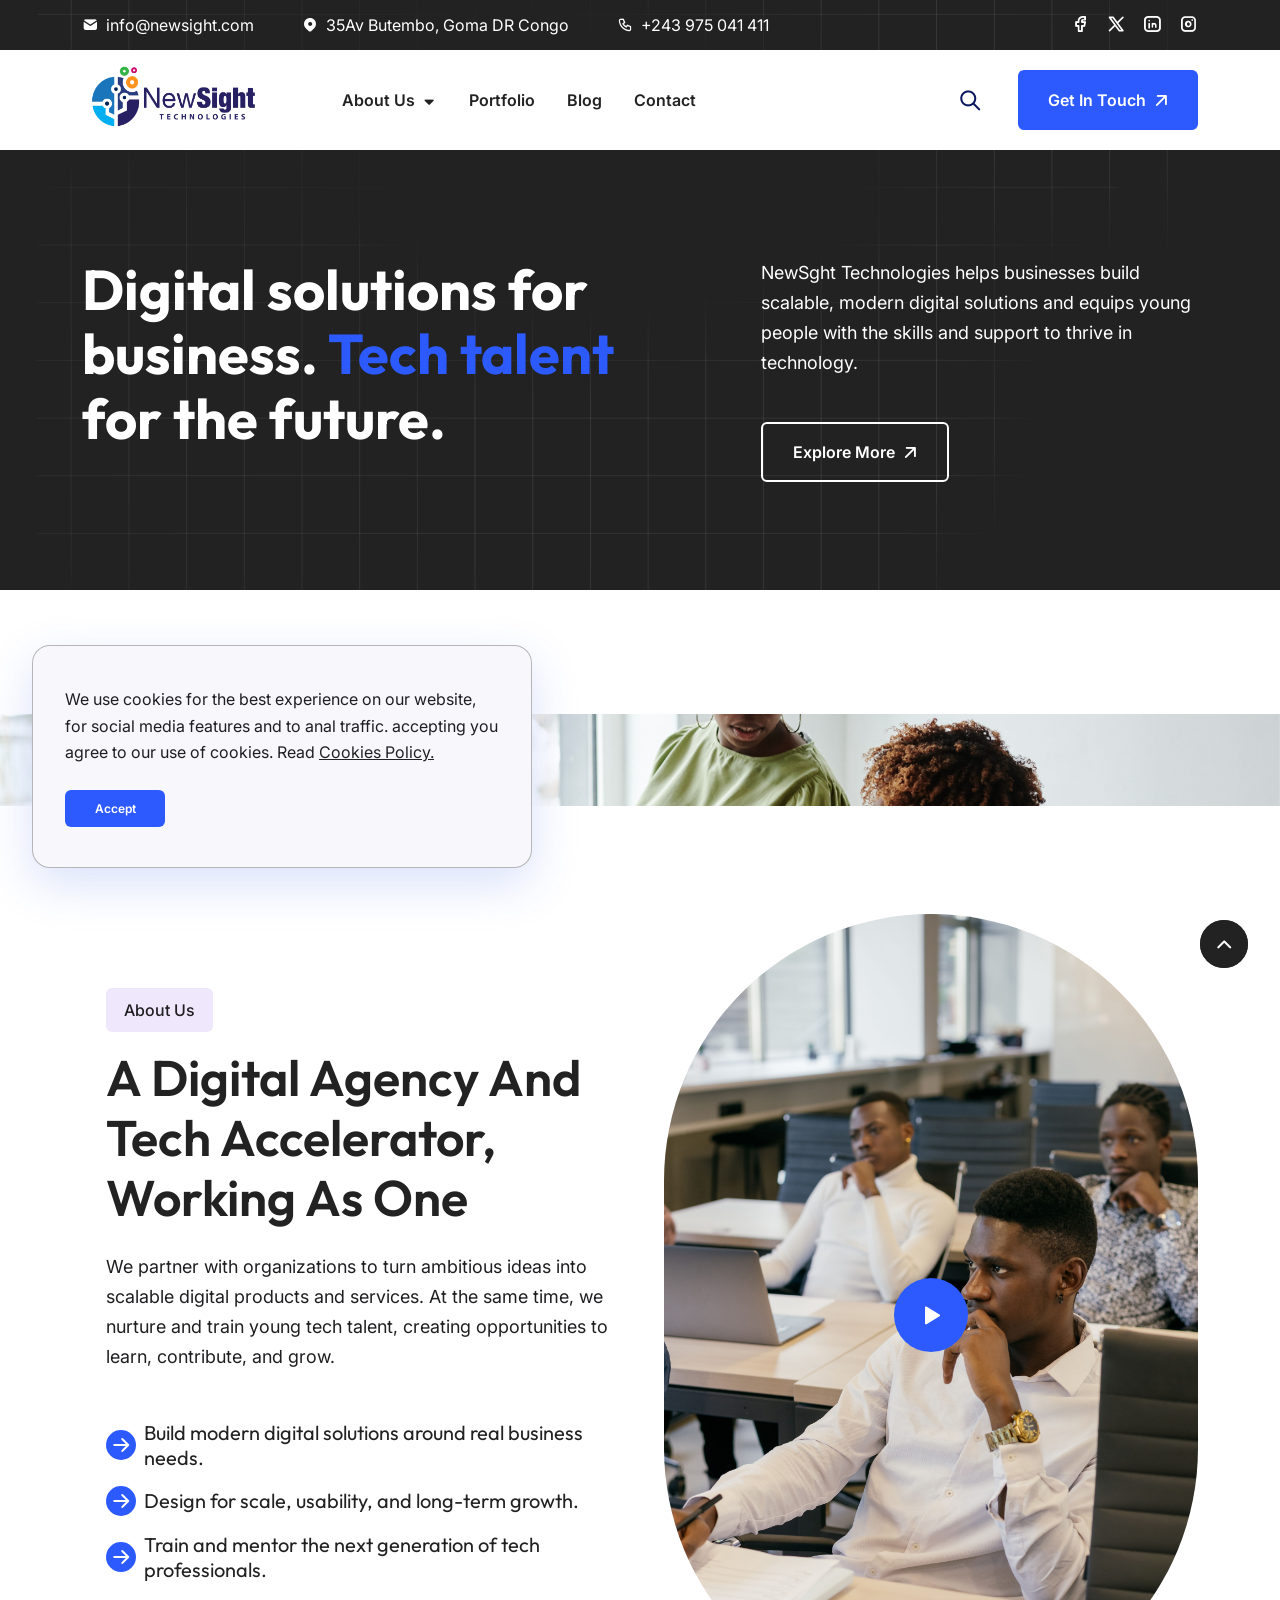
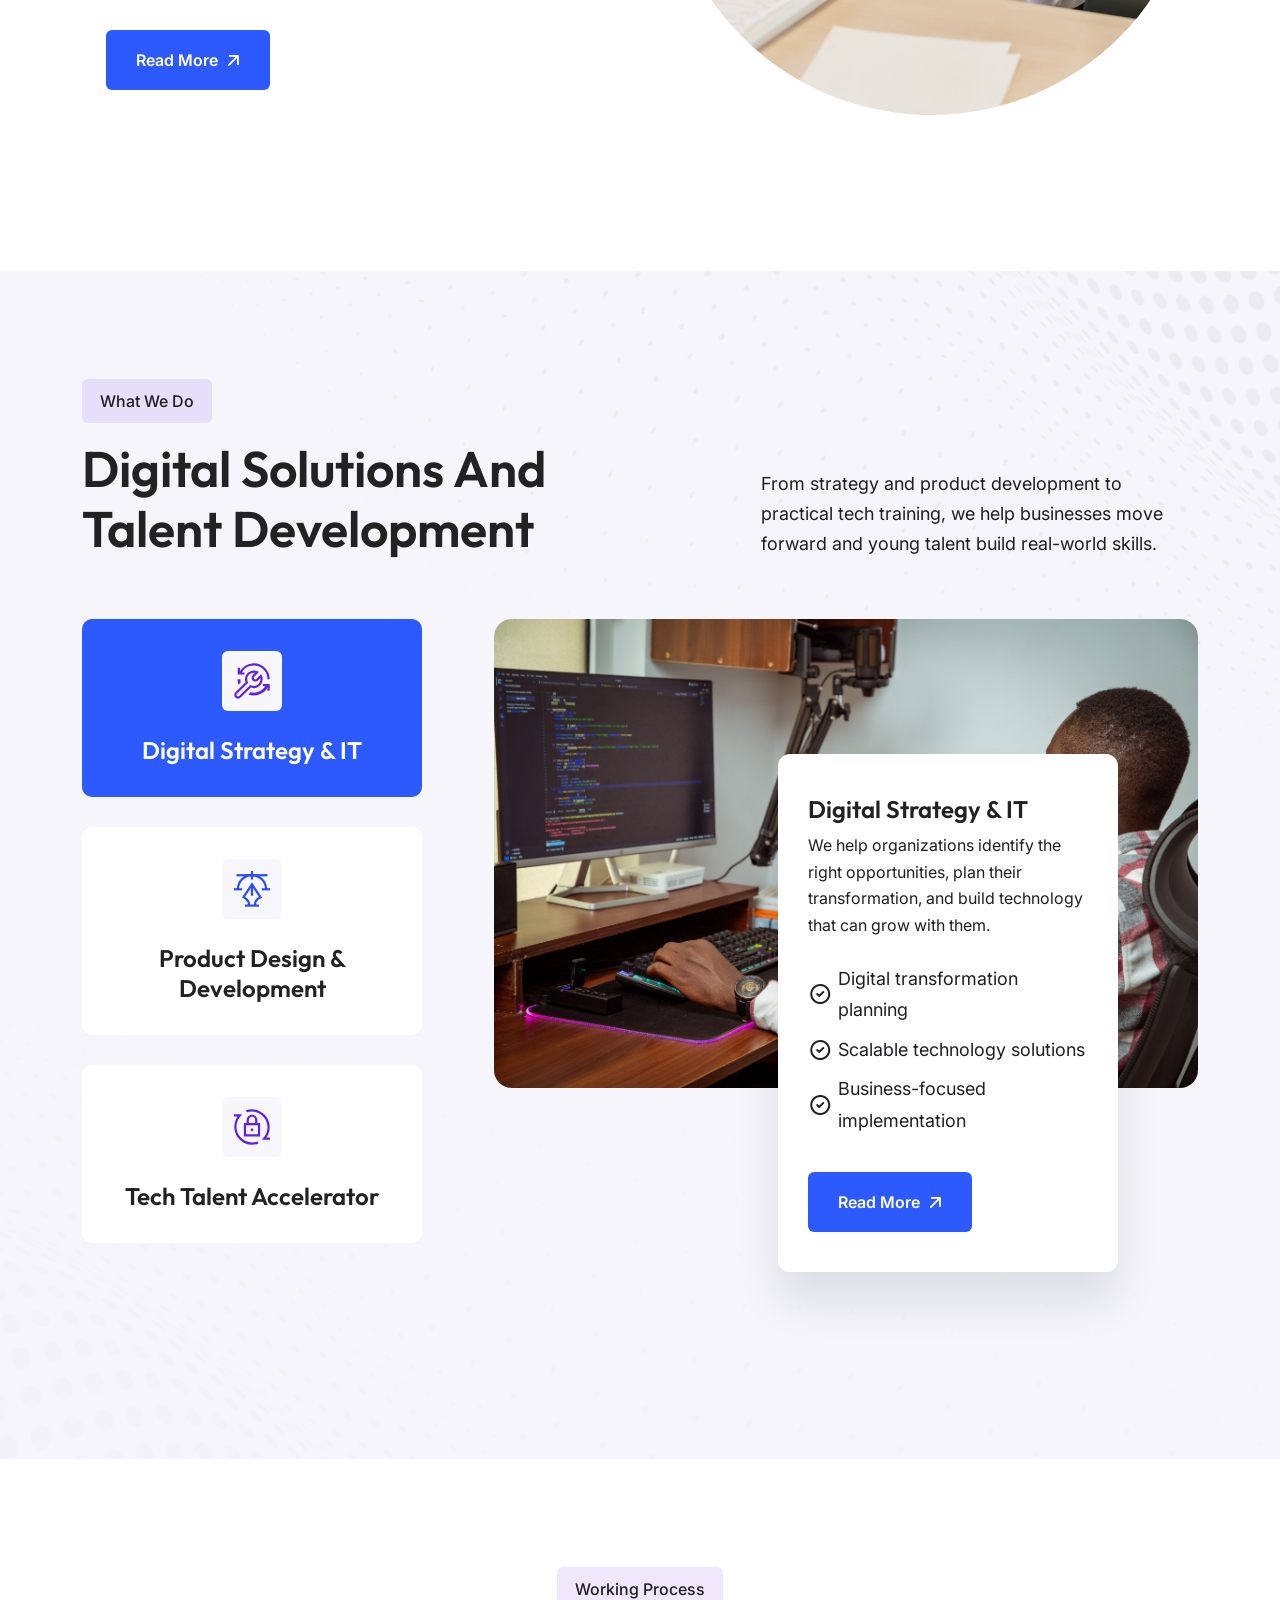
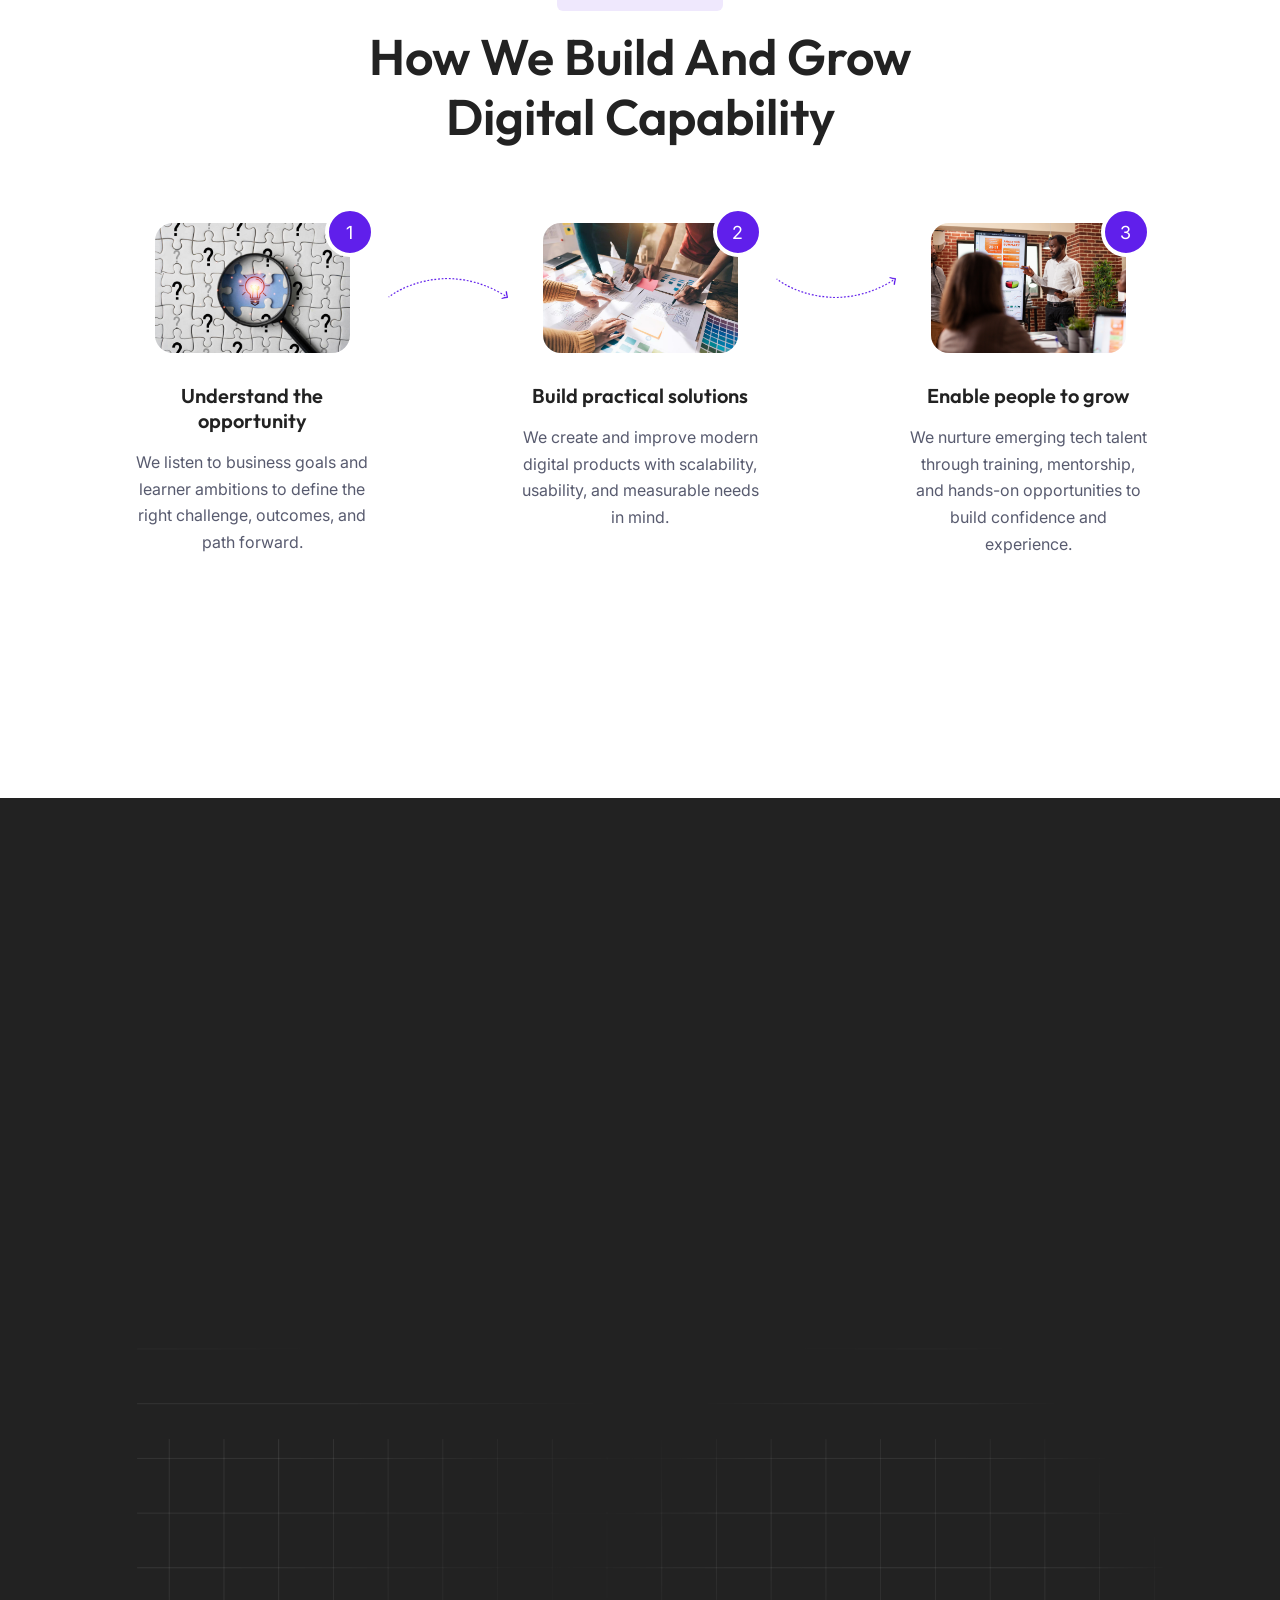
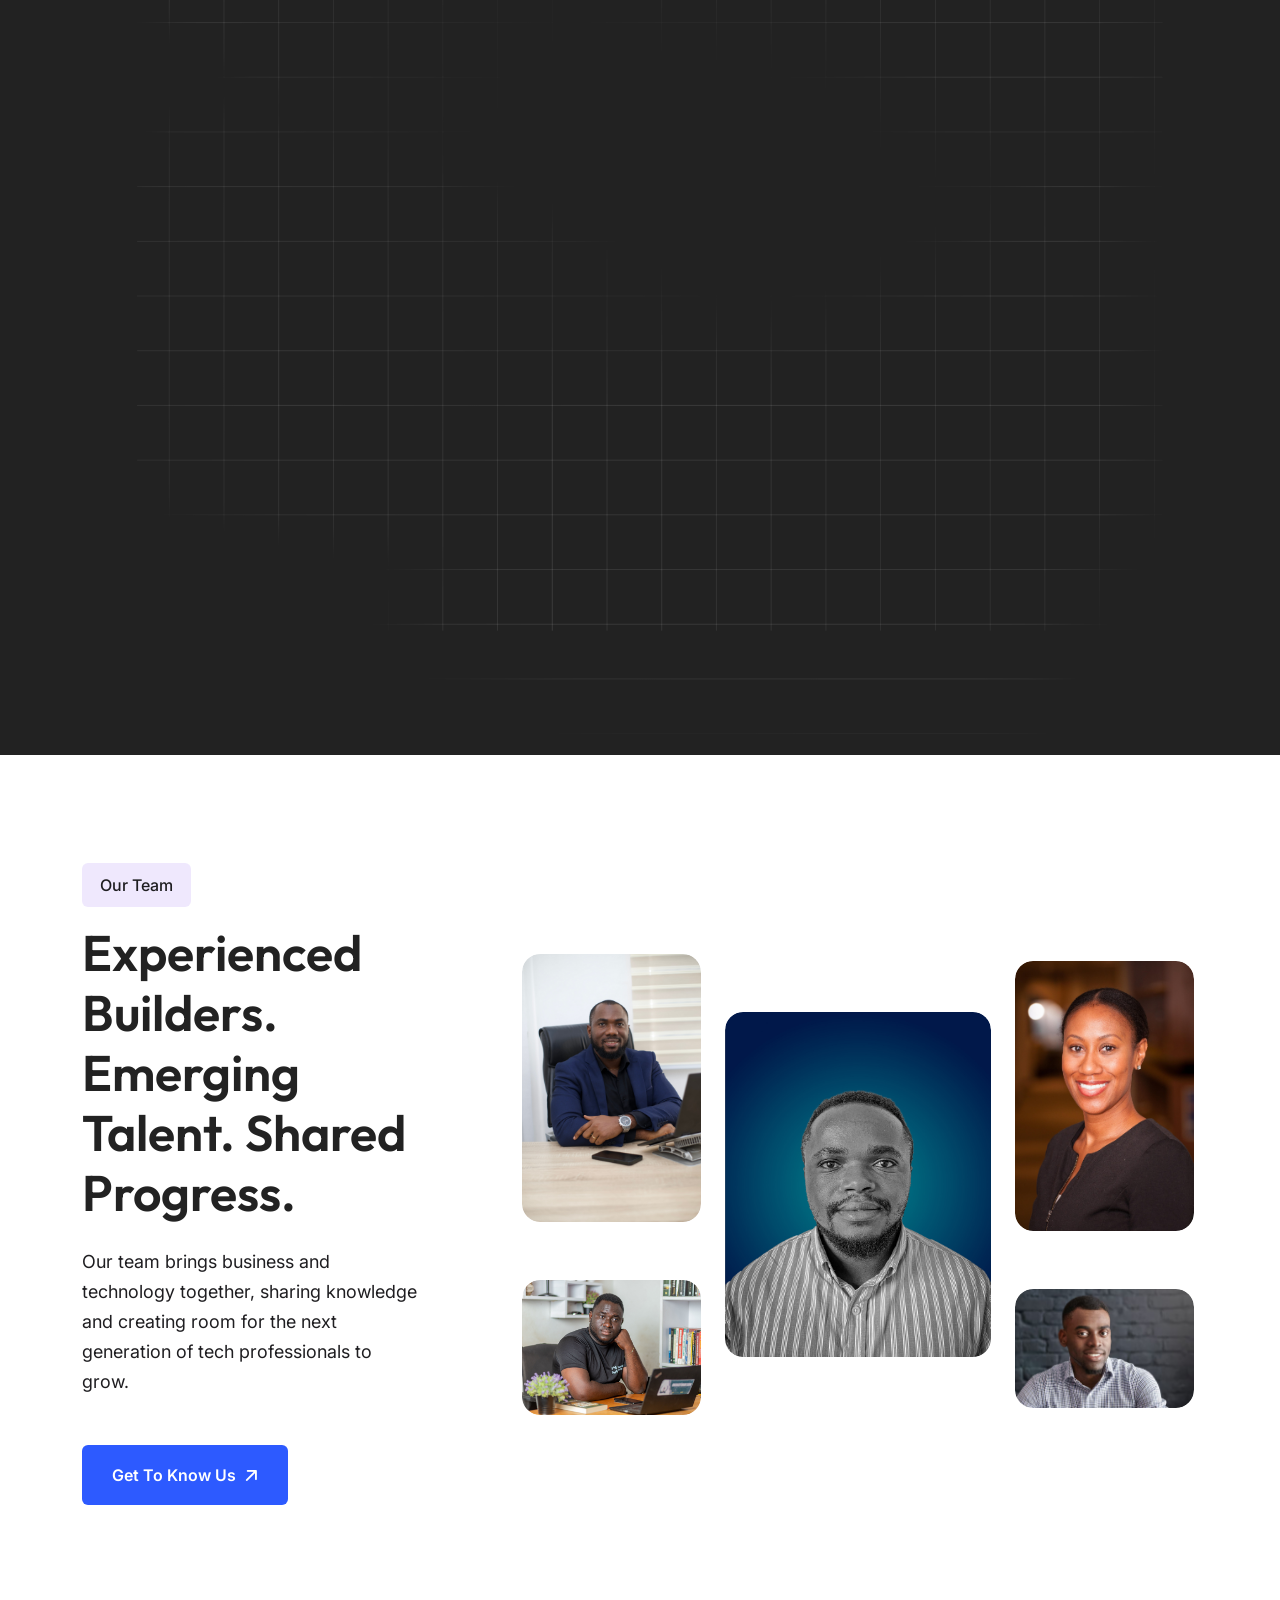
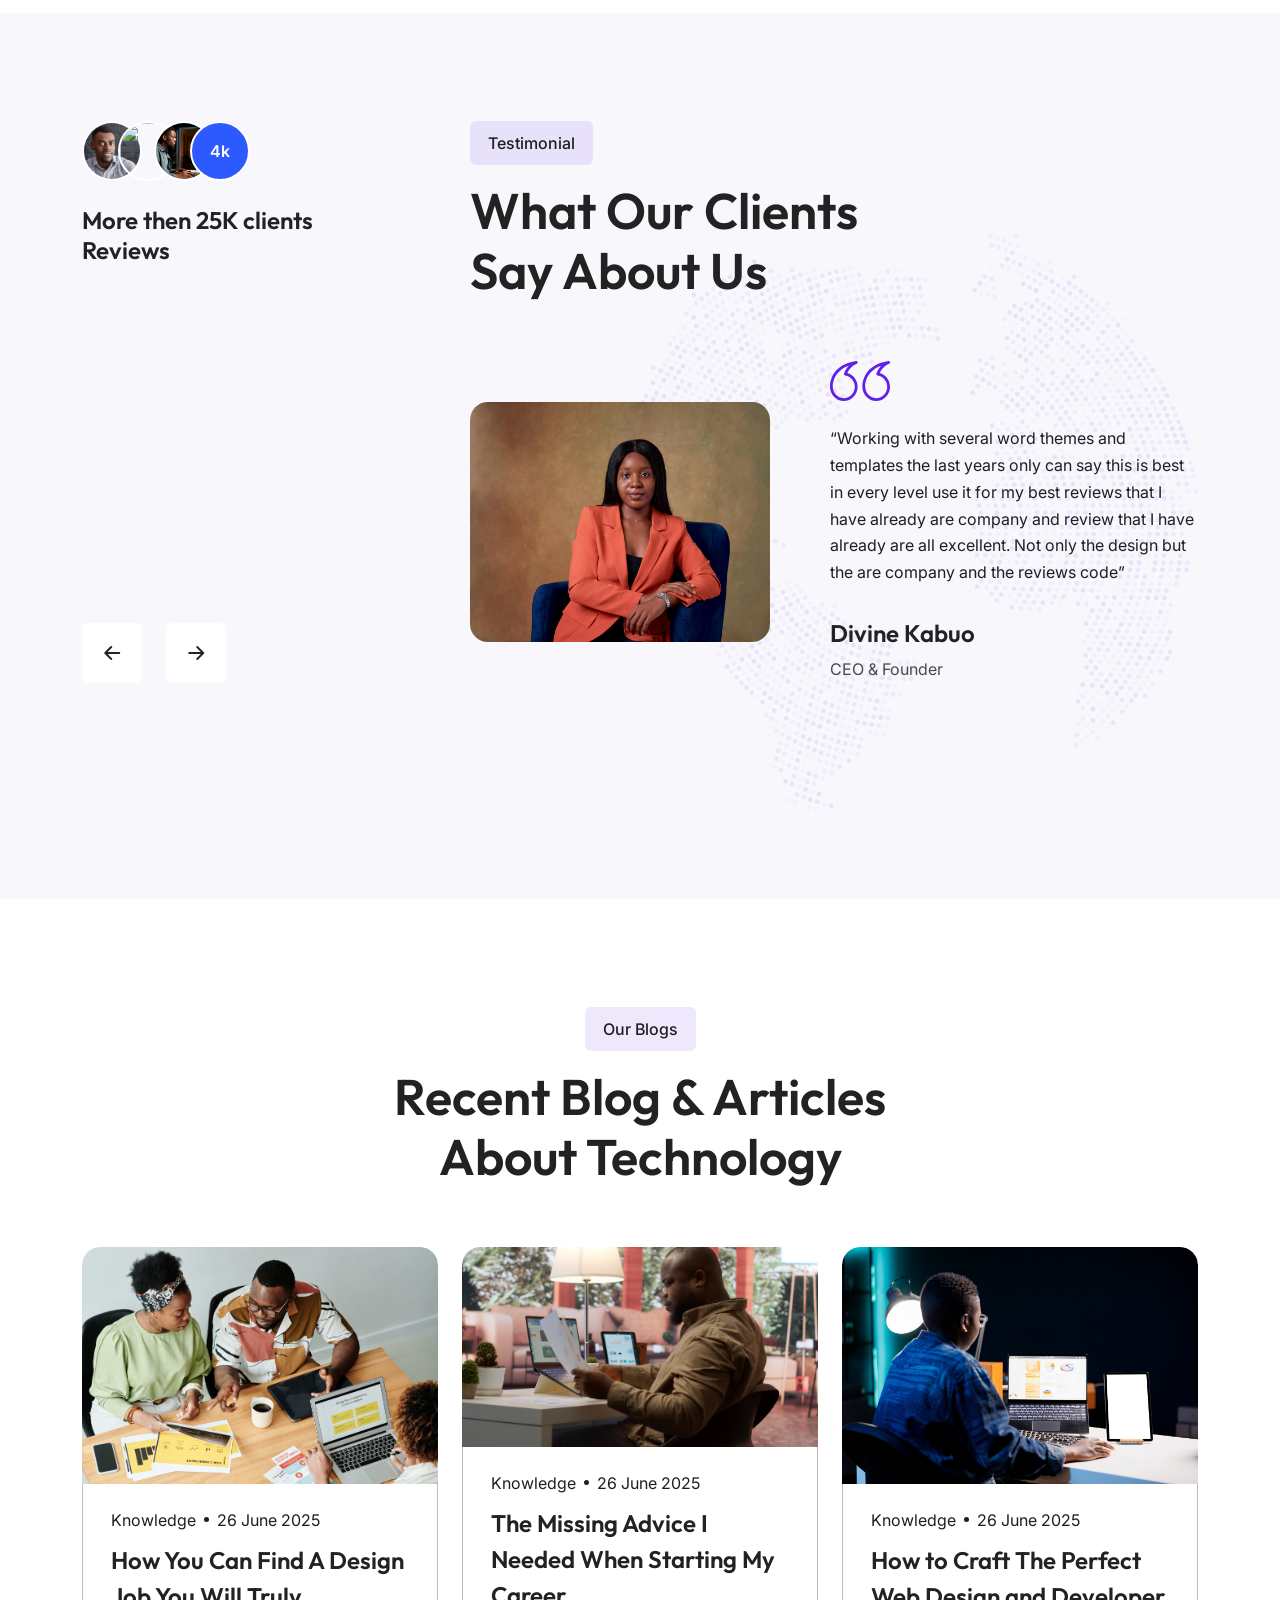
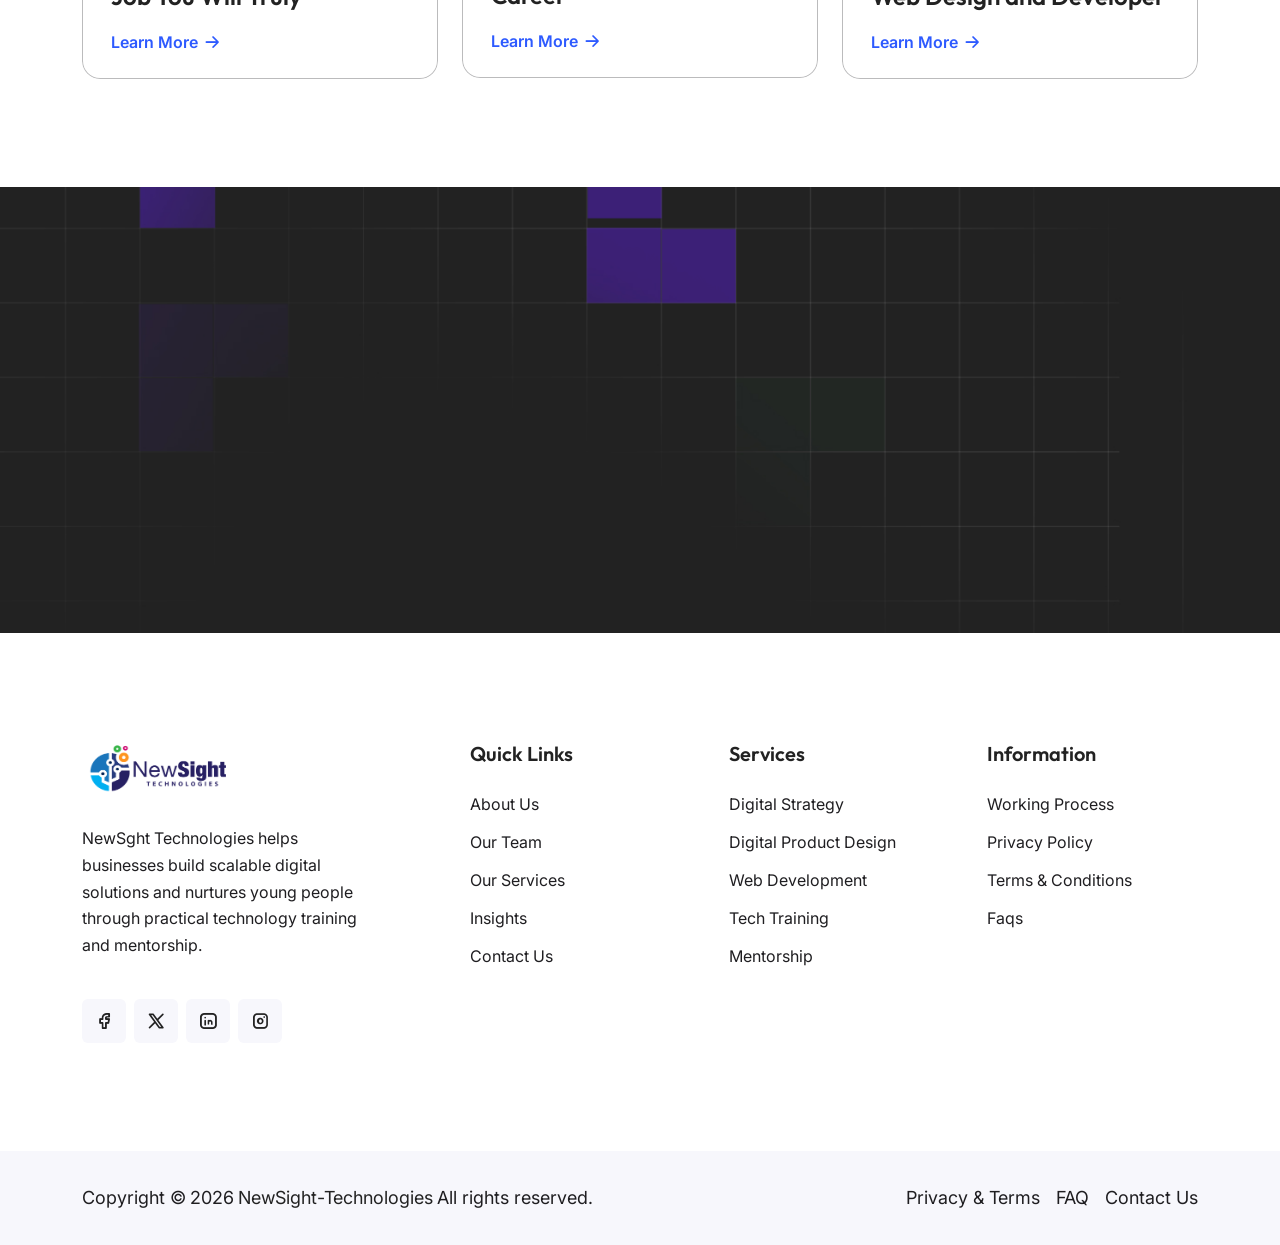
==== index.html @ 495a7aba "Add NewSght Technologies website" ====
<!DOCTYPE html>
<html lang="en">

<head>
   <meta charset="utf-8">
   <meta name="viewport" content="width=device-width, initial-scale=1">
   <meta name="description"
      content="NewSght Technologies helps businesses build scalable digital solutions while training and nurturing the next generation of tech talent.">

   <!-- Title & Favicon -->
   <title>NewSght Technologies | Digital Transformation &amp; Tech Talent</title>
   <link rel="shortcut icon" href="assets/img/core-img/icon.png" type="image/x-icon">

   <!-- Stylesheet -->
   <link rel="stylesheet" href="assets/css/animate.css">
   <link rel="stylesheet" href="assets/css/tabler-icons.min.css">
   <link rel="stylesheet" href="assets/css/bootstrap.min.css">
   <link rel="stylesheet" href="assets/css/swiper-bundle.min.css">
   <link rel="stylesheet" href="style.css">
</head>

<body>
   <!-- Preloader -->
   <div class="preloader" id="preloader">
      <div class="spinner-grow" role="status">
         <span class="visually-hidden">Loading...</span>
      </div>
   </div>

   <!-- Search Form Overlay -->
   <div class="search-bg-overlay" id="searchOverlay"></div>

   <!-- Search Form Popup -->
   <div class="search-form-popup">
      <h2 class="mb-4">How can I help you, Today?</h2>
      <button type="button" class="close-btn" id="searchClose" aria-label="Close">
         <i class="ti ti-x"></i>
      </button>
      <form class="search-form">
         <input type="search" class="form-control" placeholder="Search...">
         <button type="submit" class="btn btn-primary">
            <i class="ti ti-search"></i> Search
         </button>
      </form>
   </div>

   <!-- Header Area-->
   <header class="header-area style-two">
      <!-- Header Top -->
      <div class="header-top">
         <div class="container h-100 d-flex align-items-center justify-content-between">
            <!-- Left Side -->
            <div class="left-side d-flex align-items-center gap-4 gap-lg-5">
               <div class="d-flex align-items-center gap-2 text-white">
                  <i class="ti ti-mail-filled"></i>
                  <span class="d-none d-lg-block">info@newsight.com</span>
               </div>
               <div class="d-flex align-items-center gap-2 text-white">
                  <i class="ti ti-map-pin-filled"></i>
                  <span class="d-none d-lg-block">35Av Butembo, Goma DR Congo</span>
               </div>
               <div class="d-flex align-items-center gap-2 text-white">
                  <i class="ti ti-phone"></i>
                  <span class="d-none d-lg-block">+243 975 041 411</span>
               </div>
            </div>

            <!-- Right Side -->
            <div class="right-side">
               <div class="social-nav d-flex align-items-center gap-3">
                  <a
                     href="https://web.facebook.com/people/NewSight-Technologies/100063937869709/?mibextid=wwXIfr&rdid=kKK9k2VkdPqgcBkP&share_url=https%3A%2F%2Fweb.facebook.com%2Fshare%2F1G3HQUti5u%2F%3Fmibextid%3DwwXIfr%26ref%3D1%26_rdc%3D1%26_rdr">
                     <i class="ti ti-brand-facebook"></i>
                  </a>
                  <a href="https://x.com/newsighttech2?s=11">
                     <i class="ti ti-brand-x"></i>
                  </a>
                  <a href="https://www.linkedin.com/company/newsight-technologies-sarl/">
                     <i class="ti ti-brand-linkedin"></i>
                  </a>
                  <a href="https://www.instagram.com/newsight_tech?stkn=MW45aGwzYWlrajB5aw%3D%3D&utm_source=qr">
                     <i class="ti ti-brand-instagram"></i>
                  </a>
               </div>
            </div>
         </div>
      </div>

      <nav class="navbar navbar-expand-lg">
         <div class="container">
            <!-- Navbar Brand -->
            <a class="navbar-brand" href="index.html">
               <img src="assets/img/core-img/log.PNG" alt="" style="width: 180px; height: 78px;">
            </a>

            <!-- Navbar Toggler -->
            <button class="navbar-toggler" type="button" data-bs-toggle="collapse" data-bs-target="#softoraNav"
               aria-controls="softoraNav" aria-expanded="false" aria-label="Toggle navigation">
               <i class="ti ti-category"></i>
            </button>

            <!-- Navbar Nav -->
            <div class="collapse navbar-collapse justify-content-between" id="softoraNav">
               <ul class="navbar-nav navbar-nav-scroll">
                  <li class="softora-dd">
                     <!--<ul class="softora-dd-menu">
                        <li>
                           <a href="index.html">IT Service</a>
                        </li>
                        <li>
                           <a href="home-2.html">AI Agency</a>
                        </li>
                        <li>
                           <a href="home-3.html">Cyber Security</a>
                        </li>
                        <li>
                           <a href="home-4.html">Big Data Analytics</a>
                        </li>
                     </ul>-->
                  </li>
                  <li class="softora-dd">
                     <a href="#">About Us<i class="ti ti-caret-down-filled"></i></a>
                     <ul class="softora-dd-menu">
                        <li class="softora-dd">
                           <a href="about-us.html">About Us</a>
                        </li>
                        <li class="softora-dd">
                           <a href="#">Service <i class="ti ti-caret-right-filled"></i></a>
                           <ul class="softora-dd-menu">
                              <li>
                                 <a href="service.html">Service</a>
                              </li>
                              <li>
                                 <a href="service-details.html">Service Details</a>
                              </li>
                           </ul>
                        </li>

                        <li>
                           <a href="faqs.html">FAQs</a>
                        </li>

                     </ul>
                  </li>
                  <li class="softora-dd">
                     <a href="portfolio-masonry.html">Portfolio</a>

                  </li>
                  <li class="softora-dd">
                     <a href="blog-grid.html">Blog</a>

                  </li>
                  <li class="softora-dd">
                     <a href="contact.html">Contact</a>
                  </li>
               </ul>

               <div class="d-flex align-items-center mt-4 mt-lg-0">
                  <!-- Search Button -->
                  <div class="header-search-btn" id="searchButton">
                     <button class="btn">
                        <i class="ti ti-search"></i>
                     </button>
                  </div>

                  <!-- Button -->
                  <a href="contact.html" class="btn btn-primary">
                     Get in Touch <i class="ti ti-arrow-up-right"></i>
                  </a>
               </div>
            </div>
         </div>
      </nav>
   </header>


   <!-- Hero Section -->
   <section class="hero-section" style="background-image: url('assets/img/core-img/grid3.png');">
      <!-- Divider -->
      <div class="divider"></div>

      <div class="container">
         <!-- Hero Content -->
         <div class="hero-content">
            <div class="row g-5">
               <div class="col-12 col-md-6">
                  <h2 class="mb-0 wow fadeInUp text-white" data-wow-duration="1000ms" data-wow-delay="400ms">Digital
                     solutions for business.
                     <span>Tech talent</span> for the future.
                  </h2>
               </div>

               <div class="col-12 col-md-6 col-xl-5 offset-xl-1 col-xxl-4 offset-xxl-1">
                  <p class="text-white wow fadeInUp" data-wow-duration="1000ms" data-wow-delay="600ms">NewSght
                     Technologies helps businesses build scalable, modern digital solutions and equips young people
                     with the skills and support to thrive in technology.
                  </p>
                  <a class="btn border-2 btn-outline-light wow fadeInUp" data-wow-duration="1000ms"
                     data-wow-delay="800ms" href="about-us.html">Explore More <i class="ti ti-arrow-up-right"></i></a>
               </div>
            </div>
         </div>
      </div>

      <!-- Divider -->
      <div class="divider"></div>
   </section>

   <!-- CTA Wrapper -->
   <div class="cta-wrap jarallax" data-jarallax="" data-speed="0.6"
      style="background-image: url('assets/img/bg-img/mark\ digital.jpg');">
      <!-- Divider -->
      <div class="divider"></div>

      <!--<div class="container">
         <div class="row justify-content-end">
            <div class="col-12 col-sm-11 col-md-10 col-lg-7 col-xl-6 col-xxl-5">
               <div class="cta-card">-->
      <!-- Total Clients -->
      <!-- <div class="total-clients-wrap">
                     <div class="total-number">
                        <h3>200+</h3>
                        <p class="mb-0">Satisfied Customers</p>
                     </div>-->

      <!-- Clients Image -->
      <!--<div class="clients-images">
                        <img src="assets/img/bg-img/21.png" alt="">
                        <img src="assets/img/bg-img/22.png" alt="">
                        <img src="assets/img/bg-img/23.png" alt="">
                        <img src="assets/img/bg-img/24.png" alt="">
                     </div>
                  </div>-->

      <!-- Stats -->
      <!--<div class="cta-stats">
                     <div>
                        <h2>100+</h2>
                        <p class="mb-0">Global Clients</p>
                     </div>

                     <div>
                        <h2>150+</h2>
                        <p class="mb-0">Team Members</p>
                     </div>

                     <div>
                        <h2>15+</h2>
                        <p class="mb-0">Business Experience</p>
                     </div>

                     <div>
                        <h2>300+</h2>
                        <p class="mb-0">Projects Complete</p>
                     </div>
                  </div>
               </div>
            </div>
         </div>
      </div>-->

      <!-- Divider -->
      <div class="divider"></div>
   </div>

   <!-- About Section -->
   <section class="about-section">
      <!-- Right Shape -->
      <div class="right-shape">
         <img src="assets/img/core-img" alt="">
      </div>

      <!-- Divider -->
      <div class="divider"></div>

      <div class="container">
         <div class="row g-5 align-items-center">
            <div class="col-12 col-lg-6">
               <!-- About Content -->
               <div class="about-content ps-md-4">
                  <div class="section-heading">
                     <span class="sub-title">About Us</span>
                     <h2 class="mb-4">A digital agency and tech accelerator, working as one</h2>
                     <p class="mb-5">We partner with organizations to turn ambitious ideas into scalable digital
                        products and services. At the same time, we nurture and train young tech talent, creating
                        opportunities to learn, contribute, and grow.</p>

                     <!-- About List -->
                     <ul class="about-list ps-0 d-flex flex-column gap-3 list-unstyled mb-5">
                        <li class="d-flex align-items-center gap-2">
                           <div class="icon">
                              <i class="ti ti-arrow-right"></i>
                           </div>
                           <h5 class="mb-0">Build modern digital solutions around real business needs.</h5>
                        </li>
                        <li class="d-flex align-items-center gap-2">
                           <div class="icon">
                              <i class="ti ti-arrow-right"></i>
                           </div>
                           <h5 class="mb-0">Design for scale, usability, and long-term growth.</h5>
                        </li>
                        <li class="d-flex align-items-center gap-2">
                           <div class="icon">
                              <i class="ti ti-arrow-right"></i>
                           </div>
                           <h5 class="mb-0">Train and mentor the next generation of tech professionals.</h5>
                        </li>
                     </ul>

                     <!-- Button -->
                     <a class="btn btn-primary" href="about-us.html">Read More <i class="ti ti-arrow-up-right"></i></a>
                  </div>
               </div>
            </div>

            <div class="col-12 col-lg-6">
               <!-- About Video -->
               <div class="about-video-content wow fadeInUp" data-wow-duration="1000ms" data-wow-delay="500ms">
                  <img src="assets/img/bg-img/train.jpg" alt="">

                  <!-- Play Video -->
                  <div class="play-video-btn video-btn" data-video="https://youtu.be/4GUFkrHvZdE">
                     <div class="icon">
                        <i class="ti ti-player-play-filled"></i>
                     </div>
                  </div>
               </div>

               <!-- About Images -->
               <div class="about-images d-flex px-5 mt-5 wow fadeInUp" data-wow-duration="1000ms"
                  data-wow-delay="800ms">


               </div>
            </div>
         </div>
      </div>

      <!-- Divider -->
      <div class="divider"></div>
   </section>

   <!-- Popup Video Container -->
   <div id="videoPopup" class="video-popup-iframe">
      <div class="video-content">
         <span class="close-btn" id="videoCloseButton"><i class="ti ti-x"></i></span>
         <div class="ratio ratio-16x9">
            <iframe id="videoFrame" allowfullscreen></iframe>
         </div>
      </div>
   </div>

   <!-- Service Section -->
   <section class="service-section bg-secondary">
      <!-- Background Shape -->
      <div class="bg-shape">
         <img src="assets/img/core-img/shape2.png" alt="">
      </div>

      <!-- Divider -->
      <div class="divider"></div>

      <div class="container">
         <div class="row align-items-end g-4 g-xl-5">
            <div class="col-12 col-md-6">
               <div class="section-heading">
                  <span class="sub-title">What We Do</span>
                  <h2 class="mb-0">Digital solutions and talent development</h2>
               </div>
            </div>

            <div class="col-12 col-md-5 offset-md-1">
               <div class="section-heading">
                  <p class="mb-0">From strategy and product development to practical tech training, we help
                     businesses move forward and young talent build real-world skills.</p>
               </div>
            </div>
         </div>

         <div class="divider-sm"></div>

         <div class="row g-4 g-xl-5">
            <!-- Service Nav -->
            <div class="col-12 col-md-5 col-lg-4">
               <div class="service-nav nav flex-column" id="v-pills-tab" role="tablist" aria-orientation="vertical">
                  <div class="service-nav-item active" id="v-pills-home-tab" data-bs-toggle="pill"
                     data-bs-target="#v-pills-home" role="tab" aria-controls="v-pills-home" aria-selected="true">
                     <div class="icon">
                        <svg xmlns="http://www.w3.org/2000/svg" width="36" height="36" viewBox="0 0 36 36" fill="none">
                           <g clip-path="url(#clip0_1_448)">
                              <mask id="mask0_1_448" style="mask-type:luminance" maskUnits="userSpaceOnUse" x="0" y="0"
                                 width="36" height="36">
                                 <path d="M36 0H0V36H36V0Z" fill="white" />
                                 <path
                                    d="M31.9681 21.8425C29.7827 26.5987 24.9899 29.6719 19.7579 29.6719C18.6641 29.6719 17.5845 29.5398 16.5389 29.2827L14.2617 31.5298C16.0121 32.159 17.8678 32.4844 19.7579 32.4844C22.9257 32.4844 25.9959 31.5716 28.6365 29.8449C31.2081 28.1633 33.2439 25.8021 34.5237 23.0168L31.9681 21.8425Z"
                                    fill="white" />
                                 <path
                                    d="M6.75717 19.6212C6.47374 18.5268 6.32812 17.393 6.32812 16.2416H3.51562C3.51562 18.1722 3.85327 20.0625 4.50682 21.8418L6.75717 19.6212Z"
                                    fill="white" />
                              </mask>
                              <g mask="url(#mask0_1_448)">
                                 <mask id="mask1_1_448" style="mask-type:luminance" maskUnits="userSpaceOnUse" x="0"
                                    y="0" width="36" height="36">
                                    <path d="M0 3.8147e-06H36V36H0V3.8147e-06Z" fill="white" />
                                 </mask>
                                 <g mask="url(#mask1_1_448)">
                                    <path
                                       d="M26.8535 13.0595L23.1837 16.7115C22.6656 17.2299 21.9858 17.4892 21.3065 17.4892C20.6272 17.4892 19.9475 17.2299 19.4293 16.7115C18.3922 15.6746 18.3922 13.9937 19.4293 12.9568L23.0812 9.28716C22.0889 8.82499 21.0043 8.55949 19.8374 8.55949C15.5608 8.55949 12.0937 12.0265 12.0937 16.3032C12.0937 17.4701 12.3591 18.5724 12.8214 19.5647L2.18408 30.0614C1.14697 31.0983 1.14697 32.7793 2.18408 33.8162C2.70221 34.3345 3.382 34.5938 4.06121 34.5938C4.74057 34.5938 5.42028 34.3345 5.93842 33.8162L16.5759 23.3193C17.5682 23.7815 18.6706 24.0469 19.8374 24.0469C24.1142 24.0469 27.5812 20.58 27.5812 16.3032C27.5812 15.1364 27.3157 14.0518 26.8535 13.0595Z"
                                       stroke="#601FEB" stroke-width="2.2" stroke-miterlimit="10" />
                                    <path
                                       d="M31.9681 21.8425C29.7827 26.5987 24.9899 29.6719 19.7579 29.6719C18.6641 29.6719 17.5845 29.5398 16.5389 29.2827L14.2617 31.5298C16.0121 32.159 17.8678 32.4844 19.7579 32.4844C22.9257 32.4844 25.9959 31.5716 28.6365 29.8449C31.2081 28.1633 33.2439 25.8021 34.5237 23.0168L31.9681 21.8425Z"
                                       fill="#601FEB" />
                                    <path
                                       d="M6.75717 19.6212C6.47374 18.5268 6.32812 17.393 6.32812 16.2416H3.51562C3.51562 18.1722 3.85327 20.0625 4.50682 21.8418L6.75717 19.6212Z"
                                       fill="#601FEB" />
                                    <path
                                       d="M6.1748 10.2656C8.47374 5.04837 13.6904 1.40625 19.7578 1.40625C27.9514 1.40625 34.5937 8.04853 34.5937 16.2422"
                                       stroke="#601FEB" stroke-width="2.2" stroke-miterlimit="10" />
                                    <path d="M10.4766 10.4766H4.85156V4.85156" stroke="#601FEB" stroke-width="2.2"
                                       stroke-miterlimit="10" />
                                    <path d="M28.9688 22.0078H34.5937V27.6328" stroke="#601FEB" stroke-width="2.2"
                                       stroke-miterlimit="10" />
                                 </g>
                              </g>
                           </g>
                           <defs>
                              <clipPath id="clip0_1_448">
                                 <rect width="36" height="36" fill="white" />
                              </clipPath>
                           </defs>
                        </svg>
                     </div>
                     <h4 class="mb-0">Digital Strategy &amp; IT</h4>
                  </div>

                  <div class="service-nav-item" id="v-pills-profile-tab" data-bs-toggle="pill"
                     data-bs-target="#v-pills-profile" role="tab" aria-controls="v-pills-profile" aria-selected="false">
                     <div class="icon">
                        <svg xmlns="http://www.w3.org/2000/svg" width="36" height="36" viewBox="0 0 36 36" fill="none">
                           <g clip-path="url(#clip0_1_478)">
                              <path
                                 d="M15.1875 34.5938C15.1875 31.1464 13.2398 27.9949 10.1564 26.4532L9.5625 26.1562L18 13.3594L26.4375 26.1562L25.8436 26.4532C22.7602 27.9949 20.8125 31.1464 20.8125 34.5938"
                                 stroke="#2B4DFF" stroke-width="2.2" stroke-miterlimit="10" />
                              <path d="M10.9688 34.5938H25.0312" stroke="#2B4DFF" stroke-width="2.2"
                                 stroke-miterlimit="10" />
                              <path d="M2.53125 4.21875H33.4688" stroke="#2B4DFF" stroke-width="2.2"
                                 stroke-miterlimit="10" />
                              <path d="M18 24.75V13.3594" stroke="#2B4DFF" stroke-width="2.2" stroke-miterlimit="10" />
                              <path d="M18 8.4375V0" stroke="#2B4DFF" stroke-width="2.2" stroke-miterlimit="10" />
                              <path d="M0 18.2812H8.15625" stroke="#2B4DFF" stroke-width="2.2" stroke-miterlimit="10" />
                              <path d="M27.8438 18.2812H36" stroke="#2B4DFF" stroke-width="2.2"
                                 stroke-miterlimit="10" />
                              <path
                                 d="M3.9375 18.2812C3.9375 10.5147 10.2335 4.21875 18 4.21875C25.7665 4.21875 32.0625 10.5147 32.0625 18.2812"
                                 stroke="#2B4DFF" stroke-width="2.2" stroke-miterlimit="10" />
                           </g>
                           <defs>
                              <clipPath id="clip0_1_478">
                                 <rect width="36" height="36" fill="white" />
                              </clipPath>
                           </defs>
                        </svg>
                     </div>
                     <h4 class="mb-0">Product Design &amp; Development</h4>
                  </div>

                  <div class="service-nav-item" id="v-pills-contact-tab" data-bs-toggle="pill"
                     data-bs-target="#v-pills-contact" role="tab" aria-controls="v-pills-contact" aria-selected="false">
                     <div class="icon">
                        <svg xmlns="http://www.w3.org/2000/svg" width="36" height="36" viewBox="0 0 36 36" fill="none">
                           <g clip-path="url(#clip0_1_492)">
                              <mask id="mask0_1_492" style="mask-type:luminance" maskUnits="userSpaceOnUse" x="0" y="0"
                                 width="36" height="36">
                                 <path d="M0 3.8147e-06H36V36H0V3.8147e-06Z" fill="white" />
                              </mask>
                              <g mask="url(#mask0_1_492)">
                                 <path
                                    d="M19.4062 20.8125C19.4062 21.5892 18.7767 22.2188 18 22.2188C17.2233 22.2188 16.5938 21.5892 16.5938 20.8125C16.5938 20.0358 17.2233 19.4063 18 19.4063C18.7767 19.4063 19.4062 20.0358 19.4062 20.8125Z"
                                    fill="#601FEB" />
                                 <path d="M25.0312 26.4375H10.9688V15.1875H25.0312V26.4375Z" stroke="#601FEB"
                                    stroke-width="2.2" stroke-miterlimit="10" />
                                 <path
                                    d="M13.7812 15.1875V10.9688C13.7812 8.6388 15.6701 6.75 18 6.75C20.3299 6.75 22.2188 8.6388 22.2188 10.9688V15.1875"
                                    stroke="#601FEB" stroke-width="2.2" stroke-miterlimit="10" />
                                 <path
                                    d="M12.3628 2.27398C14.0457 1.7112 15.8466 1.40625 17.7188 1.40625C27.0383 1.40625 34.5938 8.96119 34.5938 18.2813C34.5938 22.6033 32.969 26.5458 30.2969 29.5312H36"
                                    stroke="#601FEB" stroke-width="2.2" stroke-miterlimit="10" />
                                 <path
                                    d="M23.9726 33.6099C22.1945 34.2468 20.2784 34.5938 18.2812 34.5938C8.96168 34.5938 1.40625 27.0388 1.40625 17.7188C1.40625 13.3968 3.0311 9.45422 5.70312 6.46875H0"
                                    stroke="#601FEB" stroke-width="2.2" stroke-miterlimit="10" />
                              </g>
                           </g>
                           <defs>
                              <clipPath id="clip0_1_492">
                                 <rect width="36" height="36" fill="white" />
                              </clipPath>
                           </defs>
                        </svg>
                     </div>
                     <h4 class="mb-0">Tech Talent Accelerator</h4>
                  </div>
               </div>
            </div>

            <!-- Service Tab Content -->
            <div class="col-12 col-md-7 col-lg-8">
               <div class="tab-content ps-lg-4" id="v-pills-tabContent">
                  <!-- Service Tab -->
                  <div class="tab-pane fade show active" id="v-pills-home" role="tabpanel"
                     aria-labelledby="v-pills-home-tab">
                     <!-- Service Tab Content -->
                     <div class="service-tab-content">
                        <img src="assets/img/bg-img/prog.jpg" alt="">

                        <!-- Service Tab Card -->
                        <div class="service-tab-card">
                           <h4 class="mb-2">Digital Strategy &amp; IT</h4>
                           <p>We help organizations identify the right opportunities, plan their transformation,
                              and build technology that can grow with them.</p>
                           <ul class="d-flex flex-column gap-2 list-unstyled mt-4">
                              <li><i class="ti ti-circle-check"></i> Digital transformation planning</li>
                              <li><i class="ti ti-circle-check"></i> Scalable technology solutions</li>
                              <li><i class="ti ti-circle-check"></i> Business-focused implementation</li>
                           </ul>
                           <a class="btn btn-primary" href="#">Read More <i class="ti ti-arrow-up-right"></i></a>
                        </div>
                     </div>
                  </div>

                  <!-- Service Tab -->
                  <div class="tab-pane fade" id="v-pills-profile" role="tabpanel" aria-labelledby="v-pills-profile-tab">
                     <!-- Service Tab Content -->
                     <div class="service-tab-content">
                        <img src="assets/img/bg-img/inov .jpg" alt="">

                        <!-- Service Tab Card -->
                        <div class="service-tab-card">
                           <h4 class="mb-2">Product Design &amp; Development</h4>
                           <p>We shape clear, useful digital experiences and develop modern websites, platforms,
                              and products designed to support real users and business growth.</p>
                           <ul class="d-flex flex-column gap-2 list-unstyled mt-4">
                              <li><i class="ti ti-circle-check"></i> User-centered design</li>
                              <li><i class="ti ti-circle-check"></i> Web and software development</li>
                              <li><i class="ti ti-circle-check"></i> Scalable product experiences</li>
                           </ul>
                           <a class="btn btn-primary" href="#">Read More <i class="ti ti-arrow-up-right"></i></a>
                        </div>
                     </div>
                  </div>

                  <!-- Service Tab -->
                  <div class="tab-pane fade" id="v-pills-contact" role="tabpanel" aria-labelledby="v-pills-contact-tab">
                     <!-- Service Tab Content -->
                     <div class="service-tab-content">
                        <img src="assets/img/bg-img/mark digital.jpg" alt="">

                        <!-- Service Tab Card -->
                        <div class="service-tab-card">
                           <h4 class="mb-2">Tech Talent Accelerator</h4>
                           <p>We help young people build practical technology skills through training, mentorship,
                              and opportunities to apply what they learn.</p>
                           <ul class="d-flex flex-column gap-2 list-unstyled mt-4">
                              <li><i class="ti ti-circle-check"></i> Hands-on technology training</li>
                              <li><i class="ti ti-circle-check"></i> Mentorship and career guidance</li>
                              <li><i class="ti ti-circle-check"></i> Project-based learning</li>
                           </ul>
                           <a class="btn btn-primary" href="#">Read More <i class="ti ti-arrow-up-right"></i></a>
                        </div>
                     </div>
                  </div>
               </div>
            </div>
         </div>
      </div>

      <!-- Divider(s) -->
      <div class="divider"></div>
      <div class="divider"></div>
   </section>

   <!-- Process Section -->
   <section class="process-section">
      <!-- Divider -->
      <div class="divider"></div>

      <div class="container">
         <!-- Section Heading -->
         <div class="row justify-content-center">
            <div class="col-12 col-md-5 col-xl-7">
               <div class="section-heading text-center">
                  <span class="sub-title">Working Process</span>
                  <h2 class="mb-0">How we build and grow digital capability</h2>
               </div>
            </div>
         </div>

         <div class="divider-sm"></div>

         <!-- Process Wrap -->
         <div class="process-wrap">
            <div class="row g-4 g-lg-5">

               <!-- Process Card -->
               <div class="col-12 col-md-4">
                  <div class="process-card wow fadeInUp" data-wow-duration="1000ms" data-wow-delay="400ms">
                     <div class="process-thumb">
                        <img src="assets/img/bg-img/13.jpg " alt="">
                        <div class="number">1</div>
                     </div>
                     <div class="process-text">
                        <h5 class="process-title mb-3">Understand the opportunity</h5>
                        <p class="mb-0">We listen to business goals and learner ambitions to define the right
                           challenge, outcomes, and path forward.</p>
                     </div>
                  </div>
               </div>

               <!-- Process Card -->
               <div class="col-12 col-md-4">
                  <div class="process-card wow fadeInUp" data-wow-duration="1000ms" data-wow-delay="600ms">
                     <div class="process-thumb">
                        <img src="assets/img/bg-img/14.jpg" alt="">
                        <div class="number">2</div>
                     </div>
                     <div class="process-text">
                        <h5 class="process-title mb-3">Build practical solutions</h5>
                        <p class="mb-0">We create and improve modern digital products with scalability,
                           usability, and measurable needs in mind.</p>
                     </div>
                  </div>
               </div>

               <!-- Process Card -->
               <div class="col-12 col-md-4">
                  <div class="process-card wow fadeInUp" data-wow-duration="1000ms" data-wow-delay="800ms">
                     <div class="process-thumb">
                        <img src="assets/img/bg-img/Sturtup.JPG" alt="">
                        <div class="number">3</div>
                     </div>
                     <div class="process-text">
                        <h5 class="process-title mb-3">Enable people to grow</h5>
                        <p class="mb-0">We nurture emerging tech talent through training, mentorship, and
                           hands-on opportunities to build confidence and experience.</p>
                     </div>
                  </div>
               </div>
            </div>
         </div>
      </div>
   </section>

   <!-- Showcase Section -->
   <section class="showcase-section softora-container bg-dark">
      <!-- Divider -->
      <div class="divider"></div>

      <div class="container">
         <div class="row softora-filter g-4 g-md-5">

            <!-- Showcase Card -->
            <div class="col-12 col-sm-6 filter-item showcase-item">
               <div class="showcase-card wow fadeInUp" data-wow-duration="1000ms" data-wow-delay="400ms">
                  <div class="showcase-thumb">
                     <img src="assets/img/bg-img/wr.webp" alt="">
                     <a href="portfolio-details.html" class="btn"><i class="ti ti-arrow-up-right"></i></a>
                  </div>
                  <div class="showcase-content">
                     <p>Branding / Technology / Marketing</p>
                     <h2>Building Responsive Websites for Better User Accessibility</h2>
                  </div>
               </div>
            </div>

            <!-- Showcase Card -->
            <div class="col-12 col-sm-6 filter-item showcase-item">
               <div class="showcase-card wow fadeInUp" data-wow-duration="1000ms" data-wow-delay="600ms">
                  <div class="showcase-thumb">
                     <img src="assets/img/bg-img/e-come.jpg" alt="">
                     <a href="portfolio-details.html" class="btn"><i class="ti ti-arrow-up-right"></i></a>
                  </div>
                  <div class="showcase-content">
                     <p>Branding / Technology / Marketing</p>
                     <h2>Web Revamp and E-Commerce Platform Redesign</h2>
                  </div>
               </div>
            </div>

            <!-- Showcase Card -->
            <div class="col-12 col-sm-6 filter-item showcase-item">
               <div class="showcase-card wow fadeInUp" data-wow-duration="1000ms" data-wow-delay="400ms">
                  <div class="showcase-thumb">
                     <img src="assets/img/bg-img/Sratup.jpg" alt="">
                     <a href="portfolio-details.html" class="btn"><i class="ti ti-arrow-up-right"></i></a>
                  </div>
                  <div class="showcase-content">
                     <p>Branding / Technology / Marketing</p>
                     <h2>Building Scalable Cloud Structure for Growing Startups</h2>
                  </div>
               </div>
            </div>

            <!-- Showcase Card -->
            <div class="col-12 col-sm-6 filter-item showcase-item">
               <div class="showcase-card wow fadeInUp" data-wow-duration="1000ms" data-wow-delay="600ms">
                  <div class="showcase-thumb">
                     <img src="assets/img/bg-img/inov .jpg" alt="">
                     <a href="portfolio-details.html" class="btn"><i class="ti ti-arrow-up-right"></i></a>
                  </div>
                  <div class="showcase-content">
                     <p>Branding / Technology / Marketing</p>
                     <h2>Innovative Web Portal Creation for an Enhanced UX Experience</h2>
                  </div>
               </div>
            </div>
         </div>
      </div>

      <!-- Divider -->
      <div class="divider"></div>
   </section>

   <!-- Team Members Section -->
   <section class="team-section">
      <!-- Divider -->
      <div class="divider"></div>

      <div class="container">
         <div class="row g-5 align-items-center">
            <!-- Section Heading -->
            <div class="col-12 col-sm-10 col-md-4">
               <div class="section-heading">
                  <span class="sub-title">Our Team</span>
                  <h2 class="mb-4">Experienced builders. Emerging talent. Shared progress.</h2>
                  <p class="mb-5">Our team brings business and technology together, sharing knowledge and
                     creating room for the next generation of tech professionals to grow.</p>
                  <a href="team.html" class="btn btn-primary">Get to Know Us <i class="ti ti-arrow-up-right"></i></a>
               </div>
            </div>

            <div class="col-12 col-md-8">
               <div class="ps-xl-5">
                  <div class="row align-items-center g-2 g-lg-3 g-xxl-5">
                     <div class="col-12 col-sm">
                        <div class="d-flex flex-column gap-xl-4 gap-xxl-5">

                           <!-- Team Card -->
                           <div class="team-card">
                              <img src="assets/img/bg-img/8.jpg" alt="">
                              <!-- Team Member Info -->
                              <div class="team-member-info">
                                 <h4>David Kabuya</h4>
                                 <span>Strategy, design & development</span>
                              </div>
                           </div>

                           <!-- Team Card -->
                           <div class="team-card">
                              <img src="assets/img/bg-img/9.jpg" alt="">
                              <!-- Team Member Info -->
                              <div class="team-member-info">
                                 <h4>Brayane Kambale</h4>
                                 <span>Software Engineer</span>
                              </div>
                           </div>

                        </div>
                     </div>

                     <div class="col-12 col-sm col-lg-5">
                        <!-- Team Card -->
                        <div class="team-card middle-team-card">
                           <img src="assets/img/bg-img/10.jpg" alt="">
                           <!-- Team Member Info -->
                           <div class="team-member-info">
                              <h4>Elisee Bulabula</h4>
                              <span>Product Designer</span>
                           </div>
                        </div>
                     </div>

                     <div class="col-12 col-sm">
                        <div class="d-flex flex-column gap-xl-4 gap-xxl-5">

                           <!-- Team Card -->
                           <div class="team-card">
                              <img src="assets/img/bg-img/11.jpg" alt="">
                              <!-- Team Member Info -->
                              <div class="team-member-info">
                                 <h4>Elena Shabani</h4>
                                 <span>Communication Specialist</span>
                              </div>
                           </div>

                           <!-- Team Card -->
                           <div class="team-card">
                              <img src="assets/img/bg-img/1.avif" alt="">
                              <!-- Team Member Info -->
                              <div class="team-member-info">
                                 <h4>Vanny Mwambu</h4>
                                 <span>Technical Lead</span>
                              </div>
                           </div>

                        </div>
                     </div>

                  </div>
               </div>
            </div>
         </div>
      </div>

      <!-- Divider -->
      <div class="divider"></div>
   </section>

   <!-- Testimonial Section -->
   <section class="testimonial-section bg-secondary">
      <!-- Divider -->
      <div class="divider"></div>

      <div class="container">
         <div class="row g-5">
            <div class="col-12 col-lg-4">
               <div class="h-100 d-flex flex-column justify-content-between">
                  <!-- Testimonial Countdown -->
                  <div class="testimonial-countdown">
                     <div class="imgs-group mb-4">
                        <img src="assets/img/bg-img/1.avif" alt="">
                        <img src="assets/img/bg-img/Profile 1.jpg" alt="">
                        <img src="assets/img/bg-img/7.jpg" alt="">
                        <div><span class="counter">10</span>k</div>
                     </div>
                     <h4 class="mb-0">More then 25K clients<br>Reviews</h4>
                  </div>

                  <!-- Swiper Navigation -->
                  <div class="swiper-navigation-container mt-5">
                     <div class="testimonial-button-prev">
                        <i class="ti ti-arrow-left"></i>
                     </div>
                     <div class="testimonial-button-next">
                        <i class="ti ti-arrow-right"></i>
                     </div>
                  </div>
               </div>
            </div>

            <div class="col-12 col-lg-8">
               <!-- Section Heading -->
               <div class="section-heading">
                  <span class="sub-title">Testimonial</span>
                  <h2 class="mb-0">What our Clients<br>Say About us</h2>
               </div>

               <div class="divider-sm"></div>

               <!-- Testimonial Slider -->
               <div class="testimonial-slide">
                  <div class="swiper testimonial-swiper">
                     <div class="swiper-wrapper">

                        <!-- Testimonial Slide -->
                        <div class="swiper-slide">
                           <div class="testimonial-card">
                              <div class="testimonial-thumbnail">
                                 <img src="assets/img/bg-img/T1.jpg" alt="">
                              </div>
                              <div class="testimonial-info">
                                 <svg xmlns="http://www.w3.org/2000/svg" width="60" height="40" viewBox="0 0 60 40"
                                    fill="none">
                                    <path
                                       d="M58.6207 0C59.2341 0 59.7854 0.424145 59.9513 1.05329C60.1353 1.75286 59.7835 2.48528 59.1324 2.75457C54.8083 4.54586 51.6329 7.61643 49.6735 11.8959C55.6703 13.503 59.9998 19.149 59.9998 25.7143C59.9998 33.5917 53.81 40 46.2018 40C38.5937 40 32.4046 33.5917 32.4046 25.7143C32.3931 25.6061 31.1752 4.30729 58.4116 0.0159988C58.4819 0.00485611 58.5513 0 58.6207 0ZM46.2018 37.1429C52.2879 37.1429 57.2388 32.0159 57.2388 25.7143C57.2388 19.9596 53.0805 15.0879 47.5668 14.3834C47.1463 14.329 46.7727 14.0786 46.5544 13.7033C46.3353 13.328 46.2949 12.8697 46.4452 12.4596C47.5526 9.43157 49.1286 6.86114 51.1588 4.76357C34.3216 10.8573 35.15 25.4416 35.1615 25.6083C35.1656 32.0159 40.1165 37.1429 46.2018 37.1429Z"
                                       fill="#601FEB" />
                                    <path
                                       d="M26.2269 0C26.8403 0 27.3916 0.424145 27.5575 1.05329C27.7415 1.75286 27.3897 2.48528 26.7386 2.75457C22.4145 4.54586 19.2391 7.61643 17.2797 11.8959C23.2765 13.503 27.606 19.149 27.606 25.7143C27.606 33.5917 21.4162 40 13.808 40C6.19994 40 0.0107918 33.5917 0.0107918 25.7143C-0.000663757 25.6061 -1.21865 4.30729 26.0178 0.0159988C26.0881 0.00485611 26.1575 0 26.2269 0ZM13.808 37.1429C19.8941 37.1429 24.845 32.0159 24.845 25.7143C24.845 19.9596 20.6867 15.0879 15.173 14.3834C14.7525 14.329 14.3789 14.0786 14.1606 13.7033C13.9415 13.328 13.9011 12.8697 14.0514 12.4596C15.1588 9.43157 16.7348 6.86114 18.765 4.76357C1.92776 10.8573 2.75622 25.4416 2.76768 25.6083C2.77182 32.0159 7.7227 37.1429 13.808 37.1429Z"
                                       fill="#601FEB" />
                                 </svg>
                                 <p class="testimonial-text mt-4">“Working with several word themes and
                                    templates the
                                    last years only can say this is best in every level use it for my
                                    best
                                    reviews that
                                    I have already are company and review that I have already are all
                                    excellent. Not
                                    only the design but the are company and the reviews code”</p>
                                 <h4 class="name">Divine Kabuo</h4>
                                 <p class="designation mb-0">CEO & Founder</p>
                              </div>
                           </div>
                        </div>

                        <!-- Testimonial Slide -->
                        <div class="swiper-slide">
                           <div class="testimonial-card">
                              <div class="testimonial-thumbnail">
                                 <img src="assets/img/bg-img/4.jpg" alt="">
                              </div>
                              <div class="testimonial-info">
                                 <svg xmlns="http://www.w3.org/2000/svg" width="60" height="40" viewBox="0 0 60 40"
                                    fill="none">
                                    <path
                                       d="M58.6207 0C59.2341 0 59.7854 0.424145 59.9513 1.05329C60.1353 1.75286 59.7835 2.48528 59.1324 2.75457C54.8083 4.54586 51.6329 7.61643 49.6735 11.8959C55.6703 13.503 59.9998 19.149 59.9998 25.7143C59.9998 33.5917 53.81 40 46.2018 40C38.5937 40 32.4046 33.5917 32.4046 25.7143C32.3931 25.6061 31.1752 4.30729 58.4116 0.0159988C58.4819 0.00485611 58.5513 0 58.6207 0ZM46.2018 37.1429C52.2879 37.1429 57.2388 32.0159 57.2388 25.7143C57.2388 19.9596 53.0805 15.0879 47.5668 14.3834C47.1463 14.329 46.7727 14.0786 46.5544 13.7033C46.3353 13.328 46.2949 12.8697 46.4452 12.4596C47.5526 9.43157 49.1286 6.86114 51.1588 4.76357C34.3216 10.8573 35.15 25.4416 35.1615 25.6083C35.1656 32.0159 40.1165 37.1429 46.2018 37.1429Z"
                                       fill="#601FEB" />
                                    <path
                                       d="M26.2269 0C26.8403 0 27.3916 0.424145 27.5575 1.05329C27.7415 1.75286 27.3897 2.48528 26.7386 2.75457C22.4145 4.54586 19.2391 7.61643 17.2797 11.8959C23.2765 13.503 27.606 19.149 27.606 25.7143C27.606 33.5917 21.4162 40 13.808 40C6.19994 40 0.0107918 33.5917 0.0107918 25.7143C-0.000663757 25.6061 -1.21865 4.30729 26.0178 0.0159988C26.0881 0.00485611 26.1575 0 26.2269 0ZM13.808 37.1429C19.8941 37.1429 24.845 32.0159 24.845 25.7143C24.845 19.9596 20.6867 15.0879 15.173 14.3834C14.7525 14.329 14.3789 14.0786 14.1606 13.7033C13.9415 13.328 13.9011 12.8697 14.0514 12.4596C15.1588 9.43157 16.7348 6.86114 18.765 4.76357C1.92776 10.8573 2.75622 25.4416 2.76768 25.6083C2.77182 32.0159 7.7227 37.1429 13.808 37.1429Z"
                                       fill="#601FEB" />
                                 </svg>
                                 <p class="testimonial-text mt-4">“Working with several word themes and
                                    templates the
                                    last years only can say this is best in every level use it for my
                                    best
                                    reviews that
                                    I have already are company and review that I have already are all
                                    excellent. Not
                                    only the design but the are company and the reviews code”</p>
                                 <h4 class="name">Daniyel karlos</h4>
                                 <p class="designation mb-0">CEO & Founder</p>
                              </div>
                           </div>
                        </div>

                     </div>
                  </div>

                  <!-- Background Circles -->
                  <div class="testimonial-circles">
                     <img src="assets/img/core-img/circles.png" alt="">
                  </div>
               </div>
            </div>
         </div>
      </div>

      <!-- Divider -->
      <div class="divider"></div>

      <!-- Trusted Clients Logo -->
      <!--<div class="trusted-clients-logo">
         <div class="container">
            <div class="row g-4 align-items-center justify-content-center">-->
      <!-- Partner Logo -->
      <!--<div class="col-6 col-sm-4 col-lg-3 col-xl-2">
                  <div class="partner-logo">
                     <img src="assets/img/partner-img/1.png" alt="">
                  </div>
               </div>-->

      <!-- Partner Logo -->
      <!--<div class="col-6 col-sm-4 col-lg-3 col-xl-2">
                  <div class="partner-logo">
                     <img src="assets/img/partner-img/2.png" alt="">
                  </div>
               </div>-->

      <!-- Partner Logo -->
      <!--<div class="col-6 col-sm-4 col-lg-3 col-xl-2">
                  <div class="partner-logo">
                     <img src="assets/img/partner-img/3.png" alt="">
                  </div>
               </div>-->

      <!-- Partner Logo -->
      <!--<div class="col-6 col-sm-4 col-lg-3 col-xl-2">
                  <div class="partner-logo">
                     <img src="assets/img/partner-img/4.png" alt="">
                  </div>
               </div>-->

      <!-- Partner Logo -->
      <!--<div class="col-6 col-sm-4 col-lg-3 col-xl-2">
                  <div class="partner-logo">
                     <img src="assets/img/partner-img/5.png" alt="">
                  </div>
               </div>-->

      <!-- Partner Logo -->
      <!--<div class="col-6 col-sm-4 col-lg-3 col-xl-2">
                  <div class="partner-logo">
                     <img src="assets/img/partner-img/6.png" alt="">
                  </div>
               </div>
            </div>
         </div>
      </div>-->

      <!-- Divider -->
      <div class="divider"></div>
   </section>

   <!-- Blog Section -->
   <section class="blog-section bg-white">
      <!-- Divider -->
      <div class="divider"></div>

      <!-- Section Heading -->
      <div class="container">
         <div class="row justify-content-center align-items-center">
            <div class="col-12 col-xl-6">
               <div class="section-heading text-center">
                  <span class="sub-title">Our Blogs</span>
                  <h2 class="mb-0">Recent Blog & Articles about Technology</h2>
               </div>
            </div>
         </div>
      </div>

      <div class="divider-sm"></div>

      <div class="container">
         <div class="row g-4 g-xxl-5 justify-content-center">

            <!-- Blog Card -->
            <div class="col-12 col-sm-6 col-lg-4">
               <div class="blog-card wow fadeInUp" data-wow-duration="1000ms" data-wow-delay="400ms">
                  <!-- Post Image -->
                  <div class="post-img">
                     <img src="assets/img/bg-img/1.jpg" alt="">
                  </div>
                  <!-- Post Body -->
                  <div class="post-body">
                     <div class="blog-meta flex-wrap d-flex align-items-center gap-2">
                        <a href="#">Knowledge</a>
                        <div class="dot"></div>
                        <a href="#">26 June 2025</a>
                     </div>
                     <a class="post-title h4" href="blog-details.html">How You Can Find A Design Job You
                        Will Truly</a>
                     <a class="read-more-btn" href="#">Learn More <i class="ti ti-arrow-right"></i></a>
                  </div>
               </div>
            </div>

            <!-- Blog Card -->
            <div class="col-12 col-sm-6 col-lg-4">
               <div class="blog-card wow fadeInUp" data-wow-duration="1000ms" data-wow-delay="600ms">
                  <!-- Post Image -->
                  <div class="post-img">
                     <img src="assets/img/bg-img/2.jpg" alt="">
                  </div>
                  <!-- Post Body -->
                  <div class="post-body">
                     <div class="blog-meta flex-wrap d-flex align-items-center gap-2">
                        <a href="#">Knowledge</a>
                        <div class="dot"></div>
                        <a href="#">26 June 2025</a>
                     </div>
                     <a class="post-title h4" href="blog-details.html">The Missing Advice I Needed When
                        Starting My
                        Career</a>
                     <a class="read-more-btn" href="#">Learn More <i class="ti ti-arrow-right"></i></a>
                  </div>
               </div>
            </div>

            <!-- Blog Card -->
            <div class="col-12 col-sm-6 col-lg-4">
               <div class="blog-card wow fadeInUp" data-wow-duration="1000ms" data-wow-delay="800ms">
                  <!-- Post Image -->
                  <div class="post-img">
                     <img src="assets/img/bg-img/3.jpg" alt="">
                  </div>
                  <!-- Post Body -->
                  <div class="post-body">
                     <div class="blog-meta flex-wrap d-flex align-items-center gap-2">
                        <a href="#">Knowledge</a>
                        <div class="dot"></div>
                        <a href="#">26 June 2025</a>
                     </div>
                     <a class="post-title h4" href="blog-details.html">How to Craft The Perfect Web
                        Design
                        and
                        Developer</a>
                     <a class="read-more-btn" href="#">Learn More <i class="ti ti-arrow-right"></i></a>
                  </div>
               </div>
            </div>

         </div>
      </div>

      <!-- Divider -->
      <div class="divider"></div>
   </section>

   <!-- CTA Wrapper -->
   <div class="cta-wrapper bg-img" style="background-image: url(assets/img/core-img/grid.jpg)">
      <!-- Divider -->
      <div class="divider"></div>

      <div class="container">
         <div class="row g-4 g-xl-5 align-items-center">
            <div class="col-12 col-lg-6 col-xl-7">
               <h2 class="mb-0 wow fadeInUp" data-wow-duration="1000ms" data-wow-delay="400ms">Build your next
                  digital solution with NewSght</h2>
            </div>

            <div class="col-12 col-lg-6 col-xl-5">
               <p class="wow fadeInUp" data-wow-duration="1000ms" data-wow-delay="600ms">Partner with us to
                  modernize your business, or connect to explore training and growth opportunities for young tech
                  talent.</p>
               <a href="contact.html" class="btn btn-primary btn-hover-border wow fadeInUp" data-wow-duration="1000ms"
                  data-wow-delay="800ms">Get in Touch <i class="ti ti-arrow-up-right"></i></a>
            </div>
         </div>
      </div>

      <!-- Divider -->
      <div class="divider"></div>
   </div>

   <!-- Footer -->
   <footer class="footer-wrapper">
      <!-- Divider -->
      <div class="divider"></div>

      <div class="container">
         <div class="row g-5">
            <!-- Footer Card -->
            <div class="col-12 col-sm-6 col-lg-4">
               <div class="footer-card pe-lg-5">
                  <a href="#" class="d-block mb-4">
                     <img src="assets/img/core-img/log.PNG" alt="" style="width: 150px; height: 60px;">
                  </a>
                  <p class="mb-0">NewSght Technologies helps businesses build scalable digital solutions and
                     nurtures young people through practical technology training and mentorship.</p>

                  <!-- Social Nav -->
                  <div class="social-nav">
                     <a
                        href="https://web.facebook.com/people/NewSight-Technologies/100063937869709/?mibextid=wwXIfr&rdid=kKK9k2VkdPqgcBkP&share_url=https%3A%2F%2Fweb.facebook.com%2Fshare%2F1G3HQUti5u%2F%3Fmibextid%3DwwXIfr%26ref%3D1%26_rdc%3D1%26_rdr">
                        <i class="ti ti-brand-facebook"></i>
                     </a>
                     <a href="https://x.com/newsighttech2?s=11">
                        <i class="ti ti-brand-x"></i>
                     </a>
                     <a href="https://www.linkedin.com/company/newsight-technologies-sarl/">
                        <i class="ti ti-brand-linkedin"></i>
                     </a>
                     <a href="https://www.instagram.com/newsight_tech?stkn=MW45aGwzYWlrajB5aw%3D%3D&utm_source=qr">
                        <i class="ti ti-brand-instagram"></i>
                     </a>
                  </div>
               </div>
            </div>

            <!-- Footer Card -->
            <div class="col-12 col-sm-6 col-lg">
               <div class="footer-card">
                  <h5 class="mb-4">Quick Links</h5>

                  <!-- Footer Nav -->
                  <ul class="footer-nav">
                     <li><a href="about-us.html">About Us</a></li>
                     <li><a href="team.html">Our Team</a></li>
                     <li><a href="service.html">Our Services</a></li>
                     <li><a href="blog-grid.html">Insights</a></li>
                     <li><a href="contact.html">Contact Us</a></li>
                  </ul>
               </div>
            </div>

            <!-- Footer Card -->
            <div class="col-12 col-sm-6 col-lg">
               <div class="footer-card">
                  <h5 class="mb-4">Services</h5>

                  <!-- Footer Nav -->
                  <ul class="footer-nav">
                     <li><a href="service.html">Digital Strategy</a></li>
                     <li><a href="service.html">Digital Product Design</a></li>
                     <li><a href="service.html">Web Development</a></li>
                     <li><a href="service.html">Tech Training</a></li>
                     <li><a href="service.html">Mentorship</a></li>
                  </ul>
               </div>
            </div>

            <!-- Footer Card -->
            <div class="col-12 col-sm-6 col-lg">
               <div class="footer-card">
                  <h5 class="mb-4">Information</h5>

                  <!-- Footer Nav -->
                  <ul class="footer-nav">
                     <li><a href="#">Working Process</a></li>
                     <li><a href="#">Privacy Policy</a></li>
                     <li><a href="#">Terms &amp; Conditions</a></li>
                     <li><a href="#">Faqs</a></li>
                  </ul>
               </div>
            </div>
         </div>
      </div>

      <!-- Divider -->
      <div class="divider"></div>

      <!-- Copyright Wrapper -->
      <div class="copyright-wrapper">
         <div class="container">
            <div class="row align-items-center">
               <!-- Copyright -->
               <div class="col-12 col-md-6">
                  <p class="mb-3 mb-md-0 copyright">Copyright © <span id="year">2026</span> <a
                        href="#">NewSight-Technologies</a>
                     All
                     rights
                     reserved.</p>
               </div>

               <!-- Footer Bottom Nav -->
               <div class="col-12 col-md-6">
                  <div class="footer-bottom-nav">
                     <a href="#">Privacy &amp; Terms</a>
                     <a href="#">FAQ</a>
                     <a href="#">Contact Us</a>
                  </div>
               </div>
            </div>
         </div>
      </div>
   </footer>

   <!-- Cookie Alert -->
   <div class="cookiealert shadow-lg show">
      <p class="mb-4">We use cookies for the best experience on our website, for social media features
         and
         to anal
         traffic. accepting
         you agree to our use of cookies. Read <a href="#" target="_blank"> Cookies Policy.</a></p>
      <button class="btn btn-primary btn-sm acceptcookies" type="button" aria-label="Close">Accept</button>
   </div>

   <!-- Scroll To Top -->
   <button id="scrollTopButton" class="softora-scrolltop scrolltop-hide">
      <i class="ti ti-chevron-up"></i>
   </button>

   <!-- All JavaScript Files-->
   <script src="assets/js/bootstrap.bundle.min.js"></script>
   <script src="assets/js/slideToggle.min.js"></script>
   <script src="assets/js/swiper-bundle.min.js"></script>
   <script src="assets/js/jarallax.min.js"></script>
   <script src="assets/js/index.js"></script>
   <script src="assets/js/cookiealert.js"></script>
   <script src="assets/js/imagesloaded.pkgd.min.js"></script>
   <script src="assets/js/isotope.pkgd.min.js"></script>
   <script src="assets/js/wow.min.js"></script>
   <script src="assets/js/active.js"></script>

</body>

</html>
---- style.css ----
/* ---------------------
   [Master Stylesheet]
   Template Name: Softora - IT Solutions & Technology HTML Template
   Version: 1.0.0
   Author: Nano Theme
--------------------- */
/* ---------------------
   [Table of Contents]

   1. Global Elements
      1.1 Responsive Breakpoint (rs)
      1.2 Color Variables (color)
      1.3 Reboot (reboot)
   2. UI Components
      2.1 Miscellaneous (miscellaneous)
      2.2 Preloader (preloader)
      2.3 Jarallax (jarallax)
   3. Sections
      3.1 Header (header)
      3.2 Footer (footer)
      3.3 Hero (hero)
      3.4 About (about)
      3.5 Services (service)
      3.6 Pricing (pricing)
      3.8 Team (team)
      3.9 Partner (partner)
      3.10 Showcase (showcase)
      3.11 Testimonial (testimonial)
      3.12 Video (video)
      3.13 Blog (blog)
      3.14 CTA (cta)
      3.16 Contact (contact)
      3.18 Process (process)
   4. Auxiliary
      4.1 Cookie (cookie)
      4.2 FAQ (faq)
      4.3 Breadcrumb (breadcrumb)
      4.4 Theming (theme)
--------------------- */
@import url("https://fonts.googleapis.com/css2?family=Inter:ital,opsz,wght@0,14..32,100..900;1,14..32,100..900&family=Outfit:wght@100..900&display=swap");

/* Reboot CSS */
* {
  margin: 0;
  padding: 0;
}

body,
html {
  color: #1F1E21;
  scroll-behavior: smooth;
  overflow-x: hidden;
  padding: 0 !important;
  font-family: "Inter", sans-serif;
}

h1,
.h1,
h2,
.h2,
h3,
.h3,
h4,
.h4,
h5,
.h5,
h6,
.h6 {
  color: #222222;
  font-weight: 600;
  line-height: 1.25;
  font-family: "Outfit", sans-serif;
}

p {
  font-size: 16px;
  line-height: 1.67;
  color: #1F1E21;
}

a,
a:hover,
a:focus {
  -webkit-transition-duration: 350ms;
  transition-duration: 350ms;
  text-decoration: none;
  outline: 0 solid transparent;
  color: #222222;
}

ul,
ol {
  margin-bottom: 0;
}

img {
  max-width: 100%;
  height: auto;
}

input:required,
textarea:required {
  -webkit-box-shadow: none !important;
  box-shadow: none !important;
}

input:invalid,
textarea:invalid {
  -webkit-box-shadow: none !important;
  box-shadow: none !important;
}

.container,
.container-lg,
.container-md,
.container-sm,
.container-xl,
.container-xxl {
  max-width: 320px;
}

@media (min-width: 400px) {

  .container,
  .container-lg,
  .container-md,
  .container-sm,
  .container-xl,
  .container-xxl {
    max-width: 360px;
  }
}

@media (min-width: 480px) {

  .container,
  .container-lg,
  .container-md,
  .container-sm,
  .container-xl,
  .container-xxl {
    max-width: 420px;
  }
}

@media (min-width: 576px) {

  .container,
  .container-lg,
  .container-md,
  .container-sm,
  .container-xl,
  .container-xxl {
    max-width: 540px;
  }
}

@media (min-width: 768px) {

  .container,
  .container-lg,
  .container-md,
  .container-sm,
  .container-xl,
  .container-xxl {
    max-width: 720px;
  }
}

@media (min-width: 992px) {

  .container,
  .container-lg,
  .container-md,
  .container-sm,
  .container-xl,
  .container-xxl {
    max-width: 960px;
  }
}

@media (min-width: 1200px) {

  .container,
  .container-lg,
  .container-md,
  .container-sm,
  .container-xl,
  .container-xxl {
    max-width: 1140px;
  }
}

@media (min-width: 1400px) {

  .container,
  .container-lg,
  .container-md,
  .container-sm,
  .container-xl,
  .container-xxl {
    max-width: 1320px;
  }
}

/* Shortcode CSS */
/* Flaticon */
@font-face {
  font-family: "flaticon_reland";
  src: url("assets/fonts/flaticon_reland.woff2?3dc1d204e002249b1c5ccacad8d70f08") format("woff2"), url("assets/fonts/flaticon_reland.woff?3dc1d204e002249b1c5ccacad8d70f08") format("woff"), url("assets/fonts/flaticon_reland.eot?3dc1d204e002249b1c5ccacad8d70f08#iefix") format("embedded-opentype"), url("assets/fonts/flaticon_reland.ttf?3dc1d204e002249b1c5ccacad8d70f08") format("truetype"), url("assets/fonts/flaticon_reland.svg?3dc1d204e002249b1c5ccacad8d70f08#flaticon_reland") format("svg");
}

i[class^=flaticon-]:before,
i[class*=" flaticon-"]:before {
  font-family: flaticon_reland !important;
  font-style: normal;
  font-weight: normal !important;
  font-variant: normal;
  text-transform: none;
  line-height: 1;
  -webkit-font-smoothing: antialiased;
  -moz-osx-font-smoothing: grayscale;
}

.flaticon-swimming-pool:before {
  content: "\f101";
}

.flaticon-service:before {
  content: "\f102";
}

.flaticon-increasing:before {
  content: "\f103";
}

.flaticon-data-science:before {
  content: "\f104";
}

.flaticon-machine-learning:before {
  content: "\f105";
}

.flaticon-ai:before {
  content: "\f106";
}

.flaticon-data-warehouse:before {
  content: "\f107";
}

.flaticon-technology:before {
  content: "\f108";
}

.shadow-sm {
  -webkit-box-shadow: 0 0.125rem 0.25rem rgba(47, 91, 234, 0.075) !important;
  box-shadow: 0 0.125rem 0.25rem rgba(47, 91, 234, 0.075) !important;
}

.shadow {
  -webkit-box-shadow: 0 0.5rem 1rem rgba(47, 91, 234, 0.15) !important;
  box-shadow: 0 0.5rem 1rem rgba(47, 91, 234, 0.15) !important;
}

.shadow-lg {
  -webkit-box-shadow: 0 1rem 3rem rgba(47, 91, 234, 0.175) !important;
  box-shadow: 0 1rem 3rem rgba(47, 91, 234, 0.175) !important;
}

.border,
.border-end,
.border-start,
.border-top,
.border-bottom {
  border-color: rgba(38, 38, 41, 0.3) !important;
}

ul li,
ol li {
  line-height: 1.75;
}

.btn {
  display: -webkit-inline-box;
  display: -ms-inline-flexbox;
  display: inline-flex;
  -webkit-box-align: center;
  -ms-flex-align: center;
  align-items: center;
  -webkit-box-pack: center;
  -ms-flex-pack: center;
  justify-content: center;
  font-size: 16px;
  padding: 12px 16px 12px 20px;
  border-radius: 6px;
  border: 0;
  font-weight: 600;
  position: relative;
  height: 48px;
  min-width: auto;
  text-transform: capitalize;
  overflow: hidden;
  gap: 4px;
  -webkit-transition: all 350ms;
  transition: all 350ms;
}

@media only screen and (min-width:1200px) {
  .btn {
    padding: 12px 26px 12px 30px;
    height: 60px;
  }
}

.btn i {
  font-size: 22px;
}

.btn:hover,
.btn:focus {
  -webkit-box-shadow: none;
  box-shadow: none;
}

.btn-primary {
  background-color: #2d5aff;
  color: #FFFFFF;
}

.btn-primary:active,
.btn-primary:hover,
.btn-primary:focus {
  background-color: #222222;
  color: #FFFFFF;
}

.btn-dark {
  background-color: #222222;
  color: #FFFFFF !important;
}

.btn-dark:active,
.btn-dark:hover,
.btn-dark:focus {
  background-color: #FFFFFF;
  color: #2d5aff !important;
}

.btn-outline-light {
  border: 1px solid;
  border-color: #FFFFFF !important;
  color: #FFFFFF;
}

.btn-outline-light:hover,
.btn-outline-light:focus {
  background-color: #2d5aff;
  border-color: #2d5aff !important;
  color: #FFFFFF;
}

.btn-outline-dark {
  border: 1px solid #222222 !important;
  color: #222222;
}

.btn-outline-dark:hover,
.btn-outline-dark:focus {
  background-color: #222222;
  border-color: #222222 !important;
  color: #FFFFFF;
}

.btn-outline-primary {
  border: 1px solid #2d5aff !important;
  color: #2d5aff;
}

.btn-outline-primary:hover,
.btn-outline-primary:focus {
  background-color: #2d5aff;
  border-color: #2d5aff !important;
  color: #FFFFFF;
}

.btn-hover-border {
  border: 2px solid #2d5aff !important;
}

.btn-hover-border:hover,
.btn-hover-border:focus {
  border: 2px solid #2d5aff !important;
}

.btn-group-sm>.btn,
.btn-sm {
  padding: 0.375rem 0.75rem;
  font-size: 12px;
  height: 37px;
  min-width: 100px;
}

.btn-link {
  position: relative;
  z-index: 1;
  color: #222222;
  text-transform: capitalize;
  text-decoration: none;
  display: -webkit-inline-box;
  display: -ms-inline-flexbox;
  display: inline-flex;
  -webkit-box-align: center;
  -ms-flex-align: center;
  align-items: center;
  gap: 4px;
  padding: 0 !important;
  min-width: 0;
  height: auto;
}

.btn-link i {
  font-size: 20px;
  -webkit-transition-duration: 350ms;
  transition-duration: 350ms;
}

.btn-link:active,
.btn-link:hover,
.btn-link:focus {
  color: #2d5aff;
  -webkit-box-shadow: none;
  box-shadow: none;
  gap: 12px;
}

.bg-img {
  background-size: cover;
  background-position: center center;
  background-repeat: no-repeat;
}

.bg-fixed {
  background-attachment: fixed;
}

.bg-overlay {
  position: relative;
  z-index: 1;
}

.bg-overlay::after {
  position: absolute;
  content: "";
  background-color: #222222;
  opacity: 0.5;
  top: 0;
  left: 0;
  height: 100%;
  width: 100%;
  z-index: -1;
}

.bg-primary {
  background-color: #2d5aff !important;
}

.bg-secondary {
  background-color: #F7F7FC !important;
}

.bg-dark {
  background-color: #222222 !important;
}

.bg-dark-secondary {
  background-color: #585B6F !important;
}

.text-primary {
  color: #2d5aff !important;
}

.text-dark {
  color: #1F1E21 !important;
}

.text-heading {
  color: #222222 !important;
}

.softora-scrolltop {
  position: fixed;
  bottom: 2rem;
  right: 2rem;
  -webkit-transition: all 350ms;
  transition: all 350ms;
  z-index: 9999;
  width: 2.5rem;
  height: 2.5rem;
  font-size: 1.5rem;
  display: -webkit-box;
  display: -ms-flexbox;
  display: flex;
  -webkit-box-align: center;
  -ms-flex-align: center;
  align-items: center;
  -webkit-box-pack: center;
  -ms-flex-pack: center;
  justify-content: center;
  border-radius: 0.25rem;
  color: #FFFFFF;
  cursor: pointer;
  -webkit-transform: translateY(100px);
  transform: translateY(100px);
  border-radius: 50%;
  border: 0 !important;
  -webkit-box-shadow: none;
  box-shadow: none;
  background-color: #222222;
}

.softora-scrolltop span {
  font-size: 1.75rem;
}

.softora-scrolltop.scrolltop-show {
  -webkit-transform: translateY(0);
  transform: translateY(0);
}

.softora-scrolltop.scrolltop-hide {
  -webkit-transform: translateY(100px);
  transform: translateY(100px);
}

@media only screen and (min-width:992px) {
  .softora-scrolltop {
    width: 3rem;
    height: 3rem;
    bottom: 2rem;
    right: 2rem;
  }
}

.softora-scrolltop::before {
  content: "";
  position: absolute;
  top: 0;
  left: 0;
  right: 0;
  bottom: 0;
  border-radius: 50%;
  background: conic-gradient(#2d5aff var(--scroll-progress), #222222 0);
  z-index: -1;
}

.divider {
  width: 100%;
  display: block;
  height: 60px;
}

@media only screen and (min-width:576px) {
  .divider {
    height: 70px;
  }
}

@media only screen and (min-width:768px) {
  .divider {
    height: 88px;
  }
}

@media only screen and (min-width:992px) {
  .divider {
    height: 98px;
  }
}

@media only screen and (min-width:1200px) {
  .divider {
    height: 108px;
  }
}

@media only screen and (min-width:1400px) {
  .divider {
    height: 124px;
  }
}

.divider-sm {
  width: 100%;
  display: block;
  height: 60px;
}

.section-heading .sub-title {
  font-size: 16px;
  font-weight: 500;
  margin-bottom: 1rem;
  display: -webkit-inline-box;
  display: -ms-inline-flexbox;
  display: inline-flex;
  padding: 10px 18px;
  -webkit-box-pack: center;
  -ms-flex-pack: center;
  justify-content: center;
  -webkit-box-align: center;
  -ms-flex-align: center;
  align-items: center;
  gap: 10px;
  border-radius: 6px;
  background: rgba(96, 31, 235, 0.1);
  text-transform: capitalize;
}

.section-heading h2 {
  font-size: clamp(30px, 4vw, 50px);
  line-height: 1.2;
  text-transform: capitalize;
}

@media only screen and (min-width:1200px) {
  .section-heading p {
    font-size: 18px;
  }
}

.section-heading.style-two .sub-title {
  background: rgba(255, 255, 255, 0.1);
  color: #FFFFFF;
}

.rotatingImage {
  -webkit-transition: -webkit-transform 0.1s linear;
  transition: -webkit-transform 0.1s linear;
  transition: transform 0.1s linear;
  transition: transform 0.1s linear, -webkit-transform 0.1s linear;
}

.search-bg-overlay {
  position: fixed;
  width: 100%;
  height: 100%;
  background-color: #222222;
  opacity: 0.7;
  top: 0;
  left: 0;
  z-index: 1200;
  opacity: 0;
  visibility: hidden;
  -webkit-transition: all 350ms;
  transition: all 350ms;
}

.search-bg-overlay.open {
  opacity: 0.8;
  visibility: visible;
}

.search-form-popup {
  position: fixed;
  z-index: 1500;
  padding: 40px 32px;
  background-color: #FFFFFF;
  left: 50%;
  top: 50%;
  min-width: 280px;
  border-radius: 18px;
  opacity: 0;
  visibility: hidden;
  -webkit-transition: all 350ms;
  transition: all 350ms;
  -webkit-transform: scale(0.9) translate(-50%, -50%);
  transform: scale(0.9) translate(-50%, -50%);
}

@media only screen and (min-width:480px) {
  .search-form-popup {
    min-width: 360px;
  }
}

@media only screen and (min-width:768px) {
  .search-form-popup {
    min-width: 500px;
    padding: 60px 50px;
  }
}

.search-form-popup .close-btn {
  position: absolute;
  top: -1rem;
  right: -1rem;
  z-index: 1000;
  width: 40px;
  height: 40px;
  border-radius: 50%;
  border: 0;
  font-size: 2rem;
  display: -webkit-box;
  display: -ms-flexbox;
  display: flex;
  -webkit-box-align: center;
  -ms-flex-align: center;
  align-items: center;
  -webkit-box-pack: center;
  -ms-flex-pack: center;
  justify-content: center;
}

@media only screen and (min-width:768px) {
  .search-form-popup .close-btn {
    width: 60px;
    height: 60px;
    top: -2rem;
    right: -2rem;
  }
}

.search-form-popup form {
  display: -webkit-box;
  display: -ms-flexbox;
  display: flex;
  -webkit-box-orient: vertical;
  -webkit-box-direction: normal;
  -ms-flex-direction: column;
  flex-direction: column;
  gap: 30px;
}

.search-form-popup form .form-control {
  width: 100%;
  height: 48px;
  border-radius: 8px;
  border: 1px solid rgba(0, 0, 0, 0.3);
  background-color: transparent;
  color: #222222;
  font-size: 16px;
  padding: 17px 24px;
}

@media only screen and (min-width:1200px) {
  .search-form-popup form .form-control {
    font-size: 18px;
    height: 64px;
  }
}

.search-form-popup form .form-control::-webkit-input-placeholder {
  color: #222222;
}

.search-form-popup form .form-control::-moz-placeholder {
  color: #222222;
}

.search-form-popup form .form-control:-ms-input-placeholder {
  color: #222222;
}

.search-form-popup form .form-control::-ms-input-placeholder {
  color: #222222;
}

.search-form-popup form .form-control::placeholder {
  color: #222222;
}

.search-form-popup form .form-control:focus {
  -webkit-box-shadow: none;
  box-shadow: none;
}

.search-form-popup form .btn {
  border-radius: 8px;
}

@media only screen and (min-width:1200px) {
  .search-form-popup form .btn {
    height: 64px;
  }
}

.search-form-popup.open {
  opacity: 1;
  visibility: visible;
  -webkit-transform: scale(1) translate(-50%, -50%);
  transform: scale(1) translate(-50%, -50%);
}

/* Preloader CSS */
/* Preloader CSS */
#preloader {
  position: fixed;
  width: 100%;
  height: 100%;
  z-index: 9999999;
  top: 0;
  left: 0;
  background-color: #222222;
  display: -webkit-box;
  display: -ms-flexbox;
  display: flex;
  -webkit-box-align: center;
  -ms-flex-align: center;
  align-items: center;
  -webkit-box-pack: center;
  -ms-flex-pack: center;
  justify-content: center;
  overflow: hidden;
}

#preloader .spinner-grow {
  background-color: #2d5aff;
}

.theme-two #preloader {
  background-color: #0A165E;
}

.theme-two #preloader .spinner-grow {
  background-color: #FFFFFF;
}

.theme-three #preloader {
  background: -webkit-gradient(linear, left top, right top, from(#2d5aff), to(#2099f0));
  background: linear-gradient(90deg, #2d5aff 0%, #2099f0 100%);
}

.theme-three #preloader .spinner-grow {
  background-color: #FFFFFF;
}

.theme-four #preloader {
  background-color: #2d5aff;
}

.theme-four #preloader .spinner-grow {
  background-color: #FFFFFF;
}

/* Jarallax CSS */
.jarallax {
  position: relative;
  z-index: 0;
}

.jarallax>.jarallax-img,
picture.jarallax-img img {
  position: absolute;
  -o-object-fit: cover;
  object-fit: cover;
  top: 0;
  left: 0;
  width: 100%;
  height: 100%;
  z-index: -1;
}

/* Header CSS */
.header-area {
  background-color: transparent;
  position: fixed;
  width: 100%;
  top: 0;
  left: 0;
  z-index: 1000;
  -webkit-transition: all 350ms;
  transition: all 350ms;
}

.header-area::after {
  -webkit-transition: all 350ms;
  transition: all 350ms;
  position: absolute;
  width: 100%;
  height: 1px;
  background-color: rgba(255, 255, 255, 0.2);
  content: "";
  bottom: 0;
  left: 0;
  z-index: -10;
}

@media only screen and (min-width:992px) {
  .header-area {
    -webkit-box-shadow: none;
    box-shadow: none;
  }
}

.header-area.mobile-menu-open {
  background-color: #0A165E;
}

.header-area .navbar-toggler {
  padding: 0;
  width: 1.75rem;
  height: 1.75rem;
  font-size: 1.5rem;
  color: #FFFFFF;
  border: 0;
}

.header-area .navbar-toggler:focus {
  -webkit-box-shadow: none;
  box-shadow: none;
}

.header-area .navbar {
  padding-top: 0.5rem;
  padding-bottom: 0.5rem;
  -webkit-transition: all 350ms;
  transition: all 350ms;
}

@media only screen and (min-width:992px) {
  .header-area .navbar {
    height: 100px;
    padding-top: 0;
    padding-bottom: 0;
  }
}

.header-area .navbar .navbar-brand {
  margin-right: 2rem;
  line-height: 1 !important;
}

@media only screen and (min-width:992px) {
  .header-area .navbar .navbar-brand {
    margin-right: 3rem;
  }
}

@media only screen and (min-width:1200px) {
  .header-area .navbar .navbar-brand {
    margin-right: 3rem;
  }
}

@media only screen and (min-width:1400px) {
  .header-area .navbar .navbar-brand {
    margin-right: 6rem;
  }
}

.header-area .navbar-nav {
  margin-top: 0.5rem;
  margin-bottom: 0.5rem;
}

@media only screen and (min-width:992px) {
  .header-area .navbar-nav {
    gap: 16px;
    margin-top: 0;
    margin-bottom: 0;
  }
}

@media only screen and (min-width:1200px) {
  .header-area .navbar-nav {
    gap: 32px;
    margin-top: 0;
    margin-bottom: 0;
  }
}

@media only screen and (min-width:1400px) {
  .header-area .navbar-nav {
    gap: 44px;
    margin-top: 0;
    margin-bottom: 0;
  }
}

.header-area .navbar-nav li>a {
  display: inline-block;
  color: #FFFFFF;
  font-weight: 600;
  font-size: 1rem;
  text-transform: capitalize;
  padding-top: 0.5rem;
  padding-bottom: 0.5rem;
  -webkit-transition: all 350ms;
  transition: all 350ms;
  display: -webkit-box;
  display: -ms-flexbox;
  display: flex;
  -webkit-box-align: center;
  -ms-flex-align: center;
  align-items: center;
  gap: 6px;
}

.header-area .navbar-nav li>a i {
  margin-top: 3px;
}

@media only screen and (min-width:1200px) {
  .header-area .navbar-nav li>a {
    padding-top: 1.5rem;
    padding-bottom: 1.5rem;
  }
}

.header-area .navbar-nav li>a:hover,
.header-area .navbar-nav li>a:focus {
  color: #2B4DFF;
}

.header-area .navbar-nav li .softora-dd-menu {
  list-style: none;
  background-color: transparent;
  position: relative;
  z-index: 100;
  top: 100%;
  width: 100%;
  border: 0;
  border-radius: 0.5rem;
  display: none;
  padding-left: 0;
}

@media only screen and (min-width:992px) {
  .header-area .navbar-nav li .softora-dd-menu {
    padding: 1rem 0;
    -webkit-transition: all 350ms;
    transition: all 350ms;
    position: absolute;
    top: calc(100% + 8px);
    width: 15rem;
    background-color: #0A165E;
    visibility: hidden;
    opacity: 0;
    display: block;
    left: -1rem;
    border: 1px solid rgba(255, 255, 255, 0.1);
  }
}

.header-area .navbar-nav li .softora-dd-menu li>a {
  -webkit-transition: all 350ms;
  transition: all 350ms;
  position: relative;
  font-size: 1rem;
  padding: 0.375rem 1rem;
  color: #FFFFFF;
  text-transform: capitalize;
  -webkit-box-align: center;
  -ms-flex-align: center;
  align-items: center;
  -webkit-box-pack: justify;
  -ms-flex-pack: justify;
  justify-content: space-between;
}

@media only screen and (min-width:992px) {
  .header-area .navbar-nav li .softora-dd-menu li>a {
    padding: 0.375rem 1.5rem;
  }
}

.header-area .navbar-nav li .softora-dd-menu li>a:hover,
.header-area .navbar-nav li .softora-dd-menu li>a:focus {
  background-color: transparent;
  color: #2B4DFF;
}

@media only screen and (min-width:992px) {

  .header-area .navbar-nav li .softora-dd-menu li>a:hover,
  .header-area .navbar-nav li .softora-dd-menu li>a:focus {
    color: #2B4DFF;
  }
}

.header-area .navbar-nav li.softora-dd {
  position: relative;
  z-index: 1;
}

.header-area .navbar-nav li.softora-dd .dropdown-toggler {
  position: absolute;
  width: 100%;
  height: 36px;
  z-index: 100;
  background-color: transparent;
  color: #2B4DFF;
  top: 2px;
  cursor: pointer;
  left: 0;
  display: -webkit-box;
  display: -ms-flexbox;
  display: flex;
  -webkit-box-align: center;
  -ms-flex-align: center;
  align-items: center;
  -webkit-box-pack: end;
  -ms-flex-pack: end;
  justify-content: flex-end;
  font-size: 14px;
}

@media only screen and (min-width:992px) {
  .header-area .navbar-nav li.softora-dd .dropdown-toggler {
    display: none;
  }
}

.header-area .navbar-nav li.softora-dd>a {
  position: relative;
}

@media only screen and (min-width:992px) {

  .header-area .navbar-nav li.softora-dd:hover .softora-dd-menu,
  .header-area .navbar-nav li.softora-dd:focus .softora-dd-menu {
    visibility: visible;
    opacity: 1;
    top: 100%;
  }
}

.header-area .navbar-nav li.softora-dd .softora-dd .dropdown-toggler {
  right: 1rem;
}

.header-area .navbar-nav li.softora-dd .softora-dd>a {
  position: relative;
  width: 100%;
}

.header-area .navbar-nav li.softora-dd .softora-dd .softora-dd-menu {
  display: none;
  padding-left: 1rem;
}

@media only screen and (min-width:992px) {
  .header-area .navbar-nav li.softora-dd .softora-dd .softora-dd-menu {
    margin-left: 0.25rem;
    top: -8px;
    left: 100%;
    visibility: hidden;
    opacity: 0;
    display: block;
    padding-left: 0;
  }
}

@media only screen and (min-width:992px) {

  .header-area .navbar-nav li.softora-dd .softora-dd:hover .softora-dd-menu,
  .header-area .navbar-nav li.softora-dd .softora-dd:focus .softora-dd-menu {
    visibility: visible;
    opacity: 1;
  }
}

.header-area.sticky-on {
  background-color: #0A165E;
  -webkit-box-shadow: 0px 30px 42px 0px rgba(33, 39, 37, 0.1);
  box-shadow: 0px 30px 42px 0px rgba(33, 39, 37, 0.1);
}

.header-area.sticky-on::after {
  background-color: rgba(255, 255, 255, 0);
}

@media only screen and (min-width:992px) {
  .header-area.sticky-on .navbar {
    height: 85px;
  }
}

.header-area.style-two .header-top {
  width: 100%;
  height: 50px;
  -webkit-transition-duration: 350ms;
  transition-duration: 350ms;
}

.header-area.style-two .navbar {
  background-color: #FFFFFF;
  -webkit-transition-duration: 350ms;
  transition-duration: 350ms;
}

@media only screen and (min-width:992px) {
  .header-area.style-two .navbar {
    height: 100px;
  }
}

.header-area.style-two .navbar-toggler {
  color: #222222;
}

.header-area.style-two .social-nav a {
  color: #FFFFFF;
  font-size: 20px;
  -webkit-transform: all 350ms;
  transform: all 350ms;
}

.header-area.style-two .social-nav a:hover,
.header-area.style-two .social-nav a:focus {
  color: #FFFFFF;
  -webkit-transform: translateY(-4px);
  transform: translateY(-4px);
}

.header-area.style-two .navbar-nav li>a {
  color: #222222;
}

.header-area.style-two .navbar-nav li>a:hover {
  color: #2d1feb;
}

.header-area.style-two .navbar-nav li .softora-dd-menu {
  background-color: transparent;
}

@media only screen and (min-width:992px) {
  .header-area.style-two .navbar-nav li .softora-dd-menu {
    background-color: #F7F7FC;
    border: 0;
  }
}

.header-area.style-two .navbar-nav li .softora-dd-menu li>a {
  color: #222222;
}

@media only screen and (min-width:992px) {
  .header-area.style-two .navbar-nav li .softora-dd-menu li>a {
    color: #222222;
  }
}

.header-area.style-two .navbar-nav li .softora-dd-menu li>a:hover,
.header-area.style-two .navbar-nav li .softora-dd-menu li>a:focus {
  background-color: transparent;
  color: #2d5aff;
}

@media only screen and (min-width:992px) {

  .header-area.style-two .navbar-nav li .softora-dd-menu li>a:hover,
  .header-area.style-two .navbar-nav li .softora-dd-menu li>a:focus {
    color: #2d5aff;
  }
}

.header-area.style-two .navbar-nav li.softora-dd .dropdown-toggler {
  background-color: transparent;
  color: #2d5aff;
}

.header-area.style-two.sticky-on {
  background-color: #222222;
}

.header-area.style-two.sticky-on .header-top {
  height: 40px;
  background-color: transparent;
}

.header-area.style-two.sticky-on::after {
  background-color: rgba(255, 255, 255, 0);
}

@media only screen and (min-width:992px) {
  .header-area.style-two.sticky-on .navbar {
    height: 80px;
  }
}

.header-area.style-three {
  top: 30px;
  -webkit-box-shadow: none;
  box-shadow: none;
}

.header-area.style-three::after {
  display: none;
}

.header-area.style-three .navbar {
  background-color: #FFFFFF;
  padding-left: 20px;
  padding-right: 20px;
  border-radius: 10px;
  border: 1px solid rgba(255, 255, 255, 0.1);
}

@media only screen and (min-width:992px) {
  .header-area.style-three .navbar {
    height: 100px;
  }
}

.header-area.style-three .navbar-nav li>a {
  color: #222222;
}

.header-area.style-three .navbar-nav li>a:hover {
  color: #2d5aff;
}

.header-area.style-three .navbar-nav li .softora-dd-menu {
  background-color: transparent;
}

@media only screen and (min-width:992px) {
  .header-area.style-three .navbar-nav li .softora-dd-menu {
    background-color: #F7F7FC;
    border: 0;
  }
}

.header-area.style-three .navbar-nav li .softora-dd-menu li>a {
  color: #222222;
}

@media only screen and (min-width:992px) {
  .header-area.style-three .navbar-nav li .softora-dd-menu li>a {
    color: #222222;
  }
}

.header-area.style-three .navbar-nav li .softora-dd-menu li>a:hover,
.header-area.style-three .navbar-nav li .softora-dd-menu li>a:focus {
  background-color: transparent;
  color: #2d5aff;
}

@media only screen and (min-width:992px) {

  .header-area.style-three .navbar-nav li .softora-dd-menu li>a:hover,
  .header-area.style-three .navbar-nav li .softora-dd-menu li>a:focus {
    color: #2d5aff;
  }
}

.header-area.style-three .navbar-nav li.softora-dd .dropdown-toggler {
  background-color: transparent;
  color: #2d5aff;
}

.header-area.style-three.sticky-on {
  -webkit-box-shadow: none;
  box-shadow: none;
  background-color: transparent;
}

.header-area.style-three.sticky-on .navbar {
  -webkit-box-shadow: 0px 30px 42px 0px rgba(33, 39, 37, 0.1);
  box-shadow: 0px 30px 42px 0px rgba(33, 39, 37, 0.1);
  border: 1px solid rgba(96, 31, 235, 0.1);
}

@media only screen and (min-width:992px) {
  .header-area.style-three.sticky-on .navbar {
    height: 85px;
  }
}

.header-area.style-four.sticky-on {
  background-color: #2d5aff;
}

.offcanvas-icon {
  border-radius: 6px;
  background: rgba(96, 31, 235, 0.12);
  display: -webkit-box;
  display: -ms-flexbox;
  display: flex;
  width: 52px;
  height: 52px;
  -webkit-box-pack: center;
  -ms-flex-pack: center;
  justify-content: center;
  -webkit-box-align: center;
  -ms-flex-align: center;
  align-items: center;
  -ms-flex-negative: 0;
  flex-shrink: 0;
  cursor: pointer;
}

.header-search-btn .btn {
  min-width: 20px;
  padding: 0;
  margin-left: 0;
  margin-right: 36px;
}

.header-search-btn .btn i {
  font-size: 24px;
  color: #0A165E;
}

@media only screen and (min-width:992px) {
  .header-search-btn .btn {
    margin-left: 30px;
  }
}

@media only screen and (min-width:1400px) {
  .header-search-btn .btn {
    margin-left: 80px;
  }
}

.sideMenuButton {
  width: 60px;
  height: 60px;
  border-radius: 6px;
  min-width: 50px;
  padding: 0;
  background-color: #2d5aff;
}

.sideMenuButton:hover svg path,
.sideMenuButton:focus svg path {
  stroke: #FFFFFF;
}

.right-side-softora-offcanvas {
  width: 320px !important;
  background-color: #FFFFFF;
}

@media only screen and (min-width:576px) {
  .right-side-softora-offcanvas {
    width: 450px !important;
  }
}

@media only screen and (min-width:1200px) {
  .right-side-softora-offcanvas {
    width: 500px !important;
  }
}

.right-side-softora-offcanvas .offcanvas-header {
  height: 110px;
  -webkit-box-pack: justify;
  -ms-flex-pack: justify;
  justify-content: space-between;
  padding-left: 20px;
  padding-right: 20px;
  background-color: #F7F7FC;
}

@media only screen and (min-width:576px) {
  .right-side-softora-offcanvas .offcanvas-header {
    padding-left: 40px;
    padding-right: 40px;
  }
}

.right-side-softora-offcanvas .offcanvas-header .btn-close {
  width: 40px;
  height: 40px;
  padding: 0;
  margin: 0;
  display: -webkit-box;
  display: -ms-flexbox;
  display: flex;
  -webkit-box-align: center;
  -ms-flex-align: center;
  align-items: center;
  -webkit-box-pack: center;
  -ms-flex-pack: center;
  justify-content: center;
  border-radius: 6px;
  -webkit-transition: all 350ms;
  transition: all 350ms;
  border: 1px solid rgba(96, 31, 235, 0.1);
}

.right-side-softora-offcanvas .offcanvas-body {
  padding: 40px 20px;
  scrollbar-width: thin;
}

@media only screen and (min-width:576px) {
  .right-side-softora-offcanvas .offcanvas-body {
    padding: 60px 40px;
  }
}

@media only screen and (min-width:992px) {
  .softora-dd-menu {
    opacity: 0;
    visibility: hidden;
    -webkit-transform: translateY(10px);
    transform: translateY(10px);
    -webkit-transition: opacity 350ms ease, -webkit-transform 350ms ease;
    transition: opacity 350ms ease, -webkit-transform 350ms ease;
    transition: opacity 350ms ease, transform 350ms ease;
    transition: opacity 350ms ease, transform 350ms ease, -webkit-transform 350ms ease;
  }

  .softora-dd-menu li {
    opacity: 0;
    -webkit-transform: translateY(10px);
    transform: translateY(10px);
    -webkit-transition: opacity 350ms ease, -webkit-transform 350ms ease;
    transition: opacity 350ms ease, -webkit-transform 350ms ease;
    transition: opacity 350ms ease, transform 350ms ease;
    transition: opacity 350ms ease, transform 350ms ease, -webkit-transform 350ms ease;
  }

  .softora-dd:hover .softora-dd-menu {
    opacity: 1;
    visibility: visible;
    -webkit-transform: translateY(0);
    transform: translateY(0);
  }

  .softora-dd:hover .softora-dd-menu li {
    opacity: 1;
    -webkit-transform: translateY(0);
    transform: translateY(0);
  }

  .softora-dd:hover .softora-dd-menu li:nth-child(1) {
    -webkit-transition-delay: 100ms;
    transition-delay: 100ms;
  }

  .softora-dd:hover .softora-dd-menu li:nth-child(2) {
    -webkit-transition-delay: 200ms;
    transition-delay: 200ms;
  }

  .softora-dd:hover .softora-dd-menu li:nth-child(3) {
    -webkit-transition-delay: 300ms;
    transition-delay: 300ms;
  }

  .softora-dd:hover .softora-dd-menu li:nth-child(4) {
    -webkit-transition-delay: 400ms;
    transition-delay: 400ms;
  }

  .softora-dd:hover .softora-dd-menu li:nth-child(5) {
    -webkit-transition-delay: 500ms;
    transition-delay: 500ms;
  }

  .softora-dd:hover .softora-dd-menu li:nth-child(6) {
    -webkit-transition-delay: 600ms;
    transition-delay: 600ms;
  }

  .softora-dd:hover .softora-dd-menu li:nth-child(7) {
    -webkit-transition-delay: 700ms;
    transition-delay: 700ms;
  }

  .softora-dd:hover .softora-dd-menu li:nth-child(8) {
    -webkit-transition-delay: 800ms;
    transition-delay: 800ms;
  }

  .softora-dd:hover .softora-dd-menu li:nth-child(9) {
    -webkit-transition-delay: 900ms;
    transition-delay: 900ms;
  }

  .softora-dd:hover .softora-dd-menu li:nth-child(10) {
    -webkit-transition-delay: 1000ms;
    transition-delay: 1000ms;
  }

  .softora-dd:hover .softora-dd-menu li:nth-child(11) {
    -webkit-transition-delay: 1100ms;
    transition-delay: 1100ms;
  }

  .softora-dd:hover .softora-dd-menu li:nth-child(12) {
    -webkit-transition-delay: 1200ms;
    transition-delay: 1200ms;
  }

  .softora-dd:hover .softora-dd-menu li:nth-child(13) {
    -webkit-transition-delay: 1300ms;
    transition-delay: 1300ms;
  }

  .softora-dd:hover .softora-dd-menu li:nth-child(14) {
    -webkit-transition-delay: 1400ms;
    transition-delay: 1400ms;
  }

  .softora-dd:hover .softora-dd-menu li:nth-child(15) {
    -webkit-transition-delay: 1500ms;
    transition-delay: 1500ms;
  }

  .softora-dd:hover .softora-dd-menu li:nth-child(16) {
    -webkit-transition-delay: 1600ms;
    transition-delay: 1600ms;
  }

  .softora-dd:hover .softora-dd-menu li:nth-child(17) {
    -webkit-transition-delay: 1700ms;
    transition-delay: 1700ms;
  }

  .softora-dd:hover .softora-dd-menu li:nth-child(18) {
    -webkit-transition-delay: 1800ms;
    transition-delay: 1800ms;
  }

  .softora-dd:hover .softora-dd-menu li:nth-child(19) {
    -webkit-transition-delay: 1900ms;
    transition-delay: 1900ms;
  }

  .softora-dd:hover .softora-dd-menu li:nth-child(20) {
    -webkit-transition-delay: 2000ms;
    transition-delay: 2000ms;
  }
}

.navbar-nav-scroll {
  max-height: 50vh;
}

/* Footer CSS */
.footer-card {
  position: relative;
  display: -webkit-box;
  display: -ms-flexbox;
  display: flex;
  -webkit-box-orient: vertical;
  -webkit-box-direction: normal;
  -ms-flex-direction: column;
  flex-direction: column;
}

.footer-card .card-title {
  position: relative;
  z-index: 1;
}

.footer-card .card-title::before {
  width: 60px;
  height: 2px;
  bottom: -15px;
  left: 0;
  content: "";
  position: absolute;
  z-index: 0;
  border-radius: 2px;
  background: -webkit-gradient(linear, left top, left bottom, from(2d5aff), to(#C700B1));
  background: linear-gradient(180deg, #2d5aff 0%, #C700B1 100%);
}

.footer-card .card-title::after {
  width: 10px;
  height: 2px;
  bottom: -15px;
  left: 65px;
  content: "";
  position: absolute;
  z-index: 0;
  border-radius: 2px;
  background: -webkit-gradient(linear, left top, left bottom, from(2d5aff), to(#C700B1));
  background: linear-gradient(180deg, #2d5aff 0%, #C700B1 100%);
}

.footer-card .social-nav {
  display: -webkit-box;
  display: -ms-flexbox;
  display: flex;
  -webkit-box-align: center;
  -ms-flex-align: center;
  align-items: center;
  gap: 8px;
  margin-top: 40px;
}

.footer-card .social-nav a {
  display: -webkit-box;
  display: -ms-flexbox;
  display: flex;
  -webkit-box-align: center;
  -ms-flex-align: center;
  align-items: center;
  -webkit-box-pack: center;
  -ms-flex-pack: center;
  justify-content: center;
  width: 44px;
  height: 44px;
  background-color: #F7F7FC;
  border-radius: 6px;
  font-size: 20px;
  color: #222222;
  -webkit-transition: all 350ms ease;
  transition: all 350ms ease;
}

.footer-card .social-nav a:hover,
.footer-card .social-nav a:focus {
  background-color: #2d5aff;
  border-color: #2d5aff;
  color: #FFFFFF;
}

.footer-card .footer-nav {
  display: -webkit-box;
  display: -ms-flexbox;
  display: flex;
  list-style: none;
  -ms-flex-wrap: wrap;
  flex-wrap: wrap;
  -webkit-box-orient: vertical;
  -webkit-box-direction: normal;
  -ms-flex-direction: column;
  flex-direction: column;
  gap: 10px;
  padding-left: 0;
}

.footer-card .footer-nav li a {
  position: relative;
  z-index: 1;
  color: #1F1E21;
  font-size: 16px;
  text-transform: capitalize;
  font-weight: 400;
}

.footer-card .footer-nav li a::before {
  width: 2px;
  height: 100%;
  top: 0;
  left: 0;
  content: "";
  position: absolute;
  z-index: 0;
  background-color: #2d5aff;
  -webkit-transition: all 350ms ease;
  transition: all 350ms ease;
  visibility: hidden;
  opacity: 0;
}

.footer-card .footer-nav li a:hover,
.footer-card .footer-nav li a:focus {
  color: #2d5aff;
  padding-left: 0.5rem;
}

.footer-card .footer-nav li a:hover::before,
.footer-card .footer-nav li a:focus::before {
  visibility: visible;
  opacity: 1;
}

.footer-card .subscribe-form {
  position: relative;
  z-index: 1;
}

.footer-card .subscribe-form .form-control {
  border-radius: 8px;
  background: #FFFFFF;
  width: 100%;
  height: 60px;
  position: relative;
  z-index: 1;
  color: #5B5B5B;
  font-size: 16px;
  font-weight: 400;
  border: 0;
  padding-left: 20px;
  padding-right: 80px;
}

.footer-card .subscribe-form .form-control::-webkit-input-placeholder {
  color: #5B5B5B;
  opacity: 1;
}

.footer-card .subscribe-form .form-control::-moz-placeholder {
  color: #5B5B5B;
  opacity: 1;
}

.footer-card .subscribe-form .form-control:-ms-input-placeholder {
  color: #5B5B5B;
  opacity: 1;
}

.footer-card .subscribe-form .form-control::-ms-input-placeholder {
  color: #5B5B5B;
  opacity: 1;
}

.footer-card .subscribe-form .form-control::placeholder {
  color: #5B5B5B;
  opacity: 1;
}

.footer-card .subscribe-form .form-control:focus {
  -webkit-box-shadow: none;
  box-shadow: none;
  outline: none;
  border: 0;
}

.footer-card .subscribe-form .btn {
  position: absolute;
  top: 6px;
  right: 6px;
  z-index: 100;
  padding: 0;
  height: 48px;
}

.footer-card .recent-post {
  display: -webkit-box;
  display: -ms-flexbox;
  display: flex;
  -webkit-box-align: center;
  -ms-flex-align: center;
  align-items: center;
  gap: 14px;
}

.footer-card .recent-post .thumbnail {
  width: 60px;
  height: 60px;
  border-radius: 8px;
  -ms-flex-negative: 0;
  flex-shrink: 0;
}

@media only screen and (min-width:992px) {
  .footer-card .recent-post .thumbnail {
    width: 50px;
    height: 50px;
  }
}

@media only screen and (min-width:1200px) {
  .footer-card .recent-post .thumbnail {
    width: 60px;
    height: 60px;
  }
}

@media only screen and (min-width:1400px) {
  .footer-card .recent-post .thumbnail {
    width: 80px;
    height: 80px;
  }
}

.footer-card .recent-post .thumbnail img {
  border-radius: 8px;
  width: 100%;
}

.footer-card .recent-post .content p {
  color: #2d5aff;
  display: -webkit-box;
  display: -ms-flexbox;
  display: flex;
  -webkit-box-align: center;
  -ms-flex-align: center;
  align-items: center;
  gap: 4px;
}

.footer-card .recent-post .content p i {
  font-size: 20px;
}

.footer-card .recent-post .content .post-link {
  color: #FFFFFF;
  font-size: 16px;
  display: -webkit-box;
  -webkit-line-clamp: 2;
  -webkit-box-orient: vertical;
  overflow: hidden;
  line-clamp: 2;
}

.footer-card .recent-post .content .post-link:hover,
.footer-card .recent-post .content .post-link:focus {
  color: #2d5aff;
}

.copyright-wrapper {
  background-color: #F7F7FC;
  padding-top: 32px;
  padding-bottom: 32px;
}

.copyright-wrapper .copyright {
  font-size: 16px;
  color: #1F1E21;
  display: -webkit-box;
  display: -ms-flexbox;
  display: flex;
  -webkit-box-align: center;
  -ms-flex-align: center;
  align-items: center;
  gap: 4px;
  -ms-flex-wrap: wrap;
  flex-wrap: wrap;
}

@media only screen and (min-width:1200px) {
  .copyright-wrapper .copyright {
    font-size: 18px;
  }
}

.copyright-wrapper .copyright a {
  font-size: 16px;
}

@media only screen and (min-width:1200px) {
  .copyright-wrapper .copyright a {
    font-size: 18px;
  }
}

.copyright-wrapper .copyright a:hover,
.copyright-wrapper .copyright a:focus {
  color: #2d5aff;
}

.footer-bottom-nav {
  display: -webkit-box;
  display: -ms-flexbox;
  display: flex;
  -webkit-box-align: center;
  -ms-flex-align: center;
  align-items: center;
  gap: 16px;
  -ms-flex-wrap: wrap;
  flex-wrap: wrap;
  -webkit-box-pack: start;
  -ms-flex-pack: start;
  justify-content: flex-start;
}

@media only screen and (min-width:768px) {
  .footer-bottom-nav {
    -webkit-box-pack: end;
    -ms-flex-pack: end;
    justify-content: flex-end;
  }
}

.footer-bottom-nav a {
  color: #1F1E21;
  font-size: 16px;
  line-height: 1.4;
  text-transform: capitalize;
}

@media only screen and (min-width:576px) {
  .footer-bottom-nav a {
    font-size: 18px;
  }
}

.footer-bottom-nav a:hover,
.footer-bottom-nav a:focus {
  color: #2d5aff;
}

.footer-top {
  border-bottom: 1px solid rgba(255, 255, 255, 0.2);
  padding-bottom: 50px;
  margin-bottom: 30px;
}

.footer-top p {
  font-size: 16px;
}

@media only screen and (min-width:1200px) {
  .footer-top p {
    font-size: 18px;
  }
}

.middle-footer .col-12 {
  border-right: 1px solid rgba(255, 255, 255, 0.2);
}

.middle-footer .col-12:last-child {
  border-right: none;
}

.middle-footer .col-12 .footer-card {
  padding-left: 0.5rem;
  padding-right: 0.5rem;
}

.footer-wrapper.style-two {
  background-color: #0A165E;
}

.footer-wrapper.style-two p,
.footer-wrapper.style-two h1,
.footer-wrapper.style-two h2,
.footer-wrapper.style-two h3,
.footer-wrapper.style-two h4,
.footer-wrapper.style-two h5,
.footer-wrapper.style-two h6 {
  color: #FFFFFF;
}

.footer-wrapper.style-two a {
  color: #FFFFFF;
}

.footer-wrapper.style-two a:hover,
.footer-wrapper.style-two a:focus {
  color: #2d5aff;
}

.footer-wrapper.style-two .footer-card .social-nav a {
  color: #222222;
}

.footer-wrapper.style-two .footer-card .social-nav a:hover,
.footer-wrapper.style-two .footer-card .social-nav a:focus {
  color: #FFFFFF;
  background-color: #2d5aff;
}

.footer-wrapper.style-two .footer-card .footer-nav li a {
  color: #FFFFFF;
}

.footer-wrapper.style-two .footer-card .footer-nav li a:hover,
.footer-wrapper.style-two .footer-card .footer-nav li a:focus {
  color: #2d5aff;
}

.footer-wrapper.style-two .copyright-wrapper {
  border: 1px solid rgba(255, 255, 255, 0.2);
  background-color: #0A165E;
}

.footer-wrapper.style-three {
  background-color: #222222;
  position: relative;
  z-index: 1;
}

.footer-wrapper.style-three::after {
  content: "";
  position: absolute;
  top: 0;
  left: 0;
  width: 100%;
  height: 100%;
  z-index: -1;
  background-image: url("assets/img/core-img/shape10.png");
  background-repeat: no-repeat;
  background-size: cover;
  background-attachment: fixed;
}

.footer-wrapper.style-three .copyright-wrapper {
  margin-top: 30px;
  background-color: transparent;
  border-top: 1px solid rgba(255, 255, 255, 0.2);
}

.footer-wrapper.style-three .copyright-wrapper .copyright {
  color: #FFFFFF;
}

.footer-wrapper.style-three .copyright-wrapper .copyright a {
  color: #FFFFFF;
}

.footer-wrapper.style-three .copyright-wrapper .copyright a:hover,
.footer-wrapper.style-three .copyright-wrapper .copyright a:focus {
  color: #2d5aff;
}

.footer-wrapper.style-three .footer-bottom-nav a {
  color: #FFFFFF;
}

.footer-wrapper.style-three .footer-bottom-nav a:hover,
.footer-wrapper.style-three .footer-bottom-nav a:focus {
  color: #2d5aff;
}

.footer-wrapper.style-three .footer-nav li a {
  color: #FFFFFF;
}

.footer-wrapper.style-three .footer-nav li a:hover,
.footer-wrapper.style-three .footer-nav li a:focus {
  color: #2d5aff;
}

.footer-wrapper.style-three .social-nav a {
  background: #F7F7FC;
  color: #222222;
}

.footer-wrapper.style-three .social-nav a:hover,
.footer-wrapper.style-three .social-nav a:focus {
  background: -webkit-gradient(linear, left top, left bottom, from(#2d5aff), to(#C700B1));
  background: linear-gradient(180deg, #2d5aff 0%, #C700B1 100%);
  color: #FFFFFF;
}

.footer-wrapper.style-four {
  position: relative;
  z-index: 1;
  padding-top: 100px;
}

.footer-wrapper.style-four .bg-dark-shade {
  position: absolute;
  bottom: 0;
  left: 0;
  width: 100%;
  height: calc(100% - 150px);
  background-color: #222222;
  z-index: -10;
}

.footer-wrapper.style-four::before {
  content: "";
  position: absolute;
  top: 0;
  left: 12%;
  width: 264px;
  height: 114px;
  background-image: url("assets/img/core-img/shape20.png");
  background-repeat: no-repeat;
  background-size: contain;
}

.footer-wrapper.style-four::after {
  content: "";
  position: absolute;
  top: 0;
  left: 0;
  width: 100%;
  height: 100%;
  z-index: -1;
  background-image: url("assets/img/core-img/shape19.png");
  background-repeat: no-repeat;
}

.footer-wrapper.style-four p,
.footer-wrapper.style-four h1,
.footer-wrapper.style-four h2,
.footer-wrapper.style-four h3,
.footer-wrapper.style-four h4,
.footer-wrapper.style-four h5,
.footer-wrapper.style-four h6 {
  color: #FFFFFF;
}

.footer-wrapper.style-four a {
  color: #FFFFFF;
}

.footer-wrapper.style-four a:hover,
.footer-wrapper.style-four a:focus {
  color: #2d5aff;
}

.footer-wrapper.style-four .footer-card .social-nav a {
  color: #FFFFFF;
  background-color: #2F2F2F;
  width: 44px;
  height: 44px;
}

.footer-wrapper.style-four .footer-card .social-nav a:hover,
.footer-wrapper.style-four .footer-card .social-nav a:focus {
  color: #FFFFFF;
  background-color: #2d5aff;
}

.footer-wrapper.style-four .footer-card .footer-nav li a {
  color: #FFFFFF;
}

.footer-wrapper.style-four .footer-card .footer-nav li a:hover,
.footer-wrapper.style-four .footer-card .footer-nav li a:focus {
  color: #2d5aff;
}

.footer-wrapper.style-four .copyright-wrapper {
  border: 1px solid rgba(255, 255, 255, 0.3);
  background-color: #222222;
}

/* Hero CSS */
.hero-content h2 {
  font-size: 36px;
  font-weight: 700;
  line-height: 1.15;
}

@media only screen and (min-width:576px) {
  .hero-content h2 {
    font-size: 36px;
  }
}

@media only screen and (min-width:768px) {
  .hero-content h2 {
    font-size: 48px;
  }
}

@media only screen and (min-width:992px) {
  .hero-content h2 {
    font-size: 56px;
  }
}

@media only screen and (min-width:1400px) {
  .hero-content h2 {
    font-size: 76px;
  }
}

.hero-content h2 span {
  color: #2d5aff;
}

.hero-content p {
  font-size: 16px;
  margin-bottom: 32px;
}

@media only screen and (min-width:1200px) {
  .hero-content p {
    font-size: 18px;
    margin-bottom: 44px;
  }
}

.hero-content .play-video-btn {
  display: -webkit-box;
  display: -ms-flexbox;
  display: flex;
  -webkit-box-align: center;
  -ms-flex-align: center;
  align-items: center;
  gap: 16px;
  cursor: pointer;
}

.hero-content .play-video-btn .icon {
  width: 60px;
  height: 60px;
  border-radius: 50%;
  background-color: transparent;
  display: -webkit-box;
  display: -ms-flexbox;
  display: flex;
  -webkit-box-align: center;
  -ms-flex-align: center;
  align-items: center;
  -webkit-box-pack: center;
  -ms-flex-pack: center;
  justify-content: center;
  color: #FFFFFF;
  font-size: 24px;
  -webkit-transition: all 350ms ease;
  transition: all 350ms ease;
  border: 1px solid #FFFFFF;
}

.hero-content .play-video-btn .icon:hover,
.hero-content .play-video-btn .icon:focus {
  background-color: #2d5aff;
  border-color: #2d5aff;
  color: #FFFFFF;
}

.hero-content .play-video-btn span {
  font-size: 16px;
  font-weight: 600;
  color: #FFFFFF;
}

.hero-content .member-list {
  background-color: #222222;
  padding: 10px 20px;
  border-radius: 10px;
  display: -webkit-inline-box;
  display: -ms-inline-flexbox;
  display: inline-flex;
  -webkit-box-align: center;
  -ms-flex-align: center;
  align-items: center;
  gap: 40px;
}

.hero-content .member-list h2 {
  font-size: 30px;
  -webkit-text-stroke-width: 1px;
  -webkit-text-stroke-color: rgba(255, 255, 255, 0.1);
  font-weight: 700;
  color: #FFFFFF;
  line-height: 1.1;
}

.hero-content .member-list h2 span {
  color: #FFFFFF;
}

.hero-content .member-list h2 .title {
  font-size: 18px;
}

.hero-content .member-list .img-list {
  display: -webkit-box;
  display: -ms-flexbox;
  display: flex;
  -webkit-box-align: center;
  -ms-flex-align: center;
  align-items: center;
  border-radius: 50%;
  position: relative;
  z-index: 1;
  width: 190px;
}

.hero-content .member-list .img-list img {
  position: absolute;
  border-radius: 50%;
  height: 60px;
  width: 60px;
  -o-object-fit: cover;
  object-fit: cover;
}

.hero-content .member-list .img-list img:nth-child(2) {
  left: 32px;
}

.hero-content .member-list .img-list img:nth-child(3) {
  left: 64px;
}

.hero-content .member-list .img-list img:nth-child(4) {
  left: 96px;
}

.hero-content .member-list .img-list img:nth-child(5) {
  left: 128px;
}

.hero-thumbnail {
  position: relative;
  z-index: 1;
}

.hero-thumbnail .hero-img-one {
  width: 100%;
  border: 10px solid #FFFFFF;
  border-radius: 25px;
}

.hero-thumbnail .hero-img-two {
  width: 100%;
  position: relative;
  z-index: 1;
}

.hero-thumbnail .hero-img-two::after {
  border-radius: 20px;
  border: 2px dashed #FFFFFF;
  background: transparent;
  content: "";
  top: 10px;
  left: 10px;
  width: calc(100% - 20px);
  height: calc(100% - 20px);
  position: absolute;
  z-index: 0;
}

.hero-thumbnail .hero-img-two img {
  border-radius: 20px;
}

.hero-thumbnail .star-img {
  position: absolute;
  top: 10%;
  right: 5%;
  z-index: 0;
}

.hero-section {
  position: relative;
  z-index: 1;
  background-color: #222222;
  background-position: center center;
  background-size: cover;
  background-repeat: no-repeat;
  padding-top: 112px;
}

@media only screen and (min-width:992px) {
  .hero-section {
    padding-top: 150px;
  }
}

.hero-section.style-two {
  padding-top: 62px;
}

@media only screen and (min-width:992px) {
  .hero-section.style-two {
    padding-top: 100px;
  }
}

.hero-section.style-two::after {
  content: "";
  top: 0;
  left: 0;
  width: 100%;
  height: 100%;
  position: absolute;
  background: rgba(10, 22, 94, 0.9);
  z-index: -10;
}

.hero-section.style-three {
  padding-top: 95px;
  overflow: hidden;
}

@media only screen and (min-width:992px) {
  .hero-section.style-three {
    padding-top: 130px;
  }
}

.hero-section.style-three .hero-thumbnail {
  top: 60px;
}

@media only screen and (min-width:576px) {
  .hero-section.style-three .hero-thumbnail {
    top: 70px;
  }
}

@media only screen and (min-width:768px) {
  .hero-section.style-three .hero-thumbnail {
    top: 88px;
  }
}

@media only screen and (min-width:992px) {
  .hero-section.style-three .hero-thumbnail {
    top: 98px;
  }
}

@media only screen and (min-width:1200px) {
  .hero-section.style-three .hero-thumbnail {
    top: 108px;
  }
}

@media only screen and (min-width:1400px) {
  .hero-section.style-three .hero-thumbnail {
    top: 124px;
  }
}

.hero-section.style-four {
  background-color: #2d5aff;
  overflow: hidden;
}

.hero-section.style-four .bg-curve {
  position: absolute;
  bottom: -1px;
  left: 0;
  width: 100%;
  height: 19px;
  background-image: url("assets/img/core-img/shape14.png");
  background-repeat: no-repeat;
  background-size: cover;
  z-index: 10;
}

.hero-section.style-four .hero-content h2 {
  font-size: 36px;
  font-weight: 700;
  line-height: 1.15;
}

@media only screen and (min-width:576px) {
  .hero-section.style-four .hero-content h2 {
    font-size: 36px;
  }
}

@media only screen and (min-width:768px) {
  .hero-section.style-four .hero-content h2 {
    font-size: 48px;
  }
}

@media only screen and (min-width:992px) {
  .hero-section.style-four .hero-content h2 {
    font-size: 64px;
  }
}

@media only screen and (min-width:1200px) {
  .hero-section.style-four .hero-content h2 {
    font-size: 78px;
  }
}

@media only screen and (min-width:1400px) {
  .hero-section.style-four .hero-content h2 {
    font-size: 100px;
  }
}

/* About CSS */
.about-images img {
  border-radius: 50%;
}

.about-list .icon {
  width: 30px;
  height: 30px;
  -ms-flex-negative: 0;
  flex-shrink: 0;
  border-radius: 50%;
  display: -webkit-box;
  display: -ms-flexbox;
  display: flex;
  -webkit-box-align: center;
  -ms-flex-align: center;
  align-items: center;
  -webkit-box-pack: center;
  -ms-flex-pack: center;
  justify-content: center;
  background-color: #2d5aff;
  color: #FFFFFF;
}

.about-list .icon i {
  font-size: 24px;
}

.about-list h5 {
  font-weight: 400;
}

@media only screen and (min-width:576px) {
  .about-list.style-two li {
    -webkit-box-flex: 0;
    -ms-flex: 0 0 calc(50% - 1.5rem);
    flex: 0 0 calc(50% - 1.5rem);
    width: calc(50% - 1.5rem);
    max-width: calc(50% - 1.5rem);
  }
}

.about-list.style-two h5 {
  font-size: 18px;
}

.about-video-content {
  position: relative;
  border-radius: 300px;
}

.about-video-content img {
  border-radius: 300px;
}

.about-video-content .play-video-btn .icon {
  position: absolute;
  top: 50%;
  left: 50%;
  -webkit-transform: translate(-50%, -50%);
  transform: translate(-50%, -50%);
  width: 48px;
  height: 48px;
  border-radius: 50%;
  display: -webkit-box;
  display: -ms-flexbox;
  display: flex;
  -webkit-box-align: center;
  -ms-flex-align: center;
  align-items: center;
  -webkit-box-pack: center;
  -ms-flex-pack: center;
  justify-content: center;
  background-color: #2d5aff;
  color: #FFFFFF;
  -webkit-transition: all 0.3s;
  transition: all 0.3s;
  cursor: pointer;
}

@media only screen and (min-width:1200px) {
  .about-video-content .play-video-btn .icon {
    width: 74px;
    height: 74px;
  }
}

.about-video-content .play-video-btn .icon i {
  font-size: 24px;
}

.about-video-content .play-video-btn .icon:hover,
.about-video-content .play-video-btn .icon:focus {
  background-color: #222222;
}

.about-section {
  position: relative;
  z-index: 1;
}

.about-section .right-shape>img {
  position: absolute;
  bottom: 20%;
  right: 0;
  z-index: -10;
}

.about-thumbnail {
  position: relative;
  z-index: 1;
  width: 100%;
}

.about-thumbnail .shape1>img {
  position: absolute;
  top: 2rem;
  right: 0;
  max-width: 100%;
  width: auto;
  height: calc(100% - 2rem);
  z-index: -10;
  -o-object-fit: cover;
  object-fit: cover;
}

.about-thumbnail .about-big-img {
  width: 270px;
  height: 270px;
  -o-object-fit: cover;
  object-fit: cover;
  border-radius: 50%;
  border: 15px solid #FFFFFF;
  -webkit-box-shadow: 0px 4.914px 30.714px 0px rgba(0, 0, 0, 0.06);
  box-shadow: 0px 4.914px 30.714px 0px rgba(0, 0, 0, 0.06);
  margin-bottom: 32px;
}

@media only screen and (min-width:576px) {
  .about-thumbnail .about-big-img {
    width: 400px;
    height: 400px;
  }
}

@media only screen and (min-width:768px) {
  .about-thumbnail .about-big-img {
    width: 500px;
    height: 500px;
  }
}

@media only screen and (min-width:992px) {
  .about-thumbnail .about-big-img {
    width: 400px;
    height: 400px;
  }
}

@media only screen and (min-width:1400px) {
  .about-thumbnail .about-big-img {
    width: 500px;
    height: 500px;
  }
}

.about-thumbnail .about-video-content {
  width: 180px;
  height: 180px;
  border-radius: 50%;
  border: 10px solid #FFFFFF;
  -webkit-box-shadow: 0px 4.914px 30.714px 0px rgba(0, 0, 0, 0.06);
  box-shadow: 0px 4.914px 30.714px 0px rgba(0, 0, 0, 0.06);
  position: absolute;
  right: 5%;
  bottom: 0;
  z-index: 10;
}

@media only screen and (min-width:576px) {
  .about-thumbnail .about-video-content {
    width: 300px;
    height: 300px;
    right: 0;
  }
}

@media only screen and (min-width:768px) {
  .about-thumbnail .about-video-content {
    width: 348px;
    height: 348px;
  }
}

@media only screen and (min-width:992px) {
  .about-thumbnail .about-video-content {
    width: 270px;
    height: 270px;
  }
}

@media only screen and (min-width:1400px) {
  .about-thumbnail .about-video-content {
    width: 348px;
    height: 348px;
  }
}

.about-thumbnail .about-video-content .play-video-btn .icon {
  width: 62px;
  height: 62px;
  background-color: #FFFFFF;
  color: #2d5aff;
}

.about-thumbnail .about-video-content .play-video-btn .icon::after {
  content: "";
  position: absolute;
  top: -5px;
  left: -5px;
  width: calc(100% + 10px);
  height: calc(100% + 10px);
  border-radius: 50%;
  border: 1.229px solid #FFFFFF;
  background-color: transparent;
}

.about-thumbnail .about-video-content .play-video-btn .icon::before {
  content: "";
  position: absolute;
  top: -12px;
  left: -12px;
  width: calc(100% + 24px);
  height: calc(100% + 24px);
  border-radius: 50%;
  border: 1.229px solid #FFFFFF;
  background-color: transparent;
}

.about-thumbnail .about-video-content .play-video-btn .icon i {
  font-size: 20px;
}

.about-thumbnail .about-video-content .play-video-btn .icon:hover,
.about-thumbnail .about-video-content .play-video-btn .icon:focus {
  background-color: #2d5aff;
  color: #FFFFFF;
}

/* Service CSS */
.service-section {
  position: relative;
  z-index: 1;
  overflow: hidden;
}

.service-section .bg-shape {
  position: absolute;
  top: 0;
  left: 0;
  width: 100%;
  height: 100%;
  opacity: 0.2;
  z-index: -10;
}

.service-section .bg-shape img {
  width: 100%;
  height: 100%;
  -o-object-fit: cover;
  object-fit: cover;
}

.service-section .bg-shape-two {
  position: absolute;
  top: 50%;
  left: 0;
  -webkit-transform: translateY(-50%);
  transform: translateY(-50%);
  width: auto;
  z-index: -10;
  opacity: 0.04;
}

.service-section .bg-shape-three {
  position: absolute;
  top: 25%;
  right: 0;
  z-index: -10;
}

.service-nav {
  gap: 30px;
}

.service-nav .service-nav-item {
  border-radius: 10px;
  padding: 32px 24px;
  background: #FFFFFF;
  display: -webkit-box;
  display: -ms-flexbox;
  display: flex;
  -webkit-box-align: center;
  -ms-flex-align: center;
  align-items: center;
  -webkit-box-orient: vertical;
  -webkit-box-direction: normal;
  -ms-flex-direction: column;
  flex-direction: column;
  gap: 24px;
  cursor: pointer;
  -webkit-transition: all 350ms;
  transition: all 350ms;
  text-align: center;
}

.service-nav .service-nav-item .icon {
  width: 60px;
  height: 60px;
  border-radius: 6px;
  background-color: #F7F7FC;
  display: -webkit-box;
  display: -ms-flexbox;
  display: flex;
  -webkit-box-align: center;
  -ms-flex-align: center;
  align-items: center;
  -webkit-box-pack: center;
  -ms-flex-pack: center;
  justify-content: center;
  -webkit-transition: all 350ms;
  transition: all 350ms;
}

.service-nav .service-nav-item h4 {
  -webkit-transition: all 350ms;
  transition: all 350ms;
}

.service-nav .service-nav-item.active,
.service-nav .service-nav-item:hover,
.service-nav .service-nav-item:focus {
  background-color: #2d5aff;
}

.service-nav .service-nav-item.active h4,
.service-nav .service-nav-item:hover h4,
.service-nav .service-nav-item:focus h4 {
  color: #FFFFFF;
}

.service-tab-content {
  border-radius: 18px;
  position: relative;
  z-index: 1;
}

.service-tab-content img {
  width: 100%;
  border-radius: 18px;
}

.service-tab-card {
  position: relative;
  padding: 40px 30px;
  width: 100%;
  background-color: #FFFFFF;
  -webkit-transition: all 350ms;
  transition: all 350ms;
  bottom: -60px;
  z-index: 10;
  border-radius: 12px;
  -webkit-box-shadow: 0px 30px 42px 0px rgba(33, 39, 37, 0.1);
  box-shadow: 0px 30px 42px 0px rgba(33, 39, 37, 0.1);
}

@media only screen and (min-width:1200px) {
  .service-tab-card {
    position: absolute;
    bottom: -184px;
    right: 80px;
    width: 340px;
  }
}

@media only screen and (min-width:1400px) {
  .service-tab-card {
    bottom: -124px;
  }
}

.service-tab-card ul {
  margin-bottom: 36px;
}

.service-tab-card ul li {
  display: -webkit-box;
  display: -ms-flexbox;
  display: flex;
  -webkit-box-align: center;
  -ms-flex-align: center;
  align-items: center;
  gap: 6px;
  font-size: 16px;
  color: #1F1E21;
}

@media only screen and (min-width:992px) {
  .service-tab-card ul li {
    font-size: 18px;
  }
}

.service-tab-card ul li i {
  font-size: 24px;
}

.service-card {
  position: relative;
  z-index: 1;
  -webkit-transition: all 350ms;
  transition: all 350ms;
  background-color: transparent;
  padding: 28px 24px;
  border-radius: 18px;
}

.service-card .shape>img {
  position: absolute;
  top: 0;
  left: 0;
  width: 100%;
  height: 100%;
  z-index: -10;
}

.service-card .service-thumb {
  position: relative;
  z-index: 1;
  width: 100%;
  border-radius: 18px;
  margin-bottom: 24px;
}

.service-card .service-thumb .btn {
  position: absolute;
  top: 0;
  left: 50%;
  -webkit-transform: translateX(-50%);
  transform: translateX(-50%);
  z-index: 100;
  width: 128px;
  height: 22px;
  background-color: #FFFFFF;
  display: -webkit-box;
  display: -ms-flexbox;
  display: flex;
  -webkit-box-pack: center;
  -ms-flex-pack: center;
  justify-content: center;
  color: #1F1E21;
  font-size: 14px;
  font-weight: 600;
  padding: 0;
  -webkit-transition: all 350ms;
  transition: all 350ms;
  border-radius: 0 0 12px 12px;
  padding-bottom: 9px;
}

.service-card .service-thumb .btn i {
  font-size: 18px;
}

.service-card .service-thumb .btn:hover,
.service-card .service-thumb .btn:focus {
  color: #2d5aff;
}

.service-card .service-thumb img {
  width: 100%;
  border-radius: 18px;
}

.service-card .service-content {
  padding-right: 2.5rem;
}

.service-card .service-number {
  position: absolute;
  bottom: 0;
  right: 0;
  width: 75px;
  height: 60px;
  color: #222222;
  font-weight: 600;
  font-size: 18px;
  display: -webkit-box;
  display: -ms-flexbox;
  display: flex;
  -webkit-box-align: center;
  -ms-flex-align: center;
  align-items: center;
  -webkit-box-pack: center;
  -ms-flex-pack: center;
  justify-content: center;
  -webkit-transition: all 350ms;
  transition: all 350ms;
}

.service-card .service-title {
  font-weight: 600;
  margin-bottom: 8px;
  -webkit-transition: all 350ms;
  transition: all 350ms;
}

.service-card:hover .service-title,
.service-card:hover .service-number,
.service-card:hover .btn,
.service-card:focus .service-title,
.service-card:focus .service-number,
.service-card:focus .btn {
  color: #2d5aff;
}

.service-card-two {
  border-radius: 18px;
  background: #FFFFFF;
  padding: 28px;
  -webkit-transition: all 350ms;
  transition: all 350ms;
}

.service-card-two .shape {
  position: relative;
  z-index: 1;
  background-image: url("assets/img/core-img/shape15.png");
  background-repeat: no-repeat;
  background-size: contain;
  width: 80px;
  height: 80px;
  -ms-flex-negative: 0;
  flex-shrink: 0;
  display: -webkit-box;
  display: -ms-flexbox;
  display: flex;
  -webkit-box-align: center;
  -ms-flex-align: center;
  align-items: center;
  -webkit-box-pack: center;
  -ms-flex-pack: center;
  justify-content: center;
  -webkit-transition: background-image 350ms;
  transition: background-image 350ms;
}

.service-card-two .shape::after {
  content: "";
  position: absolute;
  top: 50%;
  left: 50%;
  -webkit-transform: translate(-50%, -50%);
  transform: translate(-50%, -50%);
  width: 90%;
  height: 90%;
  z-index: -10;
  background-image: url("assets/img/core-img/shape16.png");
  background-repeat: no-repeat;
  background-size: contain;
  opacity: 0;
  -webkit-transition: all 350ms;
  transition: all 350ms;
  visibility: hidden;
}

.service-card-two .shape i {
  margin-top: 4px;
  font-size: 32px;
  -webkit-transition: all 350ms;
  transition: all 350ms;
  color: #601FEB;
  line-height: 1;
}

.service-card-two:hover,
.service-card-two:focus {
  -webkit-box-shadow: 0px 12px 40px 4px rgba(10, 22, 94, 0.08);
  box-shadow: 0px 12px 40px 4px rgba(10, 22, 94, 0.08);
}

.service-card-two:hover .shape i,
.service-card-two:focus .shape i {
  color: #FFFFFF;
}

.service-card-two:hover .shape::after,
.service-card-two:focus .shape::after {
  width: 100%;
  height: 100%;
  opacity: 1;
  visibility: visible;
}

.swiper-slide-active .service-card-two {
  -webkit-box-shadow: 0px 12px 40px 4px rgba(10, 22, 94, 0.08);
  box-shadow: 0px 12px 40px 4px rgba(10, 22, 94, 0.08);
}

.swiper-slide-active .service-card-two .shape i {
  color: #FFFFFF;
}

.swiper-slide-active .service-card-two .shape::after {
  width: 100%;
  height: 100%;
  opacity: 1;
  visibility: visible;
}

.service-pagination,
.service-pagination-two {
  display: -webkit-box;
  display: -ms-flexbox;
  display: flex;
  -webkit-box-pack: center;
  -ms-flex-pack: center;
  justify-content: center;
  -webkit-box-align: center;
  -ms-flex-align: center;
  align-items: center;
  gap: 14px;
  padding-bottom: 5px;
}

.service-pagination span,
.service-pagination-two span {
  cursor: pointer;
  width: 8px;
  height: 8px;
  border-radius: 50%;
  background-color: #585B6F;
  opacity: 1;
  -webkit-transition: all 350ms;
  transition: all 350ms;
  position: relative;
  z-index: 1;
  margin: 0 !important;
}

.service-pagination span::before,
.service-pagination-two span::before {
  width: 16px;
  height: 16px;
  border-radius: 50%;
  background-color: transparent;
  -webkit-transition: all 350ms;
  transition: all 350ms;
  position: absolute;
  z-index: 1;
  opacity: 0;
  border: 2px solid #2d5aff;
  content: "";
  top: -4px;
  left: -4px;
  visibility: hidden;
}

.service-pagination span.swiper-pagination-bullet-active,
.service-pagination-two span.swiper-pagination-bullet-active {
  background-color: #2d5aff;
}

.service-pagination span.swiper-pagination-bullet-active::before,
.service-pagination-two span.swiper-pagination-bullet-active::before {
  opacity: 1;
  visibility: visible;
}

.services-section {
  padding-top: 100px;
  padding-bottom: 100px;
  background-color: #F7F7FC;
}

.service-small-card-icon {
  width: 90px;
  height: 90px;
  border-radius: 10px;
  background: #FFFFFF;
  display: -webkit-box;
  display: -ms-flexbox;
  display: flex;
  -webkit-box-align: center;
  -ms-flex-align: center;
  align-items: center;
  -webkit-box-pack: center;
  -ms-flex-pack: center;
  justify-content: center;
  -ms-flex-negative: 0;
  flex-shrink: 0;
}

.service-small-card-icon.style-two {
  background: rgba(255, 255, 255, 0.1);
}

.service-two-section {
  position: relative;
  z-index: 1;
  background-color: #222222;
}

.service-two-section::after {
  content: "";
  position: absolute;
  top: 0;
  left: 0;
  width: 100%;
  height: 100%;
  background-image: url("assets/img/core-img/shape10.png");
  background-repeat: no-repeat;
  background-size: cover;
  z-index: -10;
  background-attachment: fixed;
}

.service-img-card img,
.why-choose-card img {
  border-radius: 18px;
  width: 100%;
}

.service-swiper-slider-two {
  width: calc(100% + 30px);
  left: -15px;
}

@media only screen and (min-width:992px) {
  .service-swiper-slider-two {
    width: calc(100% + 80px);
    left: -40px;
  }
}

.case-study-card {
  position: relative;
  z-index: 1;
  overflow: hidden;
  border-radius: 18px;
}

.case-study-card::after {
  border-radius: 18px;
  background: -webkit-gradient(linear, left top, left bottom, from(rgba(34, 34, 34, 0)), to(#222222));
  background: linear-gradient(180deg, rgba(34, 34, 34, 0) 0%, #222222 100%);
  content: "";
  position: absolute;
  top: 0;
  left: 0;
  width: 100%;
  height: 100%;
  z-index: 10;
  visibility: hidden;
  -webkit-transition: all 350ms;
  transition: all 350ms;
  opacity: 0;
  -webkit-transform: scale(1.1);
  transform: scale(1.1);
}

.case-study-card img {
  border-radius: 18px;
  width: 100%;
  -webkit-transition: all 350ms;
  transition: all 350ms;
}

.case-study-card .case-study-content {
  position: absolute;
  bottom: 0;
  left: 0;
  width: 100%;
  z-index: 100;
  padding: 0 24px 24px;
  visibility: hidden;
  -webkit-transition: all 350ms;
  transition: all 350ms;
  opacity: 0;
  -webkit-transform: scale(1.1);
  transform: scale(1.1);
}

.case-study-card .btn {
  position: absolute;
  top: 50%;
  left: 50%;
  -webkit-transform: translate(-50%, -60%);
  transform: translate(-50%, -60%);
  z-index: 400;
  width: 60px;
  height: 60px;
  display: -webkit-box;
  display: -ms-flexbox;
  display: flex;
  -webkit-box-align: center;
  -ms-flex-align: center;
  align-items: center;
  -webkit-box-pack: center;
  -ms-flex-pack: center;
  justify-content: center;
  padding: 0;
  -webkit-transition: all 350ms;
  transition: all 350ms;
  opacity: 0;
  visibility: hidden;
}

.case-study-card .btn i {
  font-size: 32px;
}

.case-study-card:hover::after,
.case-study-card:hover .case-study-content,
.case-study-card:focus::after,
.case-study-card:focus .case-study-content {
  opacity: 1;
  -webkit-transform: scale(1);
  transform: scale(1);
  visibility: visible;
}

.case-study-card:hover .btn,
.case-study-card:focus .btn {
  opacity: 1;
  visibility: visible;
  -webkit-transform: translate(-50%, -50%);
  transform: translate(-50%, -50%);
}

.case-study-card:hover img,
.case-study-card:focus img {
  -webkit-transform: scale(1.1);
  transform: scale(1.1);
}

.service-details-content {
  display: -webkit-box;
  display: -ms-flexbox;
  display: flex;
  -webkit-box-orient: vertical;
  -webkit-box-direction: normal;
  -ms-flex-direction: column;
  flex-direction: column;
  gap: 24px;
}

.service-details-content img {
  border-radius: 18px;
  width: 100%;
}

.service-details-content h1,
.service-details-content .h1,
.service-details-content h2,
.service-details-content .h2,
.service-details-content h3,
.service-details-content .h3,
.service-details-content h4,
.service-details-content .h4,
.service-details-content h5,
.service-details-content .h5,
.service-details-content h6,
.service-details-content .h6 {
  margin-bottom: 0;
}

.service-details-content p {
  font-size: 16px;
  margin-bottom: 0;
}

@media only screen and (min-width:992px) {
  .service-details-content p {
    font-size: 18px;
  }
}

.service-details-content ul li {
  display: -webkit-box;
  display: -ms-flexbox;
  display: flex;
  -webkit-box-align: center;
  -ms-flex-align: center;
  align-items: center;
  font-size: 18px;
  gap: 10px;
  margin-bottom: 16px;
}

.service-details-content ul li:last-child {
  margin-bottom: 0;
}

.service-sidebar {
  display: -webkit-box;
  display: -ms-flexbox;
  display: flex;
  -webkit-box-orient: vertical;
  -webkit-box-direction: normal;
  -ms-flex-direction: column;
  flex-direction: column;
  gap: 40px;
}

.all-service-card ul {
  display: -webkit-box;
  display: -ms-flexbox;
  display: flex;
  gap: 14px;
  -webkit-box-orient: vertical;
  -webkit-box-direction: normal;
  -ms-flex-direction: column;
  flex-direction: column;
}

.all-service-card ul li a {
  width: 100%;
  display: -webkit-box;
  display: -ms-flexbox;
  display: flex;
  -webkit-box-align: center;
  -ms-flex-align: center;
  align-items: center;
  -webkit-box-pack: justify;
  -ms-flex-pack: justify;
  justify-content: space-between;
  gap: 20px;
  padding: 14px 16px 14px 20px;
  border-radius: 8px;
  font-size: 18px;
  color: #1F1E21;
  -webkit-transition: all 350ms;
  transition: all 350ms;
  background-color: #F7F7FC;
}

.all-service-card ul li a i {
  font-size: 20px;
}

.all-service-card ul li a:hover,
.all-service-card ul li a:focus {
  background-color: #2d5aff;
  color: #FFFFFF;
  padding-left: 30px;
  padding-right: 26px;
}

.need-help-card {
  background-color: #F7F7FC;
  padding: 40px 36px;
  border-radius: 18px;
  width: 100%;
}

.need-help-card .help-item {
  gap: 18px;
}

.need-help-card .help-item p {
  font-size: 18px;
}

.need-help-card .help-item .icon {
  width: 60px;
  height: 60px;
  -webkit-box-flex: 0;
  -ms-flex: 0 0 60px;
  flex: 0 0 60px;
  -ms-flex-negative: 0;
  flex-shrink: 0;
  border-radius: 50%;
  display: -webkit-box;
  display: -ms-flexbox;
  display: flex;
  -webkit-box-align: center;
  -ms-flex-align: center;
  align-items: center;
  -webkit-box-pack: center;
  -ms-flex-pack: center;
  justify-content: center;
  border: 1px solid #222222;
  -webkit-transition: all 350ms;
  transition: all 350ms;
}

.need-help-card .help-item:hover .icon,
.need-help-card .help-item:focus .icon {
  background-color: #FFFFFF;
}

.download-card {
  background-color: #F7F7FC;
  padding: 40px 36px;
  border-radius: 18px;
  width: 100%;
}

/* Pricing CSS */
.price-banner-card {
  position: relative;
  z-index: 1;
  padding: 40px 36px 0 36px;
  border-radius: 10px;
  background: #0A165E;
  overflow: hidden;
}

.price-banner-card img {
  width: 100%;
}

.price-banner-card::before {
  content: "";
  position: absolute;
  bottom: -310px;
  left: 50%;
  width: 500px;
  height: 500px;
  background-color: #2B4DFF;
  border-radius: 50%;
  -webkit-transform: translateX(-50%);
  transform: translateX(-50%);
  z-index: -10;
}

@media only screen and (min-width:576px) {
  .price-banner-card::before {
    width: 600px;
    height: 600px;
  }
}

@media only screen and (min-width:768px) {
  .price-banner-card::before {
    width: 450px;
    height: 450px;
  }
}

@media only screen and (min-width:992px) {
  .price-banner-card::before {
    bottom: -210px;
  }
}

.price-card {
  display: -webkit-box;
  display: -ms-flexbox;
  display: flex;
  -webkit-box-align: center;
  -ms-flex-align: center;
  align-items: center;
  gap: 30px;
  padding: 30px 26px;
  border-radius: 18px;
  background: #F2F5FA;
  -ms-flex-wrap: wrap;
  flex-wrap: wrap;
}

@media only screen and (min-width:992px) {
  .price-card {
    -ms-flex-wrap: nowrap;
    flex-wrap: nowrap;
    gap: 60px;
  }
}

@media only screen and (min-width:1200px) {
  .price-card {
    gap: 100px;
  }
}

@media only screen and (min-width:1400px) {
  .price-card {
    gap: 140px;
    padding: 38px 36px;
  }
}

.price-card .pricing-value {
  -webkit-transition: all 0.4s ease;
  transition: all 0.4s ease;
}

@media only screen and (min-width:992px) {
  .price-card .pricing-value {
    text-align: right;
    -webkit-box-flex: 0;
    -ms-flex: 0 0 180px;
    flex: 0 0 180px;
    width: 180px;
    max-width: 180px;
    -ms-flex-negative: 0;
    flex-shrink: 0;
  }
}

.price-card .price-display {
  -webkit-transition: opacity 0.4s ease;
  transition: opacity 0.4s ease;
}

.price-card .price-display.fade-out {
  opacity: 0;
}

.price-card .price-display.fade-in {
  opacity: 1;
}

.price-card .price-display .price-amount {
  font-size: 50px;
}

.price-card .price-display .price-type {
  font-size: 18px;
}

.pricing-plan-switching {
  display: -webkit-box;
  display: -ms-flexbox;
  display: flex;
  border-radius: 6px;
  background: #F2F5FA;
  -webkit-box-align: center;
  -ms-flex-align: center;
  align-items: center;
  -webkit-box-pack: center;
  -ms-flex-pack: center;
  justify-content: center;
  gap: 2px;
  width: 222px;
  height: 42px;
}

.pricing-plan-switching .btn {
  padding: 0;
  border: 0;
  height: 42px;
  width: 110px;
  border-radius: 6px;
  color: #0A165E;
}

.pricing-plan-switching .btn.active {
  background: #2B4DFF;
  color: #FFFFFF;
  pointer-events: none;
}

.pricing-card-two {
  display: -webkit-box;
  display: -ms-flexbox;
  display: flex;
  -webkit-box-orient: vertical;
  -webkit-box-direction: normal;
  -ms-flex-direction: column;
  flex-direction: column;
  gap: 40px;
  padding: 28px;
  background-color: #F7F7FC;
  border-radius: 18px;
}

.pricing-card-two .packgae-name-price {
  padding: 24px;
  border-radius: 12px 12px 18px 18px;
  background-color: #FFFFFF;
}

.pricing-card-two .packgae-name-price .price-value {
  font-size: 28px;
  font-weight: 600;
  color: #2d5aff;
}

@media only screen and (min-width:768px) {
  .pricing-card-two .packgae-name-price .price-value {
    font-size: 32px;
  }
}

@media only screen and (min-width:1200px) {
  .pricing-card-two .packgae-name-price .price-value {
    font-size: 36px;
  }
}

@media only screen and (min-width:1400px) {
  .pricing-card-two .packgae-name-price .price-value {
    font-size: 50px;
  }
}

.pricing-card-two .packgae-name-price .price-value span {
  font-size: 16px;
  font-weight: 400;
  color: #1F1E21;
}

.pricing-card-two .packgae-content {
  display: -webkit-box;
  display: -ms-flexbox;
  display: flex;
  gap: 18px;
  -webkit-box-orient: vertical;
  -webkit-box-direction: normal;
  -ms-flex-direction: column;
  flex-direction: column;
}

.pricing-card-two .packgae-content li {
  font-size: 16px;
  color: #1F1E21;
  display: -webkit-box;
  display: -ms-flexbox;
  display: flex;
  -webkit-box-align: center;
  -ms-flex-align: center;
  align-items: center;
  gap: 8px;
}

@media only screen and (min-width:992px) {
  .pricing-card-two .packgae-content li {
    font-size: 18px;
  }
}

.pricing-card-two.active .packgae-name-price {
  background-color: #2d5aff;
}

.pricing-card-two.active .packgae-name-price h4,
.pricing-card-two.active .packgae-name-price p {
  color: #FFFFFF;
}

.pricing-card-two.active .packgae-name-price .price-value {
  color: #FFFFFF;
}

.pricing-card-two.active .packgae-name-price .price-value span {
  color: #F7F7FC;
}

.pricing-card-two.active .border-top {
  border-top-color: rgba(255, 255, 255, 0.3) !important;
}

.pricing-section .price-table .col-12:nth-child(1) {
  -webkit-box-ordinal-group: 101;
  -ms-flex-order: 100;
  order: 100;
}

@media only screen and (min-width:768px) {
  .pricing-section .price-table .col-12:nth-child(1) {
    -webkit-box-ordinal-group: -9;
    -ms-flex-order: -10;
    order: -10;
  }
}

/* Team CSS */
.team-card {
  position: relative;
  z-index: 1;
  overflow: hidden;
  border-radius: 18px;
  margin: 4px;
}

.team-card:nth-child(2) {
  margin-top: 30px;
}

.team-card img {
  border-radius: 18px;
  -webkit-transition-duration: 350ms;
  transition-duration: 350ms;
  width: 100%;
}

.team-card::after {
  content: "";
  position: absolute;
  top: 0;
  left: 0;
  width: 100%;
  height: 100%;
  border-radius: 18px;
  background: -webkit-gradient(linear, left top, left bottom, from(rgba(96, 31, 235, 0)), to(2d5aff));
  background: linear-gradient(180deg, rgba(96, 31, 235, 0) 0%, #2d5aff 100%);
  z-index: 10;
  opacity: 0;
  visibility: hidden;
  -webkit-transition-duration: 350ms;
  transition-duration: 350ms;
}

.team-card .team-member-info {
  position: absolute;
  bottom: 0;
  left: 0;
  width: 100%;
  padding: 0 20px 30px;
  opacity: 0;
  visibility: hidden;
  -webkit-transition-duration: 350ms;
  transition-duration: 350ms;
  z-index: 100;
  text-align: center;
}

.team-card .team-member-info h4 {
  font-size: 18px;
  color: #FFFFFF;
  line-height: 1.2;
  margin-bottom: 0;
}

.team-card .team-member-info span {
  color: #F7F7FC;
  font-size: 12px;
}

.team-card.middle-team-card .team-member-info h4 {
  font-size: 24px;
  margin-bottom: 6px;
}

.team-card.middle-team-card .team-member-info span {
  font-size: 16px;
}

.team-card:hover img,
.team-card:focus img {
  -webkit-transform: scale(1.1);
  transform: scale(1.1);
}

.team-card:hover::after,
.team-card:hover .team-member-info,
.team-card:focus::after,
.team-card:focus .team-member-info {
  opacity: 1;
  visibility: visible;
}

.team-two-card {
  position: relative;
}

.team-two-card h4,
.team-two-card p {
  -webkit-transition-duration: 350ms;
  transition-duration: 350ms;
}

.team-two-card .team-thumbnail {
  border-radius: 18px;
  overflow: hidden;
  position: relative;
  z-index: 1;
  margin-bottom: 24px;
}

.team-two-card .team-thumbnail .team-social {
  position: absolute;
  top: 20px;
  right: 20px;
  z-index: 100;
  display: -webkit-box;
  display: -ms-flexbox;
  display: flex;
  -webkit-box-orient: vertical;
  -webkit-box-direction: normal;
  -ms-flex-direction: column;
  flex-direction: column;
  gap: 8px;
  opacity: 0;
  visibility: hidden;
  -webkit-transition-duration: 500ms;
  transition-duration: 500ms;
  -webkit-box-pack: end;
  -ms-flex-pack: end;
  justify-content: flex-end;
}

.team-two-card .team-thumbnail .team-social a {
  width: 36px;
  height: 36px;
  background-color: #222222;
  border-radius: 6px;
  display: -webkit-box;
  display: -ms-flexbox;
  display: flex;
  -webkit-box-align: center;
  -ms-flex-align: center;
  align-items: center;
  -webkit-box-pack: center;
  -ms-flex-pack: center;
  justify-content: center;
  color: #FFFFFF;
  font-size: 18px;
  -webkit-transition-duration: 350ms;
  transition-duration: 350ms;
}

.team-two-card .team-thumbnail .team-social a:hover,
.team-two-card .team-thumbnail .team-social a:focus {
  background-color: #2d5aff;
}

.team-two-card .team-thumbnail::after {
  content: "";
  position: absolute;
  top: 0;
  left: 0;
  width: 100%;
  height: 100%;
  border-radius: 18px;
  background: rgba(34, 34, 34, 0.8);
  z-index: 10;
  -webkit-transition-duration: 350ms;
  transition-duration: 350ms;
  opacity: 0;
  visibility: hidden;
}

.team-two-card .team-thumbnail img {
  width: 100%;
  border-radius: 18px;
  -webkit-transform: scale(1.07);
  transform: scale(1.07);
  -webkit-transition-duration: 350ms;
  transition-duration: 350ms;
}

.team-two-card:hover h4,
.team-two-card:focus h4 {
  color: #2d5aff;
}

.team-two-card:hover .team-thumbnail::after,
.team-two-card:focus .team-thumbnail::after {
  opacity: 1;
  visibility: visible;
}

.team-two-card:hover .team-thumbnail .team-social,
.team-two-card:focus .team-thumbnail .team-social {
  opacity: 1;
  visibility: visible;
}

.team-two-card:hover .team-thumbnail img,
.team-two-card:focus .team-thumbnail img {
  -webkit-transform: scale(1);
  transform: scale(1);
}

.team-section .swiper-navigation-container {
  display: -webkit-box;
  display: -ms-flexbox;
  display: flex;
  -webkit-box-align: center;
  -ms-flex-align: center;
  align-items: center;
  gap: 24px;
  -webkit-box-pack: end;
  -ms-flex-pack: end;
  justify-content: flex-end;
}

.team-section .swiper-navigation-container>div {
  position: relative;
  z-index: 1;
  width: 60px;
  height: 60px;
  -webkit-box-flex: 0;
  -ms-flex: 0 0 60px;
  flex: 0 0 60px;
  background-color: #F7F7FC;
  border-radius: 50%;
  -webkit-transition: all 350ms;
  transition: all 350ms;
  display: -webkit-box;
  display: -ms-flexbox;
  display: flex;
  -webkit-box-align: center;
  -ms-flex-align: center;
  align-items: center;
  -webkit-box-pack: center;
  -ms-flex-pack: center;
  justify-content: center;
}

.team-section .swiper-navigation-container>div::after {
  display: none;
  opacity: 0;
}

.team-section .swiper-navigation-container>div i {
  font-size: 24px;
  color: #222222;
  -webkit-transition: all 350ms;
  transition: all 350ms;
}

.team-section .swiper-navigation-container>div:hover,
.team-section .swiper-navigation-container>div:focus {
  background-color: #2d5aff;
}

.team-section .swiper-navigation-container>div:hover i,
.team-section .swiper-navigation-container>div:focus i {
  color: #FFFFFF;
}

.team-section.about-page {
  background-image: url("assets/img/core-img/grid2.jpg");
  background-size: cover;
  background-position: center bottom;
  background-repeat: no-repeat;
}

.team-details-section img {
  width: 100%;
  border-radius: 18px;
}

.team-details-section p {
  font-size: 18px;
}

.team-details-section ul li {
  font-size: 18px;
  display: -webkit-box;
  display: -ms-flexbox;
  display: flex;
  -webkit-box-align: center;
  -ms-flex-align: center;
  align-items: center;
  gap: 10px;
  opacity: 0.9;
}

.team-details-section .social-nav {
  display: -webkit-box;
  display: -ms-flexbox;
  display: flex;
  -webkit-box-align: center;
  -ms-flex-align: center;
  align-items: center;
  gap: 8px;
  margin-top: 40px;
}

.team-details-section .social-nav a {
  display: -webkit-box;
  display: -ms-flexbox;
  display: flex;
  -webkit-box-align: center;
  -ms-flex-align: center;
  align-items: center;
  -webkit-box-pack: center;
  -ms-flex-pack: center;
  justify-content: center;
  width: 44px;
  height: 44px;
  background-color: #F7F7FC;
  border-radius: 6px;
  font-size: 20px;
  color: #222222;
  -webkit-transition: all 350ms ease;
  transition: all 350ms ease;
}

.team-details-section .social-nav a:hover,
.team-details-section .social-nav a:focus {
  background-color: #2d5aff;
  border-color: #2d5aff;
  color: #FFFFFF;
}

.experience-info p {
  font-size: 16px;
  opacity: 0.9;
}

@media only screen and (min-width:992px) {
  .experience-info p {
    font-size: 18px;
  }
}

.experience-info .progress-item .progress-info {
  display: -webkit-box;
  display: -ms-flexbox;
  display: flex;
  -webkit-box-align: center;
  -ms-flex-align: center;
  align-items: center;
  -webkit-box-pack: justify;
  -ms-flex-pack: justify;
  justify-content: space-between;
  gap: 20px;
  font-size: 16px;
  font-weight: 600;
  color: #222222;
}

@media only screen and (min-width:992px) {
  .experience-info .progress-item .progress-info {
    font-size: 18px;
  }
}

.experience-info .progress-item .progress {
  width: 100%;
  height: 10px;
  border-radius: 2px;
  background: rgba(96, 31, 235, 0.5);
}

.experience-info .progress-item .progress-bar {
  border-radius: 2px;
  background: #2d5aff;
}

/* Partner CSS */
.trusted-clients-logo {
  display: -webkit-box;
  display: -ms-flexbox;
  display: flex;
  -webkit-box-align: center;
  -ms-flex-align: center;
  align-items: center;
  gap: 29px;
  -ms-flex-wrap: wrap;
  flex-wrap: wrap;
  -webkit-box-pack: justify;
  -ms-flex-pack: justify;
  justify-content: space-between;
}

.trusted-clients-logo img {
  -webkit-transition: all 0.35s;
  transition: all 0.35s;
  max-height: 32px;
  max-width: 100%;
}

.trusted-clients-logo .partner-logo {
  border: 1px solid rgba(31, 30, 33, 0.3);
  border-radius: 6px;
  padding: 2rem;
  text-align: center;
}

.trusted-clients-logo .partner-logo:hover img,
.trusted-clients-logo .partner-logo:focus img {
  -webkit-transform: scale(1.1);
  transform: scale(1.1);
}

.trusted-company-logo {
  display: -webkit-box;
  display: -ms-flexbox;
  display: flex;
  -webkit-box-align: center;
  -ms-flex-align: center;
  align-items: center;
  -webkit-box-pack: center;
  -ms-flex-pack: center;
  justify-content: center;
}

@media only screen and (min-width:576px) {
  .trusted-company-logo {
    padding: 12px;
  }
}

@media only screen and (min-width:1200px) {
  .trusted-company-logo {
    padding: 22px;
  }
}

.trusted-company-logo img {
  -webkit-transition: all 0.35s;
  transition: all 0.35s;
  max-height: 34px;
  max-width: 100%;
  cursor: pointer;
}

.trusted-company-logo:hover img,
.trusted-company-logo:focus img {
  -webkit-filter: grayscale(100%);
  filter: grayscale(100%);
  -webkit-transform: scale(1.1);
  transform: scale(1.1);
}

/* Showcase CSS */
.showcase-section {
  position: relative;
  z-index: 1;
  background-image: url("assets/img/core-img/grid2.jpg");
  background-size: contain;
  background-position: center bottom;
  background-repeat: no-repeat;
}

.showcase-section::before {
  content: "";
  position: absolute;
  top: 0;
  left: 0;
  height: 240px;
  width: 100%;
  background-color: #FFFFFF;
  z-index: -1;
}

@media only screen and (min-width:1400px) {
  .showcase-section .row .showcase-item {
    margin-bottom: 64px;
  }

  .showcase-section .row .showcase-item:last-child {
    margin-bottom: 0;
  }
}

@media only screen and (min-width:1400px) {
  .showcase-section .row .showcase-item:nth-child(odd) .showcase-card {
    padding-right: 32px;
  }
}

@media only screen and (min-width:1400px) {
  .showcase-section .row .showcase-item:nth-child(even) .showcase-card {
    padding-left: 32px;
  }
}

@media only screen and (min-width:576px) {
  .showcase-section .row .showcase-item:nth-child(2) .showcase-card {
    margin-top: 30px;
  }
}

@media only screen and (min-width:768px) {
  .showcase-section .row .showcase-item:nth-child(2) .showcase-card {
    margin-top: 60px;
  }
}

.showcase-card {
  -webkit-transition: all 350ms;
  transition: all 350ms;
}

.showcase-card .showcase-thumb {
  -webkit-transition: all 350ms;
  transition: all 350ms;
  overflow: hidden;
  position: relative;
  z-index: 1;
  width: 100%;
  border-radius: 18px;
  margin-bottom: 30px;
}

.showcase-card .showcase-thumb::before {
  -webkit-transition: all 350ms;
  transition: all 350ms;
  position: absolute;
  width: 100%;
  height: 100%;
  top: 0;
  left: 0;
  background: -webkit-gradient(linear, left top, left bottom, from(rgba(96, 31, 235, 0)), to(#2d5aff));
  background: linear-gradient(180deg, rgba(96, 31, 235, 0) 0%, #2d5aff 100%);
  border-radius: 18px;
  z-index: 5;
  content: "";
  visibility: hidden;
  opacity: 0;
}

.showcase-card .showcase-thumb img {
  width: 100%;
  border-radius: 18px;
  -webkit-transition: all 350ms;
  transition: all 350ms;
}

.showcase-card .showcase-thumb .btn {
  -webkit-transition: all 350ms;
  transition: all 350ms;
  position: absolute;
  z-index: 100;
  top: 50%;
  left: 50%;
  -webkit-transform: translate(-50%, 50%);
  transform: translate(-50%, 50%);
  width: 100px;
  height: 100px;
  display: -webkit-box;
  display: -ms-flexbox;
  display: flex;
  -webkit-box-align: center;
  -ms-flex-align: center;
  align-items: center;
  -webkit-box-pack: center;
  -ms-flex-pack: center;
  justify-content: center;
  color: #FFFFFF;
  border-radius: 50%;
  background-color: #2d5aff;
  visibility: hidden;
  opacity: 0;
}

.showcase-card .showcase-thumb .btn i {
  font-size: 32px;
  line-height: 1;
}

.showcase-card .showcase-thumb .btn:hover,
.showcase-card .showcase-thumb .btn:focus {
  background-color: #222222;
}

.showcase-card .showcase-thumb:hover::before,
.showcase-card .showcase-thumb:focus::before {
  visibility: visible;
  opacity: 1;
}

.showcase-card .showcase-thumb:hover img,
.showcase-card .showcase-thumb:focus img {
  -webkit-transform: scale(1.05);
  transform: scale(1.05);
}

.showcase-card .showcase-thumb:hover .btn,
.showcase-card .showcase-thumb:focus .btn {
  visibility: visible;
  opacity: 1;
  -webkit-transform: translate(-50%, -50%);
  transform: translate(-50%, -50%);
}

.showcase-card .showcase-content p {
  color: #F7F7FC;
  font-size: 18px;
  margin-bottom: 16px;
}

.showcase-card .showcase-content h2 {
  font-size: 24px;
  color: #FFFFFF;
  margin-bottom: 0 !important;
  -webkit-transition: all 350ms;
  transition: all 350ms;
  display: -webkit-box;
  -webkit-line-clamp: 2;
  -webkit-box-orient: vertical;
  overflow: hidden;
  line-clamp: 2;
}

@media only screen and (min-width:992px) {
  .showcase-card .showcase-content h2 {
    font-size: 36px;
  }
}

.showcase-card:hover h2,
.showcase-card:focus h2 {
  color: #2d5aff;
}

.showcase-section.style-two::before {
  display: none;
}

.showcase-section.style-two .showcase-card .showcase-content p {
  color: #1F1E21;
}

.showcase-section.style-two .showcase-card .showcase-content h2 {
  color: #222222;
}

.showcase-section.style-two .showcase-card:hover h2,
.showcase-section.style-two .showcase-card:focus h2 {
  color: #2d5aff;
}

.project-swiper {
  width: 100%;
}

@media only screen and (min-width:576px) {
  .project-swiper {
    width: 120%;
  }
}

@media only screen and (min-width:992px) {
  .project-swiper {
    width: 125%;
  }
}

@media only screen and (min-width:1200px) {
  .project-swiper {
    width: 130%;
  }
}

@media only screen and (min-width:1400px) {
  .project-swiper {
    width: 140%;
  }
}

.project-swiper-card {
  border-radius: 18px;
  background: #FFFFFF;
  -webkit-transition: all 350ms;
  transition: all 350ms;
  position: relative;
  z-index: 1;
  overflow: hidden;
}

.project-swiper-card img {
  width: 100%;
  border-radius: 18px;
}

.project-swiper-card .project-content {
  position: absolute;
  bottom: 28px;
  left: 28px;
  padding: 20px 24px;
  background-color: #FFFFFF;
  border-radius: 12px;
  width: calc(100% - 56px);
  z-index: 100;
}

.project-swiper-card .project-content a {
  color: #2B4DFF;
  -webkit-transition: all 350ms;
  transition: all 350ms;
  font-size: 24px;
}

.project-swiper-card .project-content a:hover,
.project-swiper-card .project-content a:focus {
  color: #2d5aff;
}

.project-swiper-card:hover,
.project-swiper-card:focus {
  -webkit-transform: scale(0.95);
  transform: scale(0.95);
}

.project-navigation-container {
  display: -webkit-box;
  display: -ms-flexbox;
  display: flex;
  -webkit-box-align: center;
  -ms-flex-align: center;
  align-items: center;
  gap: 20px;
}

.project-navigation-container .project-button-prev,
.project-navigation-container .project-button-next {
  width: 60px;
  height: 60px;
  display: -webkit-box;
  display: -ms-flexbox;
  display: flex;
  -webkit-box-align: center;
  -ms-flex-align: center;
  align-items: center;
  -webkit-box-pack: center;
  -ms-flex-pack: center;
  justify-content: center;
  border-radius: 50%;
  background-color: #0A165E;
  color: #FFFFFF;
  -webkit-transition: all 350ms ease;
  transition: all 350ms ease;
}

.project-navigation-container .project-button-prev i,
.project-navigation-container .project-button-next i {
  font-size: 24px;
  line-height: 1;
}

.project-navigation-container .project-button-prev:hover,
.project-navigation-container .project-button-prev:focus,
.project-navigation-container .project-button-next:hover,
.project-navigation-container .project-button-next:focus {
  background-color: #2B4DFF;
}

.project-two-card {
  padding: 30px;
  border-radius: 18px;
  background-color: #FFFFFF;
  position: relative;
  z-index: 1;
  overflow: hidden;
  height: 450px;
  width: 195px;
  -ms-flex-negative: 0;
  flex-shrink: 0;
  background-position: center center;
  background-size: cover;
  background-repeat: no-repeat;
  -webkit-transition: width 0.3s ease;
  transition: width 0.3s ease;
}

.project-two-card::after {
  content: "";
  position: absolute;
  top: 0;
  left: 0;
  width: 100%;
  height: 100%;
  border-radius: 18px;
  background: -webkit-gradient(linear, left top, left bottom, from(rgba(96, 31, 235, 0)), to(#2d5aff));
  background: linear-gradient(180deg, rgba(96, 31, 235, 0) 0%, #2d5aff 100%);
  z-index: -10;
  visibility: hidden;
  opacity: 0;
  -webkit-transition: all 350ms;
  transition: all 350ms;
}

.project-two-card .project-two-content {
  position: absolute;
  bottom: 30px;
  left: 30px;
  width: calc(100% - 60px);
  height: auto;
  max-height: 100%;
  z-index: 100;
  visibility: hidden;
  opacity: 0;
  -webkit-transition: all 350ms;
  transition: all 350ms;
}

.project-two-card .btn {
  position: absolute;
  top: 30px;
  right: 30px;
  z-index: 100;
  width: 60px;
  height: 60px;
  display: -webkit-box;
  display: -ms-flexbox;
  display: flex;
  -webkit-box-align: center;
  -ms-flex-align: center;
  align-items: center;
  -webkit-box-pack: center;
  -ms-flex-pack: center;
  justify-content: center;
  border-radius: 50%;
  background-color: #FFFFFF;
  color: #222222;
  -webkit-transition: all 350ms ease;
  transition: all 350ms ease;
  padding: 0;
  visibility: hidden;
  opacity: 0;
}

.project-two-card .btn i {
  font-size: 30px;
}

.project-two-card .btn:hover,
.project-two-card .btn:focus {
  background-color: #2B4DFF;
  color: #FFFFFF;
}

.project-two-card.slide-expand {
  width: 420px !important;
}

@media only screen and (min-width:992px) {
  .project-two-card.slide-expand {
    width: 450px !important;
  }
}

@media only screen and (min-width:1200px) {
  .project-two-card.slide-expand {
    width: 500px !important;
  }
}

@media only screen and (min-width:1400px) {
  .project-two-card.slide-expand {
    width: 620px !important;
  }
}

.project-two-card.slide-expand::after,
.project-two-card.slide-expand .project-two-content,
.project-two-card.slide-expand .btn {
  visibility: visible;
  opacity: 1;
}

.project-two-pagination {
  display: -webkit-box;
  display: -ms-flexbox;
  display: flex;
  -webkit-box-pack: center;
  -ms-flex-pack: center;
  justify-content: center;
  -webkit-box-align: center;
  -ms-flex-align: center;
  align-items: center;
  gap: 14px;
  padding-bottom: 5px;
}

.project-two-pagination span {
  cursor: pointer;
  width: 8px;
  height: 8px;
  border-radius: 50%;
  background-color: #FFFFFF;
  opacity: 1;
  -webkit-transition: all 350ms;
  transition: all 350ms;
  position: relative;
  z-index: 1;
  margin: 0 !important;
}

.project-two-pagination span::before {
  width: 16px;
  height: 16px;
  border-radius: 50%;
  background-color: transparent;
  -webkit-transition: all 350ms;
  transition: all 350ms;
  position: absolute;
  z-index: 1;
  opacity: 0;
  border: 2px solid #FFFFFF;
  content: "";
  top: -4px;
  left: -4px;
  visibility: hidden;
}

.project-two-pagination span.swiper-pagination-bullet-active {
  background-color: #FFFFFF;
}

.project-two-pagination span.swiper-pagination-bullet-active::before {
  opacity: 1;
  visibility: visible;
}

.project-tab-list .btn {
  padding: 0 30px;
  border: 1px solid #FFFFFF !important;
  border-radius: 6px;
  color: #FFFFFF;
  font-size: 16px;
  -webkit-transition: all 350ms;
  transition: all 350ms;
  height: 48px;
}

.project-tab-list .btn.active,
.project-tab-list .btn:hover,
.project-tab-list .btn:focus {
  border-color: #2d5aff !important;
  color: #FFFFFF;
  background-color: #2d5aff;
}

.project-section.style-two {
  position: relative;
  z-index: 1;
  background-size: contain;
  background-position: center bottom;
  background-repeat: no-repeat;
  background-color: #0D1312;
  background-attachment: fixed;
}

.portfolio-sidebar {
  display: -webkit-box;
  display: -ms-flexbox;
  display: flex;
  -webkit-box-orient: vertical;
  -webkit-box-direction: normal;
  -ms-flex-direction: column;
  flex-direction: column;
  gap: 40px;
}

@media only screen and (min-width:768px) {
  .portfolio-sidebar {
    -webkit-transform: translateY(-140px);
    transform: translateY(-140px);
  }
}

.project-details-card {
  background-color: #F7F7FC;
  padding: 40px 36px;
  border-radius: 18px;
  width: 100%;
}

.project-details-card .project-info {
  display: -webkit-box;
  display: -ms-flexbox;
  display: flex;
  -webkit-box-orient: vertical;
  -webkit-box-direction: normal;
  -ms-flex-direction: column;
  flex-direction: column;
  gap: 16px;
}

.project-details-card .project-info .label {
  font-weight: 600;
  color: #222222;
  display: inline-block;
  width: 100px;
  font-size: 16px;
}

.project-details-card .project-info .value {
  color: #1F1E21;
  font-size: 16px;
}

.project-details-card .project-info a {
  color: #2d5aff;
  text-decoration: none;
}

.project-details-card .project-info a:hover {
  text-decoration: underline;
}

.project-details-card .social-nav {
  display: -webkit-box;
  display: -ms-flexbox;
  display: flex;
  -webkit-box-align: center;
  -ms-flex-align: center;
  align-items: center;
  gap: 8px;
  margin-top: 40px;
}

.project-details-card .social-nav a {
  display: -webkit-box;
  display: -ms-flexbox;
  display: flex;
  -webkit-box-align: center;
  -ms-flex-align: center;
  align-items: center;
  -webkit-box-pack: center;
  -ms-flex-pack: center;
  justify-content: center;
  width: 44px;
  height: 44px;
  background-color: #FFFFFF;
  border-radius: 6px;
  font-size: 20px;
  color: #222222;
  -webkit-transition: all 350ms ease;
  transition: all 350ms ease;
}

.project-details-card .social-nav a:hover,
.project-details-card .social-nav a:focus {
  background-color: #2d5aff;
  border-color: #2d5aff;
  color: #FFFFFF;
}

.portfolio-details-content {
  display: -webkit-box;
  display: -ms-flexbox;
  display: flex;
  -webkit-box-orient: vertical;
  -webkit-box-direction: normal;
  -ms-flex-direction: column;
  flex-direction: column;
  gap: 24px;
}

.portfolio-details-content img {
  border-radius: 18px;
  width: 100%;
}

.portfolio-details-content h1,
.portfolio-details-content .h1,
.portfolio-details-content h2,
.portfolio-details-content .h2,
.portfolio-details-content h3,
.portfolio-details-content .h3,
.portfolio-details-content h4,
.portfolio-details-content .h4,
.portfolio-details-content h5,
.portfolio-details-content .h5,
.portfolio-details-content h6,
.portfolio-details-content .h6 {
  margin-bottom: 0;
}

.portfolio-details-content p {
  font-size: 16px;
  margin-bottom: 0;
}

@media only screen and (min-width:992px) {
  .portfolio-details-content p {
    font-size: 18px;
  }
}

/* Testimonial CSS */
.testimonial-slide {
  position: relative;
  z-index: 1;
}

.testimonial-slide .testimonial-circles {
  position: absolute;
  bottom: -130px;
  right: 0;
  z-index: -10;
  width: auto;
}

.testimonial-countdown .imgs-group {
  display: -webkit-box;
  display: -ms-flexbox;
  display: flex;
  -webkit-box-align: center;
  -ms-flex-align: center;
  align-items: center;
}

.testimonial-countdown .imgs-group img {
  -webkit-box-flex: 0;
  -ms-flex: 0 0 60px;
  flex: 0 0 60px;
  width: 60px;
  height: 60px;
  border-radius: 50%;
  border: 2px solid #FEFEFE;
  -o-object-fit: cover;
  object-fit: cover;
}

.testimonial-countdown .imgs-group img:nth-child(2) {
  -webkit-transform: translateX(-24px);
  transform: translateX(-24px);
}

.testimonial-countdown .imgs-group img:nth-child(3) {
  -webkit-transform: translateX(-48px);
  transform: translateX(-48px);
}

.testimonial-countdown .imgs-group div {
  -webkit-transform: translateX(-72px);
  transform: translateX(-72px);
  background-color: #2d5aff;
  width: 60px;
  height: 60px;
  border-radius: 50%;
  display: -webkit-box;
  display: -ms-flexbox;
  display: flex;
  -webkit-box-align: center;
  -ms-flex-align: center;
  align-items: center;
  -webkit-box-pack: center;
  -ms-flex-pack: center;
  justify-content: center;
  font-weight: 600;
  color: #FFFFFF;
  border: 2px solid #FEFEFE;
}

.testimonial-section .swiper-navigation-container {
  display: -webkit-box;
  display: -ms-flexbox;
  display: flex;
  -webkit-box-align: center;
  -ms-flex-align: center;
  align-items: center;
  gap: 24px;
}

.testimonial-section .swiper-navigation-container>div {
  position: relative;
  z-index: 1;
  width: 60px;
  height: 60px;
  -webkit-box-flex: 0;
  -ms-flex: 0 0 60px;
  flex: 0 0 60px;
  background-color: #FFFFFF;
  border-radius: 6px;
  -webkit-transition: all 350ms;
  transition: all 350ms;
  display: -webkit-box;
  display: -ms-flexbox;
  display: flex;
  -webkit-box-align: center;
  -ms-flex-align: center;
  align-items: center;
  -webkit-box-pack: center;
  -ms-flex-pack: center;
  justify-content: center;
}

.testimonial-section .swiper-navigation-container>div::after {
  display: none;
  opacity: 0;
}

.testimonial-section .swiper-navigation-container>div i {
  font-size: 24px;
  color: #222222;
  -webkit-transition: all 350ms;
  transition: all 350ms;
}

.testimonial-section .swiper-navigation-container>div:hover,
.testimonial-section .swiper-navigation-container>div:focus {
  background-color: #2d5aff;
}

.testimonial-section .swiper-navigation-container>div:hover i,
.testimonial-section .swiper-navigation-container>div:focus i {
  color: #FFFFFF;
}

.testimonial-section.style-two {
  position: relative;
  z-index: 1;
}

.testimonial-section.style-two .testimonial-circles {
  position: absolute;
  top: 50%;
  left: 50%;
  -webkit-transform: translate(-50%, -50%);
  transform: translate(-50%, -50%);
  z-index: -10;
}

.testimonials-nav-link {
  -webkit-transition: all 350ms;
  transition: all 350ms;
  display: -webkit-box;
  display: -ms-flexbox;
  display: flex;
  -webkit-box-align: center;
  -ms-flex-align: center;
  align-items: center;
  padding: 24px;
  border-radius: 18px;
  border: 1px solid rgba(31, 30, 33, 0.3);
  gap: 20px;
  cursor: pointer;
}

.testimonials-nav-link img {
  width: 80px;
  height: 80px;
  -o-object-fit: cover;
  object-fit: cover;
  border-radius: 50%;
  -webkit-box-flex: 0;
  -ms-flex: 0 0 80px;
  flex: 0 0 80px;
}

.testimonials-nav-link h4,
.testimonials-nav-link p {
  -webkit-transition: all 350ms linear 0s;
  transition: all 350ms linear 0s;
}

.testimonials-nav-link.active,
.testimonials-nav-link:hover,
.testimonials-nav-link:focus {
  border-color: #2d5aff;
  background-color: #2d5aff;
}

.testimonials-nav-link.active h4,
.testimonials-nav-link.active p,
.testimonials-nav-link:hover h4,
.testimonials-nav-link:hover p,
.testimonials-nav-link:focus h4,
.testimonials-nav-link:focus p {
  color: #FFFFFF;
}

.testimonial-card {
  position: relative;
  z-index: 1;
}

@media only screen and (min-width:576px) {
  .testimonial-card {
    display: -webkit-box;
    display: -ms-flexbox;
    display: flex;
    -webkit-box-align: center;
    -ms-flex-align: center;
    align-items: center;
  }
}

.testimonial-card .testimonial-thumbnail {
  border-radius: 18px;
  width: 100%;
  margin-bottom: 30px;
}

@media only screen and (min-width:576px) {
  .testimonial-card .testimonial-thumbnail {
    max-width: 200px;
    -webkit-box-flex: 0;
    -ms-flex: 0 0 200px;
    flex: 0 0 200px;
    width: 200px;
    margin-bottom: 0;
  }
}

@media only screen and (min-width:1200px) {
  .testimonial-card .testimonial-thumbnail {
    max-width: 300px;
    -webkit-box-flex: 0;
    -ms-flex: 0 0 300px;
    flex: 0 0 300px;
    width: 300px;
  }
}

.testimonial-card .testimonial-thumbnail img {
  border-radius: 18px;
  width: 100%;
  height: 100%;
  -o-object-fit: cover;
  object-fit: cover;
}

.testimonial-card .testimonial-info {
  width: 100%;
}

@media only screen and (min-width:576px) {
  .testimonial-card .testimonial-info {
    -webkit-box-flex: 0;
    -ms-flex: 0 0 calc(100% - 200px);
    flex: 0 0 calc(100% - 200px);
    width: calc(100% - 200px);
    padding-left: 30px;
  }
}

@media only screen and (min-width:1200px) {
  .testimonial-card .testimonial-info {
    -webkit-box-flex: 0;
    -ms-flex: 0 0 calc(100% - 300px);
    flex: 0 0 calc(100% - 300px);
    width: calc(100% - 300px);
    padding-left: 60px;
  }
}

.testimonial-card .testimonial-info .testimonial-text {
  margin-bottom: 32px;
}

@media only screen and (min-width:1400px) {
  .testimonial-card .testimonial-info .testimonial-text {
    font-size: 18px;
  }
}

.testimonial-card .testimonial-info .designation {
  font-size: 14px;
  color: #4A4A4A;
}

@media only screen and (min-width:992px) {
  .testimonial-card .testimonial-info .designation {
    font-size: 16px;
  }
}

.testimonial-card.style-two {
  border-radius: 18px;
  background-color: #FFFFFF;
  padding: 30px;
  display: block;
  -webkit-transition: all 350ms linear 0s;
  transition: all 350ms linear 0s;
}

@media only screen and (min-width:992px) {
  .testimonial-card.style-two {
    padding: 40px;
  }
}

.testimonial-card.style-two .ratings i {
  color: #ECB014;
  font-size: 30px;
}

.testimonial-card.style-two .testimonial-text {
  color: #0A165E;
  font-size: 16px;
  margin-top: 16px;
  margin-bottom: 32px;
}

@media only screen and (min-width:576px) {
  .testimonial-card.style-two .testimonial-text {
    font-size: 18px;
  }
}

@media only screen and (min-width:768px) {
  .testimonial-card.style-two .testimonial-text {
    font-size: 18px;
  }
}

@media only screen and (min-width:992px) {
  .testimonial-card.style-two .testimonial-text {
    font-size: 22px;
  }
}

@media only screen and (min-width:1200px) {
  .testimonial-card.style-two .testimonial-text {
    font-size: 24px;
  }
}

.testimonial-card.style-two .testimonials-nav-link {
  border: 0;
  padding: 0;
}

.testimonial-card.style-two .testimonials-nav-link h4,
.testimonial-card.style-two .testimonials-nav-link p {
  color: #0A165E;
}

.testimonial-card.style-two .testimonials-nav-link:hover,
.testimonial-card.style-two .testimonials-nav-link:focus {
  background-color: transparent;
  color: #0A165E;
}

.testimonial-card.style-two .testimonials-nav-link:hover h4,
.testimonial-card.style-two .testimonials-nav-link:hover p,
.testimonial-card.style-two .testimonials-nav-link:focus h4,
.testimonial-card.style-two .testimonials-nav-link:focus p {
  color: #0A165E;
}

.testimonial-card.style-three {
  display: block;
}

.testimonial-card.style-three .testimonial-info {
  border-radius: 18px;
  background-color: #F7F7FC;
  padding: 36px;
  display: block;
  -webkit-transition: all 350ms linear 0s;
  transition: all 350ms linear 0s;
  width: 100%;
  -webkit-box-flex: 0;
  -ms-flex: 0 0 100%;
  flex: 0 0 100%;
}

.testimonial-card.style-three .ratings i {
  color: #ECB014;
  font-size: 24px;
}

.testimonial-card.style-three .testimonial-text {
  color: #0A165E;
  font-size: 16px;
  margin-top: 16px;
  margin-bottom: 24px;
}

@media only screen and (min-width:576px) {
  .testimonial-card.style-three .testimonial-text {
    font-size: 20px;
  }
}

@media only screen and (min-width:992px) {
  .testimonial-card.style-three .testimonial-text {
    font-size: 24px;
  }
}

.testimonial-card.style-three .testimonial-thumbnail {
  width: 100%;
  border-radius: 18px;
  -webkit-box-flex: 0;
  -ms-flex: 0 0 100%;
  flex: 0 0 100%;
  max-width: 100%;
  padding-right: 1rem;
}

.testimonial-card.style-three .testimonial-thumbnail img {
  width: 100%;
  border-radius: 18px;
}

.testimonial-pagination {
  position: relative;
  width: 14px !important;
  height: 400px;
  -ms-flex-negative: 0;
  flex-shrink: 0;
  border-radius: 4px 4px 0px 0px;
  background-color: #E5E7EB;
  margin-left: auto;
  margin-right: 1rem;
  display: -webkit-box;
  display: -ms-flexbox;
  display: flex;
  -webkit-box-orient: vertical;
  -webkit-box-direction: normal;
  -ms-flex-direction: column;
  flex-direction: column;
  -ms-flex-pack: distribute;
  justify-content: space-around;
  -webkit-box-align: center;
  -ms-flex-align: center;
  align-items: center;
  z-index: 10;
  -webkit-transition: all 350ms;
  transition: all 350ms;
}

@media only screen and (min-width:768px) {
  .testimonial-pagination {
    -webkit-transform: translateY(0px);
    transform: translateY(0px);
  }
}

@media only screen and (min-width:1400px) {
  .testimonial-pagination {
    -webkit-transform: translateY(-184px);
    transform: translateY(-184px);
  }
}

.testimonial-pagination::before {
  content: "";
  position: absolute;
  bottom: -35px;
  right: 0;
  background-image: url("assets/img/core-img/shape11.png");
  background-repeat: no-repeat;
  background-size: cover;
  width: 195px;
  height: 82px;
  z-index: 10;
}

.testimonial-pagination .swiper-pagination-bullet {
  margin: 0 !important;
  -webkit-transition: all 350ms;
  transition: all 350ms;
  width: 30px;
  height: 30px;
  border-radius: 50%;
  background: #E5E7EB;
  border: 4px solid #FFFFFF;
  opacity: 1;
  cursor: pointer;
}

.testimonial-pagination .swiper-pagination-bullet.swiper-pagination-bullet-active {
  background: -webkit-gradient(linear, left top, left bottom, from(#2d5aff), to(#C700B1));
  background: linear-gradient(180deg, #2d5aff 0%, #C700B1 100%);
}

.testimonial-swiper-two {
  position: relative;
  width: calc(100% + 120px);
  left: -40px;
}

.testimonial-swiper-two .swiper-slide {
  margin-top: 60px;
}

.testimonial-swiper-two .swiper-slide.swiper-slide-active {
  margin-top: 0;
}

.testimonial-swiper-two-pagination {
  display: -webkit-box;
  display: -ms-flexbox;
  display: flex;
  -webkit-box-pack: center;
  -ms-flex-pack: center;
  justify-content: center;
  -webkit-box-align: center;
  -ms-flex-align: center;
  align-items: center;
  gap: 14px;
  padding-bottom: 5px;
}

.testimonial-swiper-two-pagination span {
  cursor: pointer;
  width: 8px;
  height: 8px;
  border-radius: 50%;
  background-color: #1F1E21;
  opacity: 1;
  -webkit-transition: all 350ms;
  transition: all 350ms;
  position: relative;
  z-index: 1;
  margin: 0 !important;
}

.testimonial-swiper-two-pagination span::before {
  width: 16px;
  height: 16px;
  border-radius: 50%;
  background-color: transparent;
  -webkit-transition: all 350ms;
  transition: all 350ms;
  position: absolute;
  z-index: 1;
  opacity: 0;
  border: 2px solid #2d5aff;
  content: "";
  top: -4px;
  left: -4px;
  visibility: hidden;
}

.testimonial-swiper-two-pagination span.swiper-pagination-bullet-active {
  background-color: #2d5aff;
}

.testimonial-swiper-two-pagination span.swiper-pagination-bullet-active::before {
  opacity: 1;
  visibility: visible;
}

/* Video CSS */
.popup-video {
  position: relative;
  z-index: 1;
}

.popup-video .video-btn {
  position: relative;
  z-index: 1;
  -webkit-transition-duration: 350ms;
  transition-duration: 350ms;
  display: -webkit-box;
  display: -ms-flexbox;
  display: flex;
  width: 100px;
  height: 100px;
  border-radius: 50%;
  background-color: #2d5aff;
  -webkit-box-align: center;
  -ms-flex-align: center;
  align-items: center;
  -webkit-box-pack: center;
  -ms-flex-pack: center;
  justify-content: center;
  color: #FFFFFF;
  font-size: 12px;
  cursor: pointer;
}

.popup-video .video-btn .video-sonar {
  position: absolute;
  width: 100%;
  height: 100%;
  border-radius: 50%;
  top: 0;
  left: 0;
  z-index: -10;
  background-color: #2d5aff;
  -webkit-animation: video-sonar 2s linear infinite;
  animation: video-sonar 2s linear infinite;
}

.popup-video .video-btn .video-sonar::before {
  position: absolute;
  width: 160px;
  height: 160px;
  border-radius: 50%;
  background-color: #2d5aff;
  content: "";
  top: -30px;
  left: -30px;
  z-index: -100;
}

.popup-video .video-btn .video-sonar::after {
  position: absolute;
  width: 130px;
  height: 130px;
  border-radius: 50%;
  background-color: #2d5aff;
  content: "";
  top: -15px;
  left: -15px;
  z-index: -50;
}

.video-section {
  position: relative;
  z-index: 1;
  display: -webkit-box;
  display: -ms-flexbox;
  display: flex;
  -webkit-box-align: center;
  -ms-flex-align: center;
  align-items: center;
  -webkit-box-pack: center;
  -ms-flex-pack: center;
  justify-content: center;
  height: 700px;
}

.video-section::after {
  position: absolute;
  width: 100%;
  height: 100%;
  border-radius: 18px;
  content: "";
  top: 0;
  left: 0;
  z-index: -10;
  background-color: rgba(34, 34, 34, 0.4);
}

.video-section.style-two {
  height: 500px;
  background-position: center center;
  background-repeat: no-repeat;
  background-size: cover;
  -webkit-box-orient: vertical;
  -webkit-box-direction: normal;
  -ms-flex-direction: column;
  flex-direction: column;
  gap: 100px;
  border-radius: 18px;
  -webkit-transition-duration: 350ms;
  transition-duration: 350ms;
}

@media only screen and (min-width:992px) {
  .video-section.style-two {
    height: 600px;
  }
}

.video-section.style-two .popup-video .video-btn {
  background-color: #FFFFFF;
  color: #222222;
}

.video-section.style-two .popup-video .video-btn .video-sonar {
  background-color: #FFFFFF;
  -webkit-animation: video-sonar 2s linear infinite;
  animation: video-sonar 2s linear infinite;
}

.video-section.style-two .popup-video .video-btn .video-sonar::before {
  background-color: rgba(255, 255, 255, 0.7);
}

.video-section.style-two .popup-video .video-btn .video-sonar::after {
  background-color: #FFFFFF;
}

.video-section.style-two .video-text {
  text-align: center;
  -webkit-text-stroke-width: 1px;
  -webkit-text-stroke-color: rgba(255, 255, 255, 0.6);
  font-size: 80px;
  font-weight: 400;
  letter-spacing: -3.2px;
  font-family: "DM Serif Display";
  font-style: normal;
  color: transparent;
  line-height: 1;
}

@media only screen and (min-width:992px) {
  .video-section.style-two .video-text {
    font-size: 120px;
  }
}

@media only screen and (min-width:1200px) {
  .video-section.style-two .video-text {
    font-size: 160px;
  }
}

.video-section.style-two:hover,
.video-section.style-two:focus {
  -webkit-transform: translateY(-12px);
  transform: translateY(-12px);
}

.milestone-wrapper {
  position: absolute;
  width: 100%;
  height: auto;
  z-index: auto;
  bottom: 0;
  left: 0;
}

.milestone-card {
  background-color: #2d5aff;
  padding: 32px 24px;
  border-radius: 10px 10px 0 0;
  width: 295px;
  display: -webkit-box;
  display: -ms-flexbox;
  display: flex;
  -webkit-box-orient: vertical;
  -webkit-box-direction: normal;
  -ms-flex-direction: column;
  flex-direction: column;
  -webkit-box-align: center;
  -ms-flex-align: center;
  align-items: center;
  gap: 30px;
}

@media only screen and (min-width:992px) {
  .milestone-card {
    width: 380px;
    padding: 60px 36px;
  }
}

@media only screen and (min-width:1400px) {
  .milestone-card {
    width: 410px;
    padding: 60px 36px;
  }
}

.milestone-card .single-milestone {
  background-color: #FFFFFF;
  padding: 20px;
  border-radius: 18px;
  width: 100%;
  text-align: center;
}

@media only screen and (min-width:992px) {
  .milestone-card .single-milestone {
    padding: 30px;
  }
}

.milestone-card .single-milestone h2 {
  color: #222222;
  font-size: 36px;
  font-weight: 400;
  letter-spacing: -1.88px;
  margin-bottom: 0.5rem;
  line-height: 1.2;
}

@media only screen and (min-width:576px) {
  .milestone-card .single-milestone h2 {
    font-size: 56px;
  }
}

@media only screen and (min-width:768px) {
  .milestone-card .single-milestone h2 {
    font-size: 64px;
  }
}

@media only screen and (min-width:992px) {
  .milestone-card .single-milestone h2 {
    font-size: 72px;
  }
}

@media only screen and (min-width:1400px) {
  .milestone-card .single-milestone h2 {
    font-size: 94px;
  }
}

.milestone-card .single-milestone p {
  font-size: 18px;
  letter-spacing: -0.44px;
  line-height: 1.3;
}

@media only screen and (min-width:992px) {
  .milestone-card .single-milestone p {
    font-size: 22px;
  }
}

@-webkit-keyframes video-sonar {
  0% {
    opacity: 1;
    -webkit-transform: scale(0.5);
    transform: scale(0.5);
  }

  100% {
    opacity: 0;
    -webkit-transform: scale(1.3);
    transform: scale(1.3);
  }
}

@keyframes video-sonar {
  0% {
    opacity: 1;
    -webkit-transform: scale(0.5);
    transform: scale(0.5);
  }

  100% {
    opacity: 0;
    -webkit-transform: scale(1.3);
    transform: scale(1.3);
  }
}

.video-popup-iframe {
  display: none;
  position: fixed;
  z-index: 999;
  left: 0;
  top: 0;
  width: 100%;
  height: 100%;
  background-color: rgba(0, 0, 0, 0.8);
  -webkit-box-pack: center;
  -ms-flex-pack: center;
  justify-content: center;
  -webkit-box-align: center;
  -ms-flex-align: center;
  align-items: center;
}

.video-popup-iframe .video-content {
  position: relative;
  width: 90%;
  max-width: 900px;
  padding: 0;
  z-index: 1;
}

.video-popup-iframe .video-content .close-btn {
  position: absolute;
  top: -3rem;
  right: 0;
  z-index: 1000;
  width: 36px;
  height: 36px;
  border-radius: 50%;
  border: 0;
  font-size: 1.25rem;
  display: -webkit-box;
  display: -ms-flexbox;
  display: flex;
  -webkit-box-align: center;
  -ms-flex-align: center;
  align-items: center;
  -webkit-box-pack: center;
  -ms-flex-pack: center;
  justify-content: center;
  background-color: #FFFFFF;
  cursor: pointer;
  color: #222222;
  -webkit-transition: all 0.3s;
  transition: all 0.3s;
}

.video-popup-iframe .video-content .close-btn:hover,
.video-popup-iframe .video-content .close-btn:focus {
  background-color: #2d5aff;
  color: #FFFFFF;
}

@media only screen and (min-width:992px) {
  .video-popup-iframe .video-content .close-btn {
    width: 40px;
    height: 40px;
    top: -2.5rem;
    right: -2.5rem;
  }
}

/* Blog CSS */
.blog-card {
  -webkit-transition-duration: 350ms;
  transition-duration: 350ms;
  border-radius: 18px;
  overflow: hidden;
}

.blog-card img {
  border-radius: 18px 18px 0 0;
  width: 100%;
  -webkit-transition-duration: 350ms;
  transition-duration: 350ms;
}

.blog-card .post-img {
  overflow: hidden;
}

.blog-card .post-body {
  padding: 24px 28px;
  border: 1px solid rgba(31, 30, 33, 0.3);
  border-top: 0;
  border-radius: 0 0 18px 18px;
}

.blog-card .blog-meta {
  margin-bottom: 10px;
}

.blog-card .blog-meta a {
  color: #1F1E21;
  font-size: 16px;
  font-weight: 400;
  display: block;
}

.blog-card .blog-meta a:hover,
.blog-card .blog-meta a:focus {
  color: #2d5aff;
}

.blog-card .blog-meta .dot {
  width: 5px;
  height: 5px;
  background-color: #1F1E21;
  border-radius: 50%;
}

.blog-card .post-title {
  position: relative;
  z-index: 1;
  color: #222222;
  font-weight: 600;
  line-height: 1.5;
  -webkit-transition-duration: 350ms;
  transition-duration: 350ms;
  background-image: -webkit-gradient(linear, left top, left bottom, from(currentColor), to(currentColor));
  background-image: linear-gradient(currentColor, currentColor);
  background-size: 0% 2px;
  background-repeat: no-repeat;
  background-position: 0 100%;
  -webkit-transition: background-size 0.5s ease;
  transition: background-size 0.5s ease;
}

.blog-card .post-title:hover,
.blog-card .post-title:focus {
  background-size: 100% 2px;
}

.blog-card .read-more-btn {
  margin-top: 16px;
  color: #2d5aff;
  font-size: 16px;
  font-weight: 600;
  display: -webkit-box;
  display: -ms-flexbox;
  display: flex;
  -webkit-box-align: center;
  -ms-flex-align: center;
  align-items: center;
  gap: 4px;
  -webkit-transition-duration: 350ms;
  transition-duration: 350ms;
}

.blog-card .read-more-btn i {
  font-size: 20px;
}

.blog-card .read-more-btn:hover,
.blog-card .read-more-btn:focus {
  color: #2d1feb;
  gap: 10px;
}

.blog-card:hover img,
.blog-card:focus img {
  -webkit-transform: scale3d(1.05, 1.05, 1.05);
  transform: scale3d(1.05, 1.05, 1.05);
  -webkit-filter: blur(1px);
  filter: blur(1px);
}

.blog-card.style-two {
  border-radius: 18px;
  background: #F7F7FC;
  display: -webkit-box;
  display: -ms-flexbox;
  display: flex;
  -webkit-box-align: center;
  -ms-flex-align: center;
  align-items: center;
  position: relative;
  z-index: 1;
}

.blog-card.style-two .post-img {
  -webkit-box-flex: 0;
  -ms-flex: 0 0 35%;
  flex: 0 0 35%;
  width: 35%;
  border-radius: 18px 0 0 18px;
  overflow: hidden;
  height: 100%;
  position: absolute;
  top: 0;
  left: 0;
}

@media only screen and (min-width:576px) {
  .blog-card.style-two .post-img {
    -webkit-box-flex: 0;
    -ms-flex: 0 0 45%;
    flex: 0 0 45%;
    width: 45%;
  }
}

.blog-card.style-two .post-img img {
  width: 100%;
  border-radius: 18px 0 0 18px;
  height: 100%;
  -o-object-fit: cover;
  object-fit: cover;
}

.blog-card.style-two .post-body {
  -webkit-box-flex: 0;
  -ms-flex: 0 0 65%;
  flex: 0 0 65%;
  width: 65%;
  border: 0;
  padding: 30px 20px;
  margin-left: 35%;
}

@media only screen and (min-width:576px) {
  .blog-card.style-two .post-body {
    -webkit-box-flex: 0;
    -ms-flex: 0 0 55%;
    flex: 0 0 55%;
    width: 55%;
    margin-left: 45%;
  }
}

@media only screen and (min-width:768px) {
  .blog-card.style-two .post-body {
    padding: 40px 30px;
  }
}

.blog-card.style-two .btn {
  height: 52px;
}

.blog-card.style-three {
  border-radius: 18px;
  background: #F7F7FC;
  display: -webkit-box;
  display: -ms-flexbox;
  display: flex;
  -webkit-box-orient: vertical;
  -webkit-box-direction: normal;
  -ms-flex-direction: column;
  flex-direction: column;
}

.blog-card.style-three .post-img {
  border-radius: 18px 18px 0 0;
  overflow: hidden;
}

.blog-card.style-three .post-img img {
  width: 100%;
  border-radius: 18px 18px 0 0;
}

.blog-card.style-three .post-body {
  border: 0;
  padding: 20px 30px 30px 30px;
}

.blog-card.style-three .btn {
  height: 52px;
}

.blog-card.style-four {
  border-radius: 18px;
  background: #F7F7FC;
  display: -webkit-box;
  display: -ms-flexbox;
  display: flex;
  -webkit-box-align: center;
  -ms-flex-align: center;
  align-items: center;
  position: relative;
  z-index: 1;
}

.blog-card.style-four .post-img {
  -webkit-box-flex: 0;
  -ms-flex: 0 0 35%;
  flex: 0 0 35%;
  width: 35%;
  border-radius: 0 18px 18px 0;
  overflow: hidden;
  height: 100%;
  position: absolute;
  top: 0;
  left: 0;
  margin-left: 65%;
}

@media only screen and (min-width:576px) {
  .blog-card.style-four .post-img {
    -webkit-box-flex: 0;
    -ms-flex: 0 0 45%;
    flex: 0 0 45%;
    width: 45%;
    margin-left: 55%;
  }
}

.blog-card.style-four .post-img img {
  width: 100%;
  border-radius: 0 18px 18px 0;
  height: 100%;
  -o-object-fit: cover;
  object-fit: cover;
}

.blog-card.style-four .post-body {
  -webkit-box-flex: 0;
  -ms-flex: 0 0 65%;
  flex: 0 0 65%;
  width: 65%;
  border: 0;
  padding: 30px 20px;
}

@media only screen and (min-width:576px) {
  .blog-card.style-four .post-body {
    -webkit-box-flex: 0;
    -ms-flex: 0 0 55%;
    flex: 0 0 55%;
    width: 55%;
  }
}

@media only screen and (min-width:768px) {
  .blog-card.style-four .post-body {
    padding: 40px 30px;
  }
}

.blog-card.style-four .btn {
  height: 52px;
}

.blog-small-card {
  border-radius: 18px;
  -webkit-transition-duration: 350ms;
  transition-duration: 350ms;
}

.blog-small-card img {
  border-radius: 18px;
  width: 100%;
}

.blog-small-card:hover,
.blog-small-card:focus {
  -webkit-transform: translateY(-8px);
  transform: translateY(-8px);
}

/* Single Blog */
.blog-widget {
  background-color: #F7F7FC;
  padding: 40px 36px;
  border-radius: 18px;
  width: 100%;
}

.blog-widget form {
  display: -webkit-box;
  display: -ms-flexbox;
  display: flex;
  -webkit-box-align: center;
  -ms-flex-align: center;
  align-items: center;
  gap: 12px;
}

.blog-widget form .form-control {
  background-color: #FFFFFF;
  border-radius: 8px;
  height: 50px;
  color: #1F1E21;
}

.blog-widget form .form-control::-webkit-input-placeholder {
  color: #1F1E21;
  opacity: 0.7;
}

.blog-widget form .form-control::-moz-placeholder {
  color: #1F1E21;
  opacity: 0.7;
}

.blog-widget form .form-control:-ms-input-placeholder {
  color: #1F1E21;
  opacity: 0.7;
}

.blog-widget form .form-control::-ms-input-placeholder {
  color: #1F1E21;
  opacity: 0.7;
}

.blog-widget form .form-control::placeholder {
  color: #1F1E21;
  opacity: 0.7;
}

.blog-widget form .form-control:focus {
  -webkit-box-shadow: none;
  box-shadow: none;
  border-color: #2d5aff;
}

.blog-widget form button {
  -webkit-transition-duration: 350ms;
  transition-duration: 350ms;
  width: 58px;
  -webkit-box-flex: 0;
  -ms-flex: 0 0 58px;
  flex: 0 0 58px;
  height: 50px;
  display: -webkit-box;
  display: -ms-flexbox;
  display: flex;
  -webkit-box-align: center;
  -ms-flex-align: center;
  align-items: center;
  -webkit-box-pack: center;
  -ms-flex-pack: center;
  justify-content: center;
  background-color: #2d5aff;
  color: #F7F7FC;
  border-radius: 8px;
  border: 0;
}

.blog-widget form button:hover,
.blog-widget form button:focus {
  background-color: #222222;
  color: #FFFFFF;
}

.blog-list {
  padding: 0;
  list-style: none;
  display: -webkit-box;
  display: -ms-flexbox;
  display: flex;
  -webkit-box-orient: vertical;
  -webkit-box-direction: normal;
  -ms-flex-direction: column;
  flex-direction: column;
  margin-bottom: 0;
}

.blog-list li a {
  border-top: 1px dashed rgba(31, 30, 33, 0.3);
  border-bottom: 1px dashed rgba(31, 30, 33, 0.3);
  color: #1F1E21;
  font-size: 16px;
  padding: 1rem 0;
  display: -webkit-box;
  display: -ms-flexbox;
  display: flex;
  -webkit-box-align: center;
  -ms-flex-align: center;
  align-items: center;
  -webkit-box-pack: justify;
  -ms-flex-pack: justify;
  justify-content: space-between;
  font-weight: 400;
}

@media only screen and (min-width:1200px) {
  .blog-list li a {
    font-size: 18px;
  }
}

.blog-list li a span {
  font-size: 14px;
  font-weight: 400;
}

@media only screen and (min-width:1200px) {
  .blog-list li a span {
    font-size: 18px;
  }
}

.blog-list li a:hover,
.blog-list li a:focus {
  color: #2d5aff;
  padding-left: 0.5rem;
  padding-right: 0.5rem;
}

.widget-blog-post {
  display: -webkit-box;
  display: -ms-flexbox;
  display: flex;
  -webkit-box-orient: vertical;
  -webkit-box-direction: normal;
  -ms-flex-direction: column;
  flex-direction: column;
  gap: 20px;
}

.widget-blog-post .blog-thumbnail {
  border-radius: 10px;
}

.widget-blog-post .blog-thumbnail img {
  width: 100%;
  border-radius: 18px;
}

.widget-blog-post .blog-content a {
  margin-bottom: 0.25rem;
  font-size: 16px;
  display: block;
  font-weight: 600;
  -webkit-line-clamp: 2;
  -webkit-box-orient: vertical;
  overflow: hidden;
  text-overflow: ellipsis;
  margin-bottom: 0;
}

@media only screen and (min-width:1200px) {
  .widget-blog-post .blog-content a {
    font-size: 20px;
  }
}

.widget-blog-post .blog-content a:hover,
.widget-blog-post .blog-content a:focus {
  color: #2d5aff;
}

.widget-blog-post .blog-content p {
  font-size: 16px;
}

.tag-list {
  display: -webkit-box;
  display: -ms-flexbox;
  display: flex;
  gap: 8px;
  -ms-flex-wrap: wrap;
  flex-wrap: wrap;
}

.tag-list a {
  padding: 6px 20px;
  height: 40px;
  color: #222222;
  font-size: 16px;
  font-weight: 400;
  display: block;
  border-radius: 6px;
  background-color: #FFFFFF;
  -webkit-transition-duration: 500ms;
  transition-duration: 500ms;
}

.tag-list a:hover,
.tag-list a:focus {
  background-color: #2d5aff;
  color: #FFFFFF;
}

.softora-pagination {
  display: -webkit-box;
  display: -ms-flexbox;
  display: flex;
  -webkit-box-align: center;
  -ms-flex-align: center;
  align-items: center;
  gap: 12px;
  -webkit-box-pack: center;
  -ms-flex-pack: center;
  justify-content: center;
}

.softora-pagination li a {
  display: -webkit-box;
  display: -ms-flexbox;
  display: flex;
  -webkit-box-align: center;
  -ms-flex-align: center;
  align-items: center;
  -webkit-box-pack: center;
  -ms-flex-pack: center;
  justify-content: center;
  width: 36px;
  height: 36px;
  border-radius: 6px;
  font-size: 14px;
  font-weight: 600;
  background-color: #F7F7FC;
  color: #222222;
}

@media only screen and (min-width:576px) {
  .softora-pagination li a {
    width: 42px;
    height: 42px;
    font-size: 16px;
  }
}

@media only screen and (min-width:768px) {
  .softora-pagination li a {
    width: 48px;
    height: 48px;
  }
}

@media only screen and (min-width:1200px) {
  .softora-pagination li a {
    width: 60px;
    height: 60px;
  }
}

.softora-pagination li a:hover,
.softora-pagination li a:focus {
  background-color: #2d5aff;
  color: #FFFFFF;
}

.softora-pagination li.active a {
  background-color: #2d5aff;
  color: #FFFFFF;
}

.blog-quote {
  border-radius: 18px;
  background: #F7F7FC;
  padding: 30px 24px;
  display: -webkit-box;
  display: -ms-flexbox;
  display: flex;
  -webkit-box-orient: vertical;
  -webkit-box-direction: normal;
  -ms-flex-direction: column;
  flex-direction: column;
  gap: 24px;
}

.blog-quote p {
  color: #1F1E21;
  font-size: 18px;
}

.blog-quote h5 {
  display: -webkit-box;
  display: -ms-flexbox;
  display: flex;
  -webkit-box-align: center;
  -ms-flex-align: center;
  align-items: center;
  color: #2d5aff;
  gap: 4px;
}

.blog-quote h5 span {
  width: 55px;
  height: 1px;
  background-color: #2d5aff;
}

.blog-comments-list {
  display: -webkit-box;
  display: -ms-flexbox;
  display: flex;
  -webkit-box-orient: vertical;
  -webkit-box-direction: normal;
  -ms-flex-direction: column;
  flex-direction: column;
  gap: 30px;
  list-style: none;
  padding: 0;
}

.blog-comments-list ul {
  list-style: none;
  padding-left: 24px;
}

@media only screen and (min-width:576px) {
  .blog-comments-list ul {
    padding-left: 48px;
  }
}

@media only screen and (min-width:768px) {
  .blog-comments-list ul {
    padding-left: 64px;
  }
}

@media only screen and (min-width:992px) {
  .blog-comments-list ul {
    padding-left: 80px;
  }
}

@media only screen and (min-width:1200px) {
  .blog-comments-list ul {
    padding-left: 124px;
  }
}

.blog-comments-list .single-comment {
  display: -webkit-box;
  display: -ms-flexbox;
  display: flex;
  -webkit-box-orient: vertical;
  -webkit-box-direction: normal;
  -ms-flex-direction: column;
  flex-direction: column;
  gap: 30px;
}

.blog-comments-list .single-comment .comment-img img {
  width: 70px;
  max-width: 70px;
  -webkit-box-flex: 0;
  -ms-flex: 0 0 70px;
  flex: 0 0 70px;
  border-radius: 18px;
}

@media only screen and (min-width:1200px) {
  .blog-comments-list .single-comment .comment-img img {
    width: 110px;
    max-width: 110px;
    -webkit-box-flex: 0;
    -ms-flex: 0 0 110px;
    flex: 0 0 110px;
  }
}

.comment-form .form-control {
  background-color: #F7F7FC;
}

.tag-share-wrapper {
  display: -webkit-box;
  display: -ms-flexbox;
  display: flex;
  -webkit-box-align: center;
  -ms-flex-align: center;
  align-items: center;
  -webkit-box-pack: justify;
  -ms-flex-pack: justify;
  justify-content: space-between;
  -ms-flex-wrap: wrap;
  flex-wrap: wrap;
  gap: 48px;
  padding-top: 20px;
  padding-bottom: 20px;
  border-top: 1px solid rgba(31, 30, 33, 0.2);
  border-bottom: 1px solid rgba(31, 30, 33, 0.2);
}

.tag-share-wrapper .tag-list {
  display: -webkit-box;
  display: -ms-flexbox;
  display: flex;
  -webkit-box-align: center;
  -ms-flex-align: center;
  align-items: center;
  gap: 10px;
}

.tag-share-wrapper .tag-list li {
  font-size: 16px;
  font-weight: 600;
}

.tag-share-wrapper .tag-list li a {
  border-radius: 4px;
  border: 1px solid rgba(31, 30, 33, 0.2);
  padding: 0px 12px !important;
  color: #1F1E21;
  -webkit-transition-duration: 350ms;
  transition-duration: 350ms;
  height: 30px;
  display: -webkit-box;
  display: -ms-flexbox;
  display: flex;
  -webkit-box-align: center;
  -ms-flex-align: center;
  align-items: center;
  -webkit-box-pack: center;
  -ms-flex-pack: center;
  justify-content: center;
}

.tag-share-wrapper .tag-list li a:hover,
.tag-share-wrapper .tag-list li a:focus {
  background-color: #2d5aff;
  color: #FFFFFF;
}

.tag-share-wrapper .share-list {
  display: -webkit-box;
  display: -ms-flexbox;
  display: flex;
  -webkit-box-align: center;
  -ms-flex-align: center;
  align-items: center;
  gap: 10px;
}

.tag-share-wrapper .share-list li {
  font-size: 16px;
  font-weight: 600;
}

.tag-share-wrapper .share-list li a {
  padding: 0px 6px !important;
  color: #1F1E21;
  font-size: 18px;
}

.tag-share-wrapper .share-list li a:hover,
.tag-share-wrapper .share-list li a:focus {
  color: #2d5aff;
}

.blog-card-two .post-img {
  margin-bottom: 30px;
  border-radius: 18px;
}

.blog-card-two .post-img img {
  width: 100%;
  border-radius: 18px;
}

.blog-card-two .post-title {
  position: relative;
  z-index: 1;
  color: #222222;
  font-weight: 600;
  line-height: 1.5;
  -webkit-transition-duration: 350ms;
  transition-duration: 350ms;
  background-image: -webkit-gradient(linear, left top, left bottom, from(currentColor), to(currentColor));
  background-image: linear-gradient(currentColor, currentColor);
  background-size: 0% 2px;
  background-repeat: no-repeat;
  background-position: 0 100%;
  -webkit-transition: background-size 0.5s ease;
  transition: background-size 0.5s ease;
  font-size: 24px;
}

@media only screen and (min-width:768px) {
  .blog-card-two .post-title {
    font-size: 30px;
  }
}

@media only screen and (min-width:1200px) {
  .blog-card-two .post-title {
    font-size: 36px;
  }
}

.blog-card-two .post-title:hover,
.blog-card-two .post-title:focus {
  background-size: 100% 2px;
}

.blog-card-two .blog-meta a {
  color: #1F1E21;
}

.blog-card-two .blog-meta a:hover,
.blog-card-two .blog-meta a:focus {
  color: #2d5aff;
}

.blog-list-wrapper {
  display: -webkit-box;
  display: -ms-flexbox;
  display: flex;
  -webkit-box-orient: vertical;
  -webkit-box-direction: normal;
  -ms-flex-direction: column;
  flex-direction: column;
  gap: 60px;
}

@media only screen and (min-width:992px) {
  .blog-list-wrapper {
    gap: 80px;
  }
}

.single-blog-content img {
  border-radius: 18px;
  width: 100%;
}

.single-blog-content h1,
.single-blog-content .h1,
.single-blog-content h2,
.single-blog-content .h2,
.single-blog-content h3,
.single-blog-content .h3,
.single-blog-content h4,
.single-blog-content .h4,
.single-blog-content h5,
.single-blog-content .h5,
.single-blog-content h6,
.single-blog-content .h6 {
  margin-bottom: 0;
}

.single-blog-content p {
  font-size: 16px;
  margin-bottom: 0;
}

@media only screen and (min-width:992px) {
  .single-blog-content p {
    font-size: 18px;
  }
}

.single-blog-content .post-title {
  position: relative;
  z-index: 1;
  color: #222222;
  font-weight: 600;
  line-height: 1.5;
  -webkit-transition-duration: 350ms;
  transition-duration: 350ms;
  background-image: none;
  -webkit-transition: background-size 0.5s ease;
  transition: background-size 0.5s ease;
}

.single-blog-content .post-title:hover,
.single-blog-content .post-title:focus {
  background-size: 100% 2px;
}

/* CTA CSS */
.cta-wrapper {
  background-color: #222222;
}

.cta-wrapper h2 {
  color: #FFFFFF;
  font-size: clamp(36px, 5vw, 80px);
  line-height: 1.2;
  font-weight: 700;
}

.cta-wrapper p {
  color: #FFFFFF;
  margin-bottom: 40px;
}

@media only screen and (min-width:1200px) {
  .cta-wrapper p {
    font-size: 18px;
  }
}

.cta-card {
  position: relative;
  border-radius: 20px;
  padding: 36px;
  background: rgba(96, 31, 235, 0.7);
  display: -webkit-box;
  display: -ms-flexbox;
  display: flex;
  -webkit-box-align: center;
  -ms-flex-align: center;
  align-items: center;
  -ms-flex-wrap: wrap;
  flex-wrap: wrap;
  gap: 24px;
}

@media only screen and (min-width:576px) {
  .cta-card {
    padding: 44px 36px;
    gap: 30px;
  }
}

@media only screen and (min-width:768px) {
  .cta-card {
    padding: 60px 44px;
    gap: 38px;
  }
}

@media only screen and (min-width:1200px) {
  .cta-card {
    background: #2d5aff;
  }
}

.cta-card .total-clients-wrap {
  border-radius: 20px;
  background: #FFFFFF;
  padding: 32px 24px;
  display: -webkit-box;
  display: -ms-flexbox;
  display: flex;
  -webkit-box-orient: vertical;
  -webkit-box-direction: normal;
  -ms-flex-direction: column;
  flex-direction: column;
  max-width: 130px;
  -webkit-box-align: center;
  -ms-flex-align: center;
  align-items: center;
  -webkit-box-pack: justify;
  -ms-flex-pack: justify;
  justify-content: space-between;
}

@media only screen and (min-width:576px) {
  .cta-card .total-clients-wrap {
    padding: 44px 32px;
    max-width: 168px;
  }
}

.cta-card .total-clients-wrap .total-number {
  width: 190px;
  -webkit-transform: rotate(-90deg) translate(-30px);
  transform: rotate(-90deg) translate(-30px);
  margin-bottom: 24px;
}

.cta-card .total-clients-wrap .total-number h3 {
  color: #222222;
  font-size: 50px;
  margin-bottom: 0 !important;
  font-weight: 600;
}

.cta-card .total-clients-wrap .total-number p {
  color: #1F1E21;
  margin-bottom: 0 !important;
}

.cta-card .total-clients-wrap .clients-images {
  display: -webkit-box;
  display: -ms-flexbox;
  display: flex;
  -webkit-box-align: center;
  -ms-flex-align: center;
  align-items: center;
  -webkit-box-orient: vertical;
  -webkit-box-direction: normal;
  -ms-flex-direction: column;
  flex-direction: column;
}

.cta-card .total-clients-wrap .clients-images img {
  -webkit-box-flex: 0;
  -ms-flex: 0 0 80px;
  flex: 0 0 80px;
  width: 80px;
  height: 80px;
  border-radius: 80px;
  border: 2px solid #222222;
  -webkit-transform: rotate(-90deg);
  transform: rotate(-90deg);
  position: relative;
}

.cta-card .total-clients-wrap .clients-images img:first-child {
  -webkit-transform: rotate(-90deg) translateX(-90px);
  transform: rotate(-90deg) translateX(-90px);
  z-index: 30;
}

.cta-card .total-clients-wrap .clients-images img:nth-child(2) {
  -webkit-transform: rotate(-90deg) translateX(-60px);
  transform: rotate(-90deg) translateX(-60px);
  z-index: 20;
}

.cta-card .total-clients-wrap .clients-images img:nth-child(3) {
  -webkit-transform: rotate(-90deg) translateX(-30px);
  transform: rotate(-90deg) translateX(-30px);
  z-index: 10;
}

.cta-card .total-clients-wrap .clients-images img:nth-child(4) {
  -webkit-transform: rotate(-90deg) translateX(0px);
  transform: rotate(-90deg) translateX(0px);
}

.cta-card .cta-stats {
  display: -webkit-box;
  display: -ms-flexbox;
  display: flex;
  -webkit-box-orient: vertical;
  -webkit-box-direction: normal;
  -ms-flex-direction: column;
  flex-direction: column;
  -webkit-box-align: start;
  -ms-flex-align: start;
  align-items: flex-start;
  gap: 20px;
}

.cta-card .cta-stats>div {
  border-bottom: 1px solid rgba(255, 255, 255, 0.3);
  padding-bottom: 20px;
}

.cta-card .cta-stats>div:last-child {
  border-bottom: none;
  padding-bottom: 0;
}

.cta-card .cta-stats h2 {
  color: #FFFFFF;
  font-size: 36px;
  margin-bottom: 0;
}

@media only screen and (min-width:768px) {
  .cta-card .cta-stats h2 {
    font-size: 42px;
  }
}

@media only screen and (min-width:1200px) {
  .cta-card .cta-stats h2 {
    font-size: 50px;
  }
}

.cta-card .cta-stats p {
  color: #FFFFFF;
  font-size: 16px;
}

@media only screen and (min-width:992px) {
  .cta-card .cta-stats p {
    font-size: 18px;
  }
}

/* Contact CSS */
.have-question-card {
  border-radius: 18px;
  background: #F7F7FC;
  padding: 40px 30px;
}

.faq-assistant-note {
  color: #666;
  font-size: 14px;
  margin-bottom: 18px;
}

.faq-assistant-log {
  display: flex;
  flex-direction: column;
  gap: 10px;
  height: 250px;
  margin-bottom: 16px;
  overflow-y: auto;
  padding: 12px;
  background: #FFFFFF;
  border-radius: 8px;
}

.faq-assistant-message {
  max-width: 96%;
  padding: 10px 12px;
  border-radius: 8px;
  overflow-wrap: anywhere;
}

.faq-assistant-message p {
  margin: 0;
}

.faq-assistant-reply {
  align-self: flex-start;
  background: #F1F1F5;
  color: #222222;
}

.faq-assistant-user {
  align-self: flex-end;
  background: #222222;
  color: #FFFFFF;
}

.faq-assistant-speaker {
  display: block;
  font-size: 12px;
  font-weight: 700;
  margin-bottom: 4px;
}

.faq-assistant-form {
  display: flex;
  gap: 10px;
}

.faq-assistant-form .form-control {
  min-width: 0;
}

@media only screen and (max-width: 575px) {
  .faq-assistant-form {
    flex-direction: column;
  }
}

.form-control {
  border-radius: 8px;
  background: #FFFFFF;
  height: 54px;
  font-size: 16px;
  border: 0;
  padding: 20px;
}

.form-control:focus {
  -webkit-box-shadow: none;
  box-shadow: none;
}

.form-control::-webkit-input-placeholder {
  color: #999;
}

.form-control::-moz-placeholder {
  color: #999;
}

.form-control:-ms-input-placeholder {
  color: #999;
}

.form-control::-ms-input-placeholder {
  color: #999;
}

.form-control::placeholder {
  color: #999;
}

textarea.form-control {
  min-height: 130px;
}

.contact-small-card {
  display: -webkit-box;
  display: -ms-flexbox;
  display: flex;
  -webkit-box-orient: vertical;
  -webkit-box-direction: normal;
  -ms-flex-direction: column;
  flex-direction: column;
  text-align: center;
  gap: 30px;
  padding: 30px;
  border-radius: 18px;
  background-color: #F7F7FC;
  -webkit-transition: all 350ms;
  transition: all 350ms;
}

@media only screen and (min-width:992px) {
  .contact-small-card {
    padding: 40px;
  }
}

.contact-small-card .icon {
  width: 70px;
  height: 70px;
  margin: 0 auto;
  display: -webkit-box;
  display: -ms-flexbox;
  display: flex;
  -webkit-box-align: center;
  -ms-flex-align: center;
  align-items: center;
  -webkit-box-pack: center;
  -ms-flex-pack: center;
  justify-content: center;
  border-radius: 50%;
  background-color: #2d5aff;
  color: #FFFFFF;
}

.contact-small-card div>div {
  font-size: 20px;
  font-weight: 600;
  margin-bottom: 8px;
}

@media only screen and (min-width:1200px) {
  .contact-small-card div>div {
    font-size: 24px;
  }
}

.contact-small-card div>p {
  font-size: 16px;
  opacity: 0.7;
}

.phone-number-card {
  position: relative;
  z-index: 1;
  border-radius: 18px;
}

.phone-number-card::after {
  content: "";
  position: absolute;
  z-index: 10;
  bottom: 0;
  left: 0;
  width: 100%;
  height: 100%;
  border-radius: 18px;
  background: -webkit-gradient(linear, left top, left bottom, from(rgba(34, 34, 34, 0)), to(#222222));
  background: linear-gradient(180deg, rgba(34, 34, 34, 0) 0%, #222222 100%);
}

.phone-number-card img {
  width: 100%;
  border-radius: 18px;
}

.phone-number-card .d-flex {
  position: absolute;
  z-index: 200;
  bottom: 40px;
  left: 40px;
  width: calc(100% - 80px);
}

.maps-section {
  background-color: #F7F7FC;
  -webkit-transform: translateY(-6px);
  transform: translateY(-6px);
}

.maps-section iframe {
  border: 0 !important;
  width: 100%;
  height: 300px;
  -webkit-transform: translateY(12px);
  transform: translateY(12px);
}

@media only screen and (min-width:576px) {
  .maps-section iframe {
    height: 400px;
  }
}

@media only screen and (min-width:768px) {
  .maps-section iframe {
    height: 500px;
  }
}

@media only screen and (min-width:992px) {
  .maps-section iframe {
    height: 600px;
  }
}

@media only screen and (min-width:1200px) {
  .maps-section iframe {
    height: 700px;
  }
}

/* Progress CSS */
.process-card {
  position: relative;
  z-index: 1;
  text-align: center;
  margin-top: 1rem;
}

@media only screen and (min-width:1200px) {
  .process-card {
    padding: 0 3rem;
  }
}

.process-card .process-thumb {
  position: relative;
  z-index: 1;
  max-width: 195px;
  width: 100%;
  border-radius: 18px;
  margin: 0 auto 30px;
}

.process-card .process-thumb img {
  border-radius: 18px;
}

.process-card .process-thumb .number {
  position: absolute;
  z-index: 10;
  right: -25px;
  top: -16px;
  width: 50px;
  height: 50px;
  border-radius: 50%;
  background-color: #601FEB;
  color: #FFFFFF;
  display: -webkit-box;
  display: -ms-flexbox;
  display: flex;
  -webkit-box-align: center;
  -ms-flex-align: center;
  align-items: center;
  -webkit-box-pack: center;
  -ms-flex-pack: center;
  justify-content: center;
  font-size: 18px;
  border: 4px solid #FFFFFF;
}

.process-card p {
  color: #585B6F;
}

.process-card-two {
  text-align: center;
  -webkit-transition: all 0.3s ease;
  transition: all 0.3s ease;
}

.process-card-two .process-thumb {
  position: relative;
  z-index: 1;
  width: 176px;
  height: 176px;
  border-radius: 50%;
  margin-left: auto;
  margin-right: auto;
  margin-bottom: 30px;
  border: 1px dashed #2d5aff;
  padding: 10px;
}

.process-card-two .process-thumb .number {
  position: absolute;
  z-index: 10;
  top: 10px;
  left: 2px;
  width: 40px;
  height: 40px;
  border-radius: 50%;
  background-color: #2d5aff;
  color: #FFFFFF;
  display: -webkit-box;
  display: -ms-flexbox;
  display: flex;
  -webkit-box-align: center;
  -ms-flex-align: center;
  align-items: center;
  -webkit-box-pack: center;
  -ms-flex-pack: center;
  justify-content: center;
  -ms-flex-negative: 0;
  flex-shrink: 0;
  font-size: 18px;
}

.process-card-two .process-thumb img {
  border-radius: 50%;
}

.row .col-12:nth-child(odd) .process-card-two {
  margin-top: 100px;
}

.process-wrap .col-12:nth-child(1) .process-card .process-thumb::after,
.process-wrap .col-12:nth-child(2) .process-card .process-thumb::after {
  position: absolute;
  background-image: url("assets/img/core-img/curve1.png");
  width: 180px;
  top: 50%;
  left: calc(100% + 38px);
  z-index: 10;
  content: "";
  height: 34px;
  background-repeat: no-repeat;
  background-position: center center;
  background-size: contain;
  -webkit-transform: translateY(-50%);
  transform: translateY(-50%);
  display: none;
}

@media only screen and (min-width:992px) {

  .process-wrap .col-12:nth-child(1) .process-card .process-thumb::after,
  .process-wrap .col-12:nth-child(2) .process-card .process-thumb::after {
    width: 80px;
    display: block;
    left: calc(100% + 24px);
  }
}

@media only screen and (min-width:1200px) {

  .process-wrap .col-12:nth-child(1) .process-card .process-thumb::after,
  .process-wrap .col-12:nth-child(2) .process-card .process-thumb::after {
    width: 120px;
    left: calc(100% + 38px);
  }
}

@media only screen and (min-width:1400px) {

  .process-wrap .col-12:nth-child(1) .process-card .process-thumb::after,
  .process-wrap .col-12:nth-child(2) .process-card .process-thumb::after {
    width: 180px;
  }
}

.process-wrap .col-12:nth-child(2) .process-card .process-thumb::after {
  background-image: url("assets/img/core-img/curve2.png");
}

.process-section {
  position: relative;
  z-index: 1;
}

.process-section .bg-shape {
  position: absolute;
  z-index: -10;
  top: 0;
  left: 0;
  width: auto;
  height: 100%;
}

.process-section .bg-shape img {
  width: auto;
  height: 100%;
  -o-object-fit: cover;
  object-fit: cover;
}

.process-section.style-two {
  background-color: #001C34;
}

.process-section.style-two .section-heading .sub-title {
  border: 1px solid rgba(88, 91, 111, 0.08);
  background: rgba(255, 255, 255, 0.1);
  color: #F7F7FC;
}

.process-section.style-two .section-heading h2 {
  color: #FFFFFF;
}

.process-section.style-two .process-card .process-title {
  color: #FFFFFF;
}

.process-section.style-two .process-card p {
  color: #F7F7FC;
}

/* Cookie CSS */
.cookiealert {
  position: fixed;
  left: 1rem;
  bottom: 1rem;
  z-index: 1000;
  max-width: 280px;
  padding: 30px 22px;
  border-radius: 18px;
  border: 1px solid rgba(31, 30, 33, 0.3);
  background-color: #F7F7FC;
  opacity: 0;
  visibility: hidden;
  -webkit-transform: translateY(-16px);
  transform: translateY(-16px);
  -webkit-transition-duration: 350ms;
  transition-duration: 350ms;
}

@media only screen and (min-width:576px) {
  .cookiealert {
    max-width: 360px;
  }
}

@media only screen and (min-width:768px) {
  .cookiealert {
    max-width: 420px;
  }
}

@media only screen and (min-width:992px) {
  .cookiealert {
    max-width: 500px;
    left: 2rem;
    bottom: 2rem;
    padding: 40px 32px;
  }
}

.cookiealert.show {
  opacity: 1;
  visibility: visible;
  -webkit-transform: translateY(0);
  transform: translateY(0);
}

.cookiealert p {
  font-size: 12px;
  color: #1F1E21;
}

@media only screen and (min-width:768px) {
  .cookiealert p {
    font-size: 14px;
  }
}

@media only screen and (min-width:1200px) {
  .cookiealert p {
    font-size: 16px;
  }
}

.cookiealert a {
  color: #222222;
  text-decoration: underline;
}

/* FAQ CSS */
.faq-accordion .accordion {
  display: -webkit-box;
  display: -ms-flexbox;
  display: flex;
  -webkit-box-orient: vertical;
  -webkit-box-direction: normal;
  -ms-flex-direction: column;
  flex-direction: column;
  gap: 30px;
}

.faq-accordion .accordion-item {
  background-color: #F2F5FA;
  border-radius: 10px;
  border: 0;
}

.faq-accordion .accordion-item .accordion-button {
  border-radius: 10px;
  background: transparent;
  color: #0A165E;
  font-size: 20px;
  font-weight: 600;
  padding: 20px;
}

.faq-accordion .accordion-item .accordion-button:focus {
  -webkit-box-shadow: none !important;
  box-shadow: none !important;
}

.faq-accordion .accordion-item .accordion-button::after {
  background-image: url("data:image/svg+xml,%3Csvg xmlns='http://www.w3.org/2000/svg' width='20' height='20' viewBox='0 0 20 20' fill='none'%3E%3Cpath d='M10.0003 15.8338C9.83477 15.8348 9.67271 15.7865 9.53478 15.695C9.39685 15.6035 9.28929 15.4729 9.22581 15.3201C9.16234 15.1672 9.14583 14.9989 9.17839 14.8366C9.21095 14.6743 9.2911 14.5254 9.40862 14.4088L13.8253 10.0005L9.40862 5.59218C9.2721 5.43276 9.20076 5.2277 9.20886 5.01797C9.21696 4.80824 9.30391 4.60929 9.45232 4.46087C9.60073 4.31246 9.79968 4.22552 10.0094 4.21742C10.2191 4.20932 10.4242 4.28066 10.5836 4.41718L15.5836 9.41718C15.7388 9.57331 15.826 9.78452 15.826 10.0047C15.826 10.2248 15.7388 10.436 15.5836 10.5922L10.5836 15.5922C10.4284 15.7461 10.2189 15.8329 10.0003 15.8338Z' fill='%23585B6F'/%3E%3Cpath d='M5.00029 15.8341C4.83477 15.8351 4.67271 15.7868 4.53478 15.6952C4.39685 15.6037 4.28929 15.4732 4.22581 15.3204C4.16234 15.1675 4.14583 14.9992 4.17839 14.8369C4.21095 14.6746 4.2911 14.5257 4.40862 14.4091L8.82529 10.0008L4.40862 5.59247C4.2517 5.43555 4.16355 5.22272 4.16355 5.00081C4.16355 4.77889 4.2517 4.56606 4.40862 4.40914C4.56554 4.25222 4.77837 4.16406 5.00029 4.16406C5.22221 4.16406 5.43504 4.25222 5.59196 4.40914L10.592 9.40914C10.7472 9.56527 10.8343 9.77648 10.8343 9.99664C10.8343 10.2168 10.7472 10.428 10.592 10.5841L5.59196 15.5841C5.51478 15.6629 5.42274 15.7255 5.32118 15.7684C5.21961 15.8113 5.11055 15.8337 5.00029 15.8341Z' fill='%23585B6F'/%3E%3C/svg%3E");
}

.faq-accordion .accordion-item .accordion-button:not(.collapsed) {
  -webkit-box-shadow: none;
  box-shadow: none;
  border-radius: 10px 10px 0 0;
  color: #2B4DFF;
}

.faq-accordion .accordion-item .accordion-button:not(.collapsed)::after {
  background-image: url("data:image/svg+xml,%3Csvg xmlns='http://www.w3.org/2000/svg' width='20' height='20' viewBox='0 0 20 20' fill='none'%3E%3Cpath d='M4.16615 10.0003C4.16519 9.83477 4.21354 9.67271 4.30505 9.53478C4.39655 9.39685 4.52705 9.28929 4.67992 9.22581C4.83279 9.16234 5.0011 9.14583 5.16339 9.17839C5.32568 9.21095 5.4746 9.2911 5.59115 9.40862L9.99949 13.8253L14.4078 9.40862C14.5672 9.2721 14.7723 9.20076 14.982 9.20886C15.1918 9.21696 15.3907 9.30391 15.5391 9.45232C15.6875 9.60073 15.7745 9.79968 15.7826 10.0094C15.7907 10.2191 15.7193 10.4242 15.5828 10.5836L10.5828 15.5836C10.4267 15.7388 10.2155 15.826 9.99532 15.826C9.77517 15.826 9.56396 15.7388 9.40782 15.5836L4.40782 10.5836C4.25387 10.4284 4.16708 10.2189 4.16615 10.0003Z' fill='%232B4DFF'/%3E%3Cpath d='M4.16586 5.00029C4.1649 4.83477 4.21325 4.67271 4.30475 4.53478C4.39625 4.39685 4.52676 4.28929 4.67963 4.22581C4.83249 4.16234 5.0008 4.14583 5.16309 4.17839C5.32538 4.21095 5.4743 4.2911 5.59086 4.40862L9.99919 8.82529L14.4075 4.40862C14.5644 4.2517 14.7773 4.16355 14.9992 4.16355C15.2211 4.16355 15.4339 4.2517 15.5909 4.40862C15.7478 4.56554 15.8359 4.77837 15.8359 5.00029C15.8359 5.22221 15.7478 5.43504 15.5909 5.59196L10.5909 10.592C10.4347 10.7472 10.2235 10.8343 10.0034 10.8343C9.78321 10.8343 9.572 10.7472 9.41586 10.592L4.41586 5.59196C4.33712 5.51478 4.27448 5.42274 4.23157 5.32118C4.18865 5.21961 4.16632 5.11055 4.16586 5.00029Z' fill='%232B4DFF'/%3E%3C/svg%3E");
  -webkit-transform: rotate(360deg);
  transform: rotate(360deg);
}

.faq-accordion .accordion-item .accordion-body {
  padding: 0 20px 20px;
  color: #585B6F;
  font-size: 16px;
  border-radius: 0 0 10px 10px;
}

.faq-accordion.style-two .accordion-item {
  background-color: transparent;
}

.faq-accordion.style-two .accordion-item .accordion-button::after {
  background-image: url("data:image/svg+xml,%3Csvg xmlns='http://www.w3.org/2000/svg' width='24' height='24' viewBox='0 0 24 24' fill='none'%3E%3Cpath d='M18 12.9961H13V17.9961C13 18.2613 12.8946 18.5157 12.7071 18.7032C12.5196 18.8907 12.2652 18.9961 12 18.9961C11.7348 18.9961 11.4804 18.8907 11.2929 18.7032C11.1054 18.5157 11 18.2613 11 17.9961V12.9961H6C5.73478 12.9961 5.48043 12.8907 5.29289 12.7032C5.10536 12.5157 5 12.2613 5 11.9961C5 11.7309 5.10536 11.4765 5.29289 11.289C5.48043 11.1015 5.73478 10.9961 6 10.9961H11V5.99609C11 5.73088 11.1054 5.47652 11.2929 5.28899C11.4804 5.10145 11.7348 4.99609 12 4.99609C12.2652 4.99609 12.5196 5.10145 12.7071 5.28899C12.8946 5.47652 13 5.73088 13 5.99609V10.9961H18C18.2652 10.9961 18.5196 11.1015 18.7071 11.289C18.8946 11.4765 19 11.7309 19 11.9961C19 12.2613 18.8946 12.5157 18.7071 12.7032C18.5196 12.8907 18.2652 12.9961 18 12.9961Z' fill='%23222222'/%3E%3C/svg%3E");
}

.faq-accordion.style-two .accordion-item .accordion-button:not(.collapsed) {
  -webkit-box-shadow: none;
  box-shadow: none;
  border-radius: 10px 10px 0 0;
  color: #2B4DFF;
  background-color: #F7F7FC;
}

.faq-accordion.style-two .accordion-item .accordion-button:not(.collapsed)::after {
  background-image: url("data:image/svg+xml,%3Csvg xmlns='http://www.w3.org/2000/svg' width='24' height='24' viewBox='0 0 24 24' fill='none'%3E%3Cpath d='M18 12.9961H6C5.73478 12.9961 5.48043 12.8907 5.29289 12.7032C5.10536 12.5157 5 12.2613 5 11.9961C5 11.7309 5.10536 11.4765 5.29289 11.289C5.48043 11.1015 5.73478 10.9961 6 10.9961H18C18.2652 10.9961 18.5196 11.1015 18.7071 11.289C18.8946 11.4765 19 11.7309 19 11.9961C19 12.2613 18.8946 12.5157 18.7071 12.7032C18.5196 12.8907 18.2652 12.9961 18 12.9961Z' fill='%23601FEB'/%3E%3C/svg%3E");
}

.faq-accordion.style-two .accordion-item .accordion-body {
  background-color: #F7F7FC;
}

.faq-accordion.style-two.faq-page .accordion-item {
  background-color: transparent;
  border-top: 1px solid rgba(34, 34, 34, 0.3);
  border-bottom: 0;
  border-radius: 0;
}

.faq-accordion.style-two.faq-page .accordion-item .accordion-button {
  border-radius: 0;
  padding-top: 26px;
  padding-bottom: 26px;
  font-size: 18px;
  color: #222222;
  background-color: transparent;
}

@media only screen and (min-width:768px) {
  .faq-accordion.style-two.faq-page .accordion-item .accordion-button {
    font-size: 20px;
  }
}

@media only screen and (min-width:1200px) {
  .faq-accordion.style-two.faq-page .accordion-item .accordion-button {
    font-size: 24px;
  }
}

.faq-accordion.style-two.faq-page .accordion-item .accordion-button::after {
  background-image: url("data:image/svg+xml,%3Csvg%20%20xmlns=%22http://www.w3.org/2000/svg%22%20%20width=%2224%22%20%20height=%2224%22%20%20viewBox=%220%200%2024%2024%22%20%20fill=%22none%22%20%20stroke=%22currentColor%22%20%20stroke-width=%222%22%20%20stroke-linecap=%22round%22%20%20stroke-linejoin=%22round%22%20%20class=%22icon%20icon-tabler%20icons-tabler-outline%20icon-tabler-chevron-down%22%3E%3Cpath%20stroke=%22none%22%20d=%22M0%200h24v24H0z%22%20fill=%22none%22/%3E%3Cpath%20d=%22M6%209l6%206l6%20-6%22%20/%3E%3C/svg%3E");
}

.faq-accordion.style-two.faq-page .accordion-item .accordion-button:not(.collapsed) {
  -webkit-box-shadow: none;
  box-shadow: none;
  border-radius: 0;
}

.faq-accordion.style-two.faq-page .accordion-item .accordion-button:not(.collapsed)::after {
  background-image: url("data:image/svg+xml,%3Csvg%20%20xmlns=%22http://www.w3.org/2000/svg%22%20%20width=%2224%22%20%20height=%2224%22%20%20viewBox=%220%200%2024%2024%22%20%20fill=%22none%22%20%20stroke=%22currentColor%22%20%20stroke-width=%222%22%20%20stroke-linecap=%22round%22%20%20stroke-linejoin=%22round%22%20%20class=%22icon%20icon-tabler%20icons-tabler-outline%20icon-tabler-chevron-up%22%3E%3Cpath%20stroke=%22none%22%20d=%22M0%200h24v24H0z%22%20fill=%22none%22/%3E%3Cpath%20d=%22M6%2015l6%20-6l6%206%22%20/%3E%3C/svg%3E");
}

.faq-accordion.style-two.faq-page .accordion-item .accordion-body {
  background-color: transparent;
  padding-bottom: 26px;
  font-size: 16px;
}

@media only screen and (min-width:992px) {
  .faq-accordion.style-two.faq-page .accordion-item .accordion-body {
    font-size: 18px;
  }
}

.faq-contact-card {
  border-radius: 18px;
  background: #FFFFFF;
  padding: 20px;
  display: -webkit-box;
  display: -ms-flexbox;
  display: flex;
  -webkit-box-orient: vertical;
  -webkit-box-direction: normal;
  -ms-flex-direction: column;
  flex-direction: column;
  gap: 3rem;
}

@media only screen and (min-width:768px) {
  .faq-contact-card {
    -webkit-box-orient: horizontal;
    -webkit-box-direction: normal;
    -ms-flex-direction: row;
    flex-direction: row;
    gap: 1rem;
  }
}

@media only screen and (min-width:992px) {
  .faq-contact-card {
    gap: 3rem;
  }
}

@media only screen and (min-width:1200px) {
  .faq-contact-card {
    gap: 4rem;
    padding: 40px;
  }
}

@media only screen and (min-width:1400px) {
  .faq-contact-card {
    gap: 100px;
  }
}

.faq-contact-card .contact-info-card,
.faq-contact-card .faq-contact-section,
.faq-contact-card .faq-accordion {
  width: 100%;
  -webkit-box-flex: 1;
  -ms-flex: 1;
  flex: 1;
  max-width: 100%;
}

@media only screen and (min-width:1400px) {

  .faq-contact-card .contact-info-card,
  .faq-contact-card .faq-contact-section,
  .faq-contact-card .faq-accordion {
    width: calc(50% - 50px);
    -webkit-box-flex: calc(50% - 50px);
    -ms-flex: calc(50% - 50px);
    flex: calc(50% - 50px);
    max-width: calc(50% - 50px);
  }
}

.faq-contact-card .faq-contact-section {
  background-color: #222222;
  border-radius: 18px;
  padding: 36px 32px;
}

@media only screen and (min-width:1200px) {
  .faq-contact-card .faq-contact-section {
    padding: 40px 36px;
  }
}

.faq-contact-card .faq-contact-section.style-two {
  padding: 40px 36px;
}

@media only screen and (min-width:1200px) {
  .faq-contact-card .faq-contact-section.style-two {
    padding: 50px 48px;
  }
}

.faq-contact-card .faq-contact-form .form-control {
  width: 100%;
  height: 56px;
  border-radius: 0;
  color: #F7F7FC;
  background-color: transparent;
  border-top: 0;
  border-right: 0;
  border-left: 0;
  border-bottom: 1px solid rgba(255, 255, 255, 0.2);
  font-size: 18px;
  padding: 0;
  -webkit-transition: all 0.3s;
  transition: all 0.3s;
  font-weight: 400;
}

.faq-contact-card .faq-contact-form .form-control::-webkit-input-placeholder {
  color: #F7F7FC;
  opacity: 0.7;
}

.faq-contact-card .faq-contact-form .form-control::-moz-placeholder {
  color: #F7F7FC;
  opacity: 0.7;
}

.faq-contact-card .faq-contact-form .form-control:-ms-input-placeholder {
  color: #F7F7FC;
  opacity: 0.7;
}

.faq-contact-card .faq-contact-form .form-control::-ms-input-placeholder {
  color: #F7F7FC;
  opacity: 0.7;
}

.faq-contact-card .faq-contact-form .form-control::placeholder {
  color: #F7F7FC;
  opacity: 0.7;
}

.faq-contact-card .faq-contact-form .form-control:focus {
  -webkit-box-shadow: none;
  box-shadow: none;
}

.faq-contact-card .faq-contact-form textarea.form-control {
  height: 120px;
}

.faq-contact-card .faq-contact-form.style-two .form-control {
  color: #1F1E21;
  border-bottom: 1px solid rgba(31, 30, 33, 0.3);
}

.faq-contact-card .faq-contact-form.style-two .form-control::-webkit-input-placeholder {
  color: #1F1E21;
  opacity: 0.7;
}

.faq-contact-card .faq-contact-form.style-two .form-control::-moz-placeholder {
  color: #1F1E21;
  opacity: 0.7;
}

.faq-contact-card .faq-contact-form.style-two .form-control:-ms-input-placeholder {
  color: #1F1E21;
  opacity: 0.7;
}

.faq-contact-card .faq-contact-form.style-two .form-control::-ms-input-placeholder {
  color: #1F1E21;
  opacity: 0.7;
}

.faq-contact-card .faq-contact-form.style-two .form-control::placeholder {
  color: #1F1E21;
  opacity: 0.7;
}

.faq-contact-card .faq-contact-form.style-two .form-control:focus {
  -webkit-box-shadow: none;
  box-shadow: none;
}

.faq-video-content {
  position: relative;
  border-radius: 50%;
}

.faq-video-content img {
  border-radius: 50%;
}

.faq-video-content .play-video-btn .icon {
  position: absolute;
  top: 50%;
  left: 50%;
  -webkit-transform: translate(-50%, -50%);
  transform: translate(-50%, -50%);
  width: 74px;
  height: 74px;
  border-radius: 50%;
  display: -webkit-box;
  display: -ms-flexbox;
  display: flex;
  -webkit-box-align: center;
  -ms-flex-align: center;
  align-items: center;
  -webkit-box-pack: center;
  -ms-flex-pack: center;
  justify-content: center;
  background-color: #601FEB;
  color: #FFFFFF;
  -webkit-transition: all 0.3s;
  transition: all 0.3s;
  cursor: pointer;
}

.faq-video-content .play-video-btn .icon i {
  font-size: 24px;
}

.faq-video-content .play-video-btn .icon:hover,
.faq-video-content .play-video-btn .icon:focus {
  background-color: #222222;
}

.faq-thumbnail {
  position: relative;
  z-index: 1;
  width: 100%;
}

.faq-thumbnail .shape1>img {
  position: absolute;
  top: 2rem;
  left: 10px;
  max-width: 100%;
  width: auto;
  height: calc(100% - 2rem);
  z-index: -10;
  -o-object-fit: cover;
  object-fit: cover;
}

.faq-thumbnail .faq-big-img {
  width: 270px;
  height: 270px;
  -o-object-fit: cover;
  object-fit: cover;
  border-radius: 50%;
  border: 15px solid #FFFFFF;
  -webkit-box-shadow: 0px 4.914px 30.714px 0px rgba(0, 0, 0, 0.06);
  box-shadow: 0px 4.914px 30.714px 0px rgba(0, 0, 0, 0.06);
  margin-bottom: 32px;
  margin-left: 42px;
}

@media only screen and (min-width:576px) {
  .faq-thumbnail .faq-big-img {
    width: 400px;
    height: 400px;
    margin-left: 48px;
  }
}

@media only screen and (min-width:768px) {
  .faq-thumbnail .faq-big-img {
    width: 500px;
    height: 500px;
    margin-left: 70px;
  }
}

@media only screen and (min-width:992px) {
  .faq-thumbnail .faq-big-img {
    width: 400px;
    height: 400px;
    margin-left: 70px;
  }
}

@media only screen and (min-width:1400px) {
  .faq-thumbnail .faq-big-img {
    width: 500px;
    height: 500px;
    margin-left: 106px;
  }
}

.faq-thumbnail .faq-video-content {
  width: 180px;
  height: 180px;
  border-radius: 50%;
  border: 10px solid #FFFFFF;
  -webkit-box-shadow: 0px 4.914px 30.714px 0px rgba(0, 0, 0, 0.06);
  box-shadow: 0px 4.914px 30.714px 0px rgba(0, 0, 0, 0.06);
  position: absolute;
  left: 5%;
  bottom: 0;
  z-index: 10;
}

@media only screen and (min-width:576px) {
  .faq-thumbnail .faq-video-content {
    width: 300px;
    height: 300px;
    left: 0;
  }
}

@media only screen and (min-width:768px) {
  .faq-thumbnail .faq-video-content {
    width: 348px;
    height: 348px;
  }
}

@media only screen and (min-width:992px) {
  .faq-thumbnail .faq-video-content {
    width: 270px;
    height: 270px;
  }
}

@media only screen and (min-width:1400px) {
  .faq-thumbnail .faq-video-content {
    width: 348px;
    height: 348px;
  }
}

.faq-thumbnail .faq-video-content .play-video-btn .icon {
  width: 62px;
  height: 62px;
  background-color: #FFFFFF;
  color: #601FEB;
}

.faq-thumbnail .faq-video-content .play-video-btn .icon::after {
  content: "";
  position: absolute;
  top: -5px;
  left: -5px;
  width: calc(100% + 10px);
  height: calc(100% + 10px);
  border-radius: 50%;
  border: 1.229px solid #FFFFFF;
  background-color: transparent;
}

.faq-thumbnail .faq-video-content .play-video-btn .icon::before {
  content: "";
  position: absolute;
  top: -12px;
  left: -12px;
  width: calc(100% + 24px);
  height: calc(100% + 24px);
  border-radius: 50%;
  border: 1.229px solid #FFFFFF;
  background-color: transparent;
}

.faq-thumbnail .faq-video-content .play-video-btn .icon i {
  font-size: 20px;
}

.faq-thumbnail .faq-video-content .play-video-btn .icon:hover,
.faq-thumbnail .faq-video-content .play-video-btn .icon:focus {
  background-color: #601FEB;
  color: #FFFFFF;
}

/* Happy Counts */
.happy-counts {
  display: -webkit-box;
  display: -ms-flexbox;
  display: flex;
  -webkit-box-orient: vertical;
  -webkit-box-direction: normal;
  -ms-flex-direction: column;
  flex-direction: column;
  -webkit-box-align: center;
  -ms-flex-align: center;
  align-items: center;
  -webkit-box-pack: center;
  -ms-flex-pack: center;
  justify-content: center;
  gap: 20px;
  width: 240px;
  height: 240px;
  border-radius: 50%;
  border: 1px solid #2B4DFF;
  position: relative;
  z-index: 1;
  margin-left: auto;
  margin-right: auto;
}

@media only screen and (min-width:992px) {
  .happy-counts {
    width: 200px;
    height: 200px;
    gap: 10px;
  }
}

@media only screen and (min-width:1200px) {
  .happy-counts {
    width: 250px;
    height: 250px;
    gap: 15px;
  }
}

@media only screen and (min-width:1400px) {
  .happy-counts {
    width: 285px;
    height: 285px;
  }
}

.happy-counts::before {
  content: "";
  position: absolute;
  top: 15px;
  left: 15px;
  width: calc(100% - 30px);
  height: calc(100% - 30px);
  border-radius: 50%;
  background-color: #F2F5FA;
  z-index: -10;
}

.happy-counts .counter {
  font-size: 48px;
  color: #353E74;
  margin-bottom: 0;
  font-weight: 700;
  line-height: 1.1;
}

@media only screen and (min-width:1200px) {
  .happy-counts .counter {
    font-size: 60px;
  }
}

@media only screen and (min-width:1400px) {
  .happy-counts .counter {
    font-size: 80px;
  }
}

.happy-counts h5 {
  color: #353E74;
  margin-bottom: 0;
  font-size: 1rem;
}

@media only screen and (min-width:1200px) {
  .happy-counts h5 {
    font-size: 1.25rem;
  }
}

.faq-wrapper {
  position: relative;
  z-index: 1;
}

.faq-wrapper .bg-shape {
  position: absolute;
  top: 0;
  right: 0;
  width: 100%;
  height: 100%;
  z-index: -10;
  opacity: 0.04;
  text-align: right;
}

.faq-wrapper .bg-shape img {
  width: auto;
  height: 100%;
  -o-object-fit: cover;
  object-fit: cover;
}

@media only screen and (min-width:992px) {
  .faq-wrapper .row .col-12:nth-child(odd) .happy-counts {
    margin-top: 60px;
  }
}

.happy-counts-section {
  background-color: #601FEB;
  background-repeat: no-repeat;
  background-size: cover;
  background-position: center bottom;
}

.happy-counts-section .happy-counts {
  border-color: #FFFFFF;
}

.happy-counts-section .happy-counts .counter {
  color: #222222;
}

.happy-counts-section .happy-counts h5 {
  color: #222222;
}

@media only screen and (min-width:992px) {
  .happy-counts-section .row .col-12:nth-child(odd) .happy-counts {
    margin-top: 60px;
  }
}

/* Breadcrumb CSS */
.breadcrumb-section {
  position: relative;
  z-index: 1;
}

.breadcrumb-section::after {
  content: "";
  position: absolute;
  top: 0;
  left: 0;
  width: 100%;
  height: 100%;
  background: -webkit-gradient(linear, left bottom, left top, color-stop(0.78%, rgba(96, 31, 235, 0.9)), color-stop(96.97%, rgba(34, 34, 34, 0.9)));
  background: linear-gradient(0deg, rgba(96, 31, 235, 0.9) 0.78%, rgba(34, 34, 34, 0.9) 96.97%);
  z-index: -10;
}

.breadcrumb-section .breadcrumb-content {
  display: -webkit-box;
  display: -ms-flexbox;
  display: flex;
  -webkit-box-orient: vertical;
  -webkit-box-direction: normal;
  -ms-flex-direction: column;
  flex-direction: column;
  -webkit-box-align: center;
  -ms-flex-align: center;
  align-items: center;
  -webkit-box-pack: center;
  -ms-flex-pack: center;
  justify-content: center;
  padding-top: 112px;
}

.breadcrumb-section .breadcrumb-content h2 {
  color: #FFFFFF;
  text-align: center;
  font-size: 32px;
}

@media only screen and (min-width:576px) {
  .breadcrumb-section .breadcrumb-content h2 {
    font-size: 42px;
  }
}

@media only screen and (min-width:768px) {
  .breadcrumb-section .breadcrumb-content h2 {
    font-size: 48px;
  }
}

@media only screen and (min-width:992px) {
  .breadcrumb-section .breadcrumb-content h2 {
    font-size: 56px;
  }
}

@media only screen and (min-width:1200px) {
  .breadcrumb-section .breadcrumb-content h2 {
    font-size: 64px;
  }
}

@media only screen and (min-width:1400px) {
  .breadcrumb-section .breadcrumb-content h2 {
    font-size: 80px;
  }
}

.breadcrumb-section .breadcrumb-content ul {
  display: -webkit-inline-box;
  display: -ms-inline-flexbox;
  display: inline-flex;
  -webkit-box-pack: center;
  -ms-flex-pack: center;
  justify-content: center;
  -webkit-box-align: center;
  -ms-flex-align: center;
  align-items: center;
  gap: 10px;
}

.breadcrumb-section .breadcrumb-content ul li {
  color: #FFFFFF;
  font-size: 13px;
}

@media only screen and (min-width:576px) {
  .breadcrumb-section .breadcrumb-content ul li {
    font-size: 14px;
  }
}

@media only screen and (min-width:768px) {
  .breadcrumb-section .breadcrumb-content ul li {
    font-size: 16px;
  }
}

.breadcrumb-section .breadcrumb-content ul li a {
  color: rgba(255, 255, 255, 0.8);
  font-size: 13px;
  position: relative;
  z-index: 1;
  padding-right: 20px;
  -webkit-transition: all 0.3s ease;
  transition: all 0.3s ease;
}

@media only screen and (min-width:576px) {
  .breadcrumb-section .breadcrumb-content ul li a {
    font-size: 14px;
  }
}

@media only screen and (min-width:768px) {
  .breadcrumb-section .breadcrumb-content ul li a {
    font-size: 16px;
  }
}

.breadcrumb-section .breadcrumb-content ul li a:hover,
.breadcrumb-section .breadcrumb-content ul li a:focus {
  color: #FFFFFF;
}

.breadcrumb-section .breadcrumb-content ul li a::after {
  content: "\ea61";
  position: absolute;
  right: -5px;
  top: 55%;
  -webkit-transform: translateY(-50%);
  transform: translateY(-50%);
  font-family: "tabler-icons";
  font-size: 16px;
}

.theme-two html,
.theme-two body,
.theme-two p {
  color: #585B6F;
}

.theme-two h1,
.theme-two h2,
.theme-two h3,
.theme-two h4,
.theme-two h5,
.theme-two h6 {
  color: #0A165E;
}

.theme-two .btn-primary {
  border-color: #2B4DFF;
  background-color: #2B4DFF;
  color: #FFFFFF;
}

.theme-two .btn-primary:hover,
.theme-two .btn-primary:focus {
  background-color: #222222;
}

.theme-two .btn-hover-border {
  border-color: #2B4DFF !important;
}

.theme-two .section-heading .sub-title {
  background: rgba(43, 77, 255, 0.1);
  color: #0A165E;
}

.theme-two .about-list .icon i {
  color: #0A165E;
}

.theme-two .service-card:hover .service-title,
.theme-two .service-card:hover .service-number,
.theme-two .service-card:hover .btn,
.theme-two .service-card:focus .service-title,
.theme-two .service-card:focus .service-number,
.theme-two .service-card:focus .btn {
  color: #2B4DFF;
}

.theme-two .service-pagination span {
  background-color: #585B6F;
}

.theme-two .service-pagination span::before {
  border: 2px solid #2B4DFF;
}

.theme-two .service-pagination span.swiper-pagination-bullet-active {
  background-color: #2B4DFF;
}

.theme-two .process-card .process-thumb .number {
  background-color: #2B4DFF;
}

.theme-two .testimonials-nav-link.active,
.theme-two .testimonials-nav-link:hover,
.theme-two .testimonials-nav-link:focus {
  border-color: #2B4DFF;
  background-color: #2B4DFF;
}

.theme-two .faq-thumbnail .faq-video-content .play-video-btn .icon {
  color: #2B4DFF;
}

.theme-two .faq-thumbnail .faq-video-content .play-video-btn .icon:hover,
.theme-two .faq-thumbnail .faq-video-content .play-video-btn .icon:focus {
  background-color: #2B4DFF;
  color: #FFFFFF;
}

.theme-two .blog-card .blog-meta a {
  color: #585B6F;
}

.theme-two .blog-card .blog-meta a:hover,
.theme-two .blog-card .blog-meta a:focus {
  color: #2B4DFF;
}

.theme-two .blog-card .blog-meta .dot {
  background-color: #585B6F;
}

.theme-two .blog-card .post-title {
  color: #0A165E;
  background-image: -webkit-gradient(linear, left top, left bottom, from(currentColor), to(currentColor));
  background-image: linear-gradient(currentColor, currentColor);
}

.theme-two .blog-card .read-more-btn {
  color: #2B4DFF;
}

.theme-two .softora-scrolltop::before {
  background: conic-gradient(#2B4DFF var(--scroll-progress), #0A165E 0);
}

.theme-three .btn-primary {
  -webkit-transition: all 0.3s ease;
  transition: all 0.3s ease;
  background: -webkit-gradient(linear, left top, right top, from(#601FEB), to(#C700B1));
  background: linear-gradient(90deg, #601FEB 0%, #C700B1 100%);
}

.theme-three .btn-primary:hover,
.theme-three .btn-primary:focus {
  background: -webkit-gradient(linear, left top, left bottom, from(#601FEB), to(#C700B1));
  background: linear-gradient(180deg, #601FEB 0%, #C700B1 100%);
}

.theme-three .section-heading .sub-title {
  background: -webkit-gradient(linear, left top, left bottom, from(rgba(96, 31, 235, 0.1)), to(rgba(96, 31, 235, 0.1)));
  background: linear-gradient(180deg, rgba(96, 31, 235, 0.1) 0%, rgba(96, 31, 235, 0.1) 100%);
  color: #601FEB;
}

.theme-three .section-heading.style-two .sub-title {
  background: rgba(255, 255, 255, 0.1);
  color: #FFFFFF;
}

.theme-three .service-card .service-title,
.theme-three .service-card .service-number,
.theme-three .service-card .btn {
  -webkit-transition: all 0.3s ease;
  transition: all 0.3s ease;
  background: -webkit-gradient(linear, left top, right top, from(#222222), to(#222222));
  background: linear-gradient(90deg, #222222 0%, #222222 100%);
  background-clip: text;
  -webkit-background-clip: text;
  -webkit-text-fill-color: transparent;
}

.theme-three .service-card:hover .service-title,
.theme-three .service-card:hover .service-number,
.theme-three .service-card:hover .btn,
.theme-three .service-card:focus .service-title,
.theme-three .service-card:focus .service-number,
.theme-three .service-card:focus .btn {
  background: -webkit-gradient(linear, left top, right top, from(#601FEB), to(#C700B1));
  background: linear-gradient(90deg, #601FEB 0%, #C700B1 100%);
  background-clip: text;
  -webkit-background-clip: text;
  -webkit-text-fill-color: transparent;
}

.theme-three .softora-scrolltop {
  border-radius: 8px;
}

.theme-three .softora-scrolltop::before {
  background: -webkit-gradient(linear, left top, right top, from(#601FEB), to(#C700B1));
  background: linear-gradient(90deg, #601FEB 0%, #C700B1 100%);
  border-radius: 8px;
}
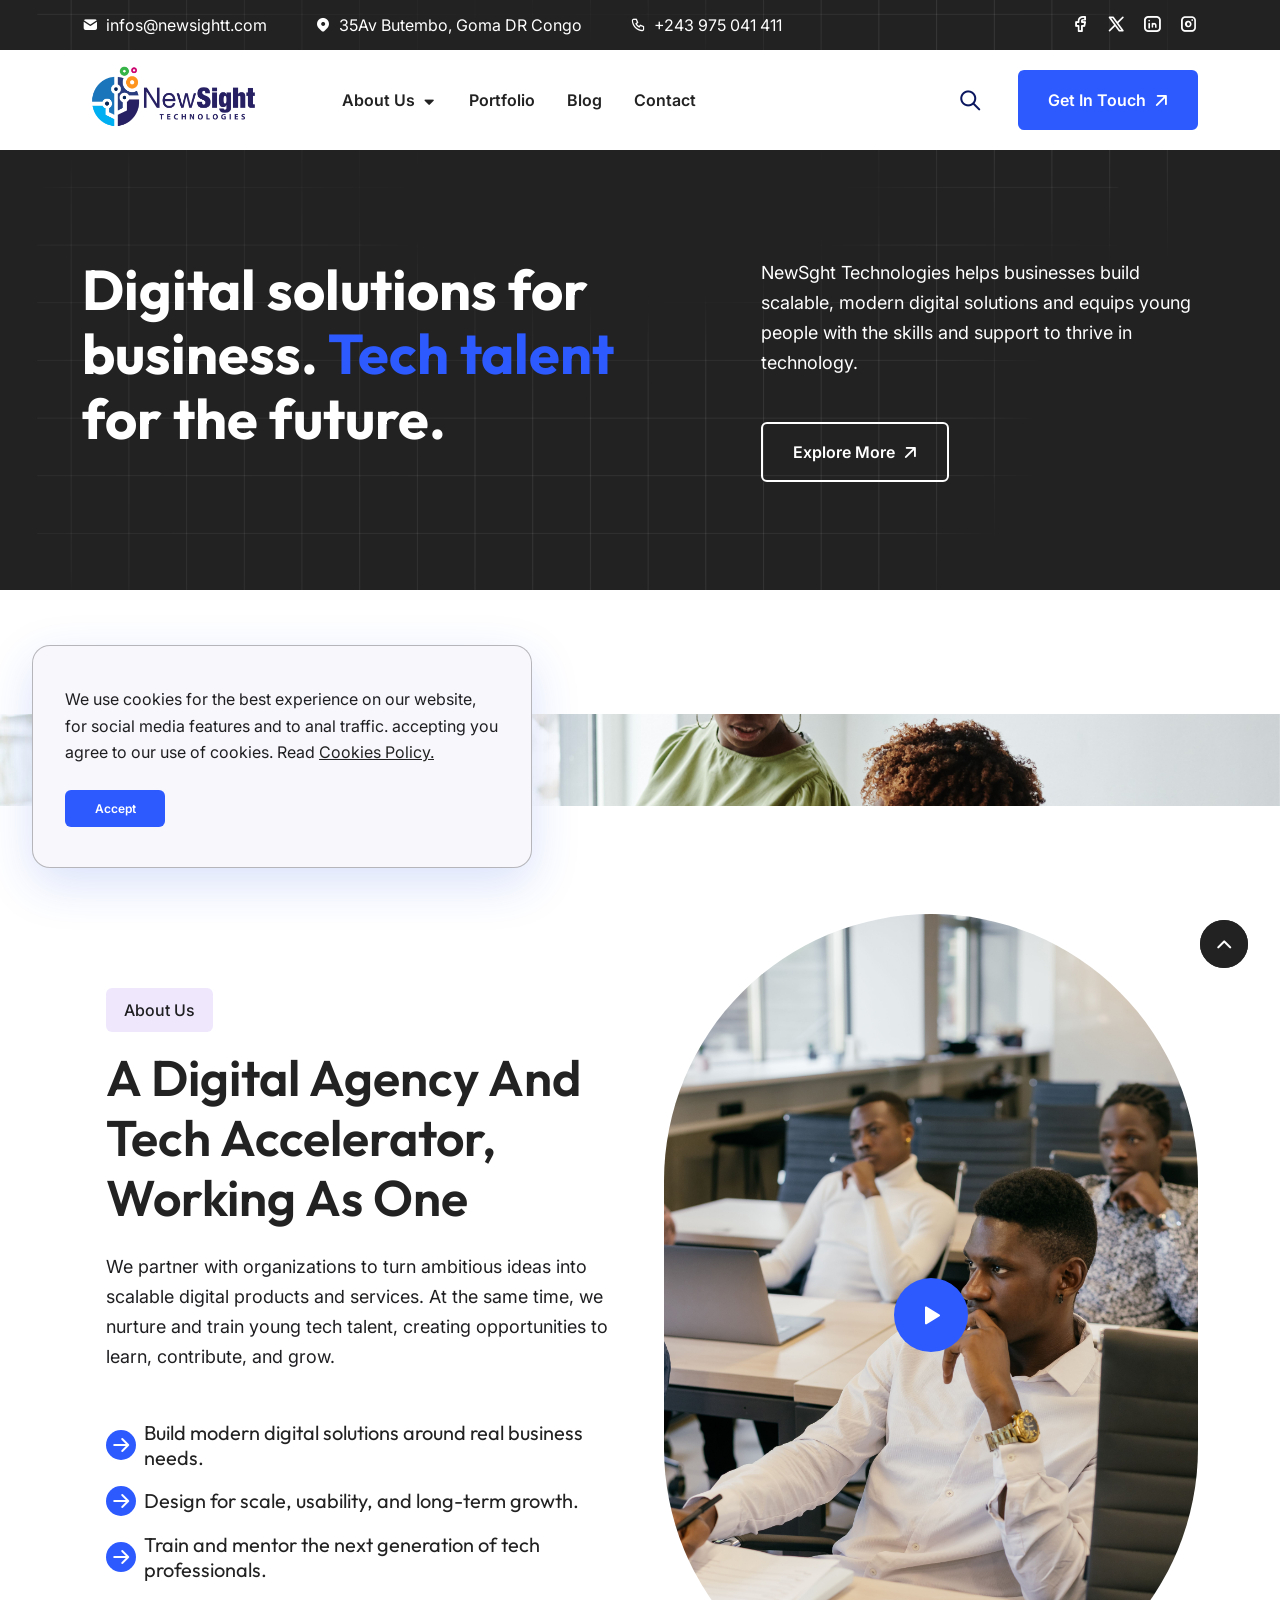
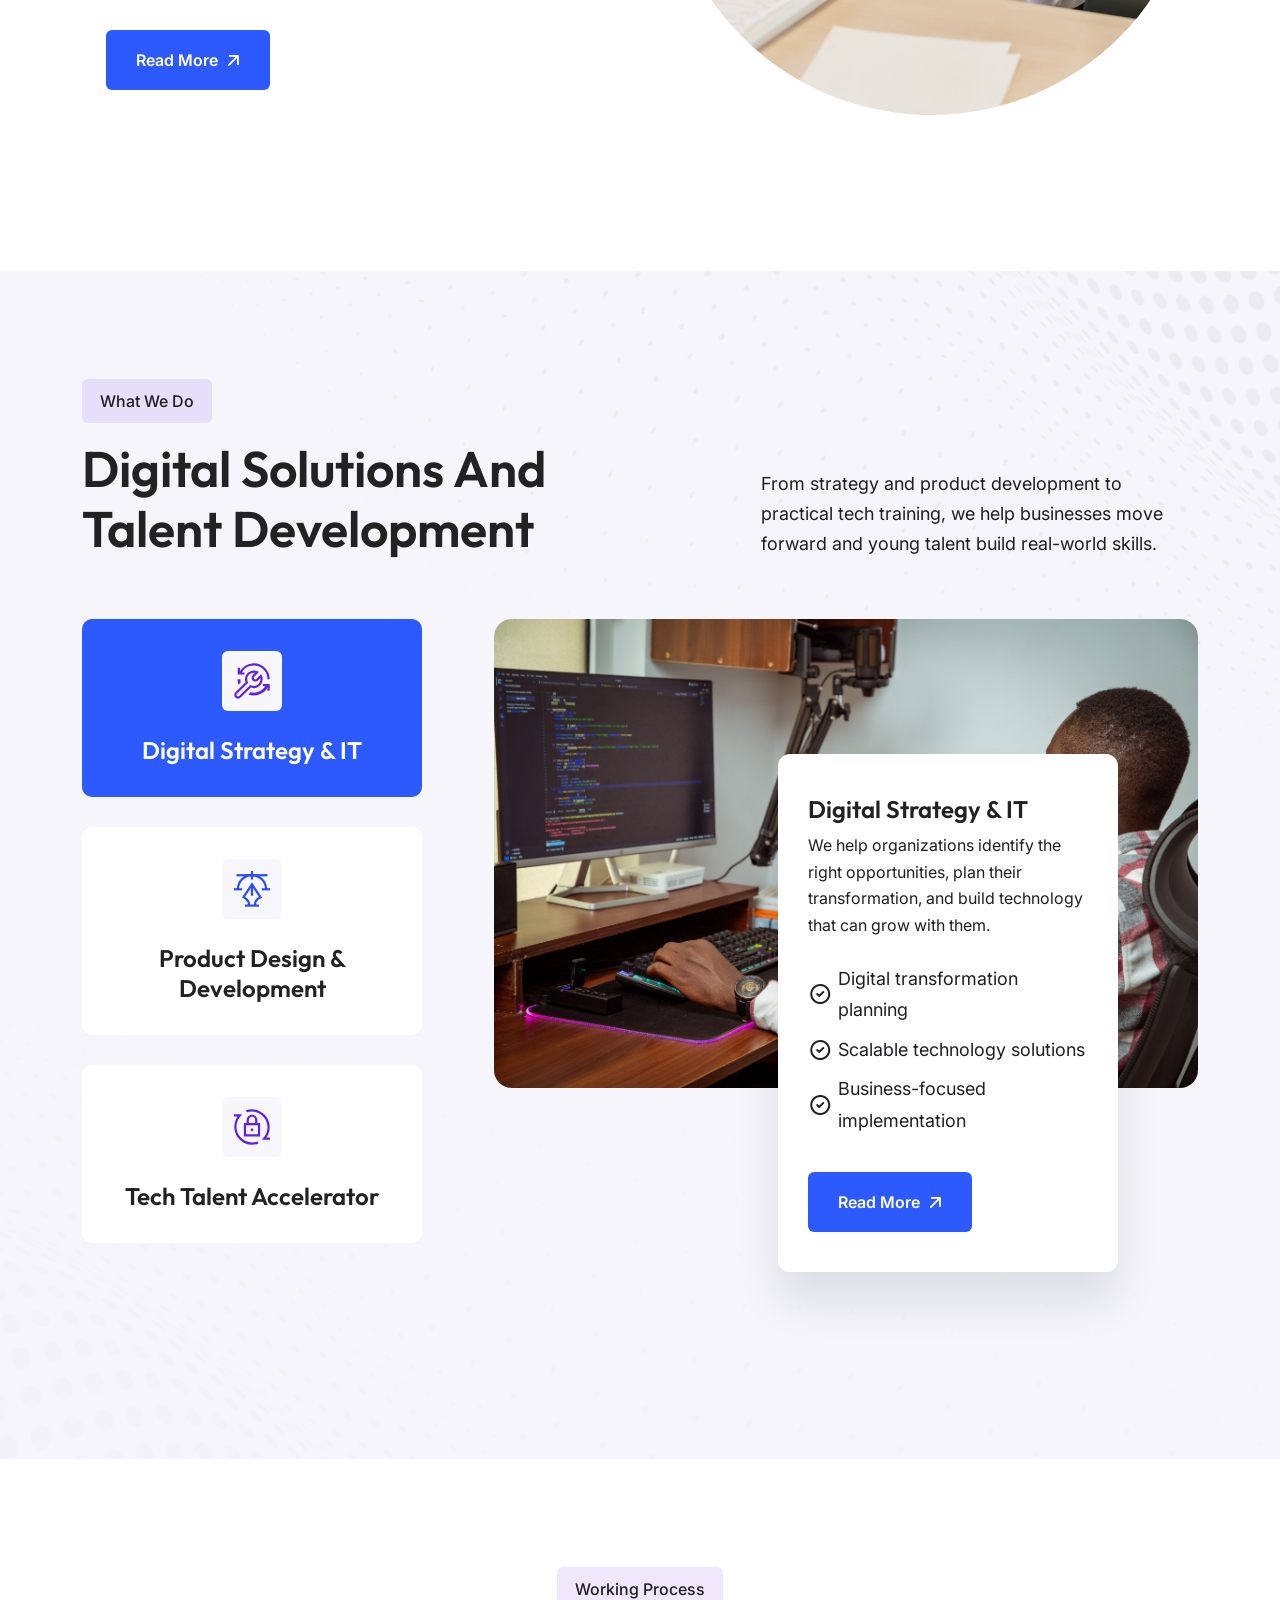
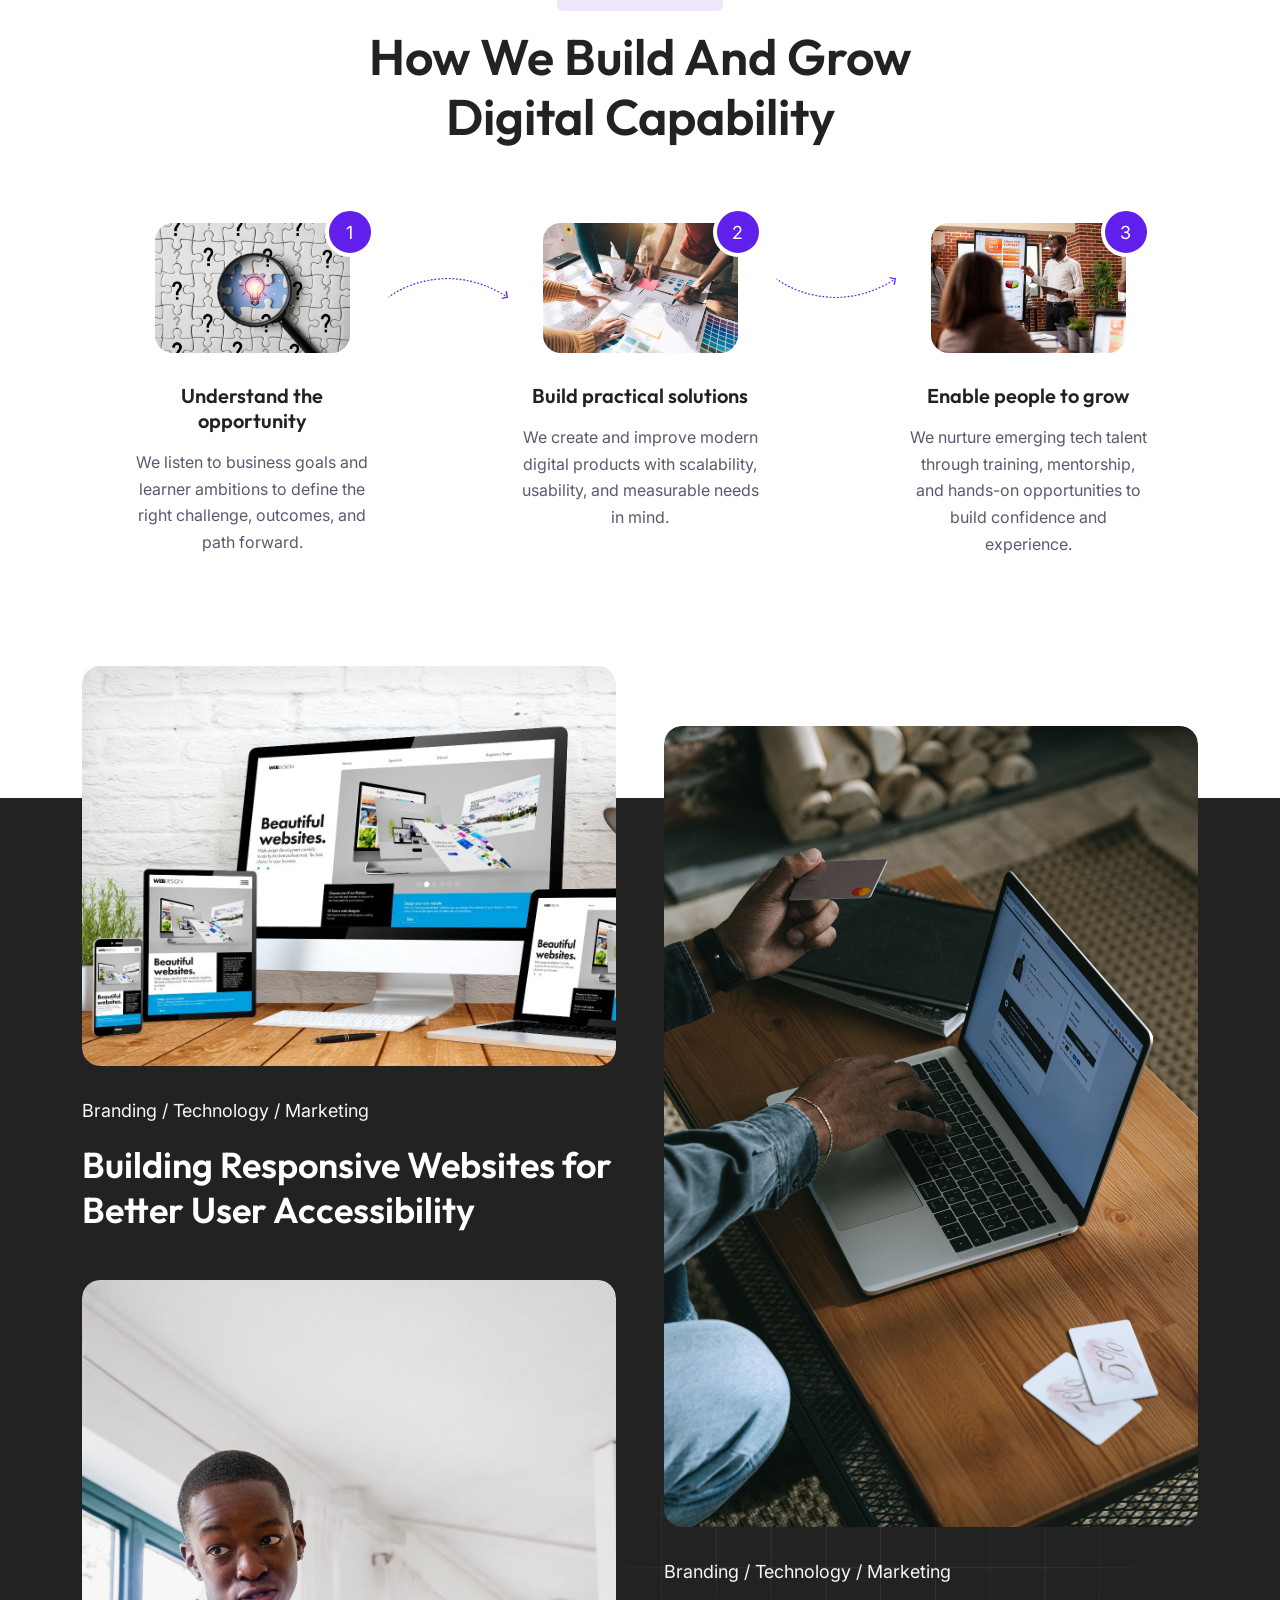
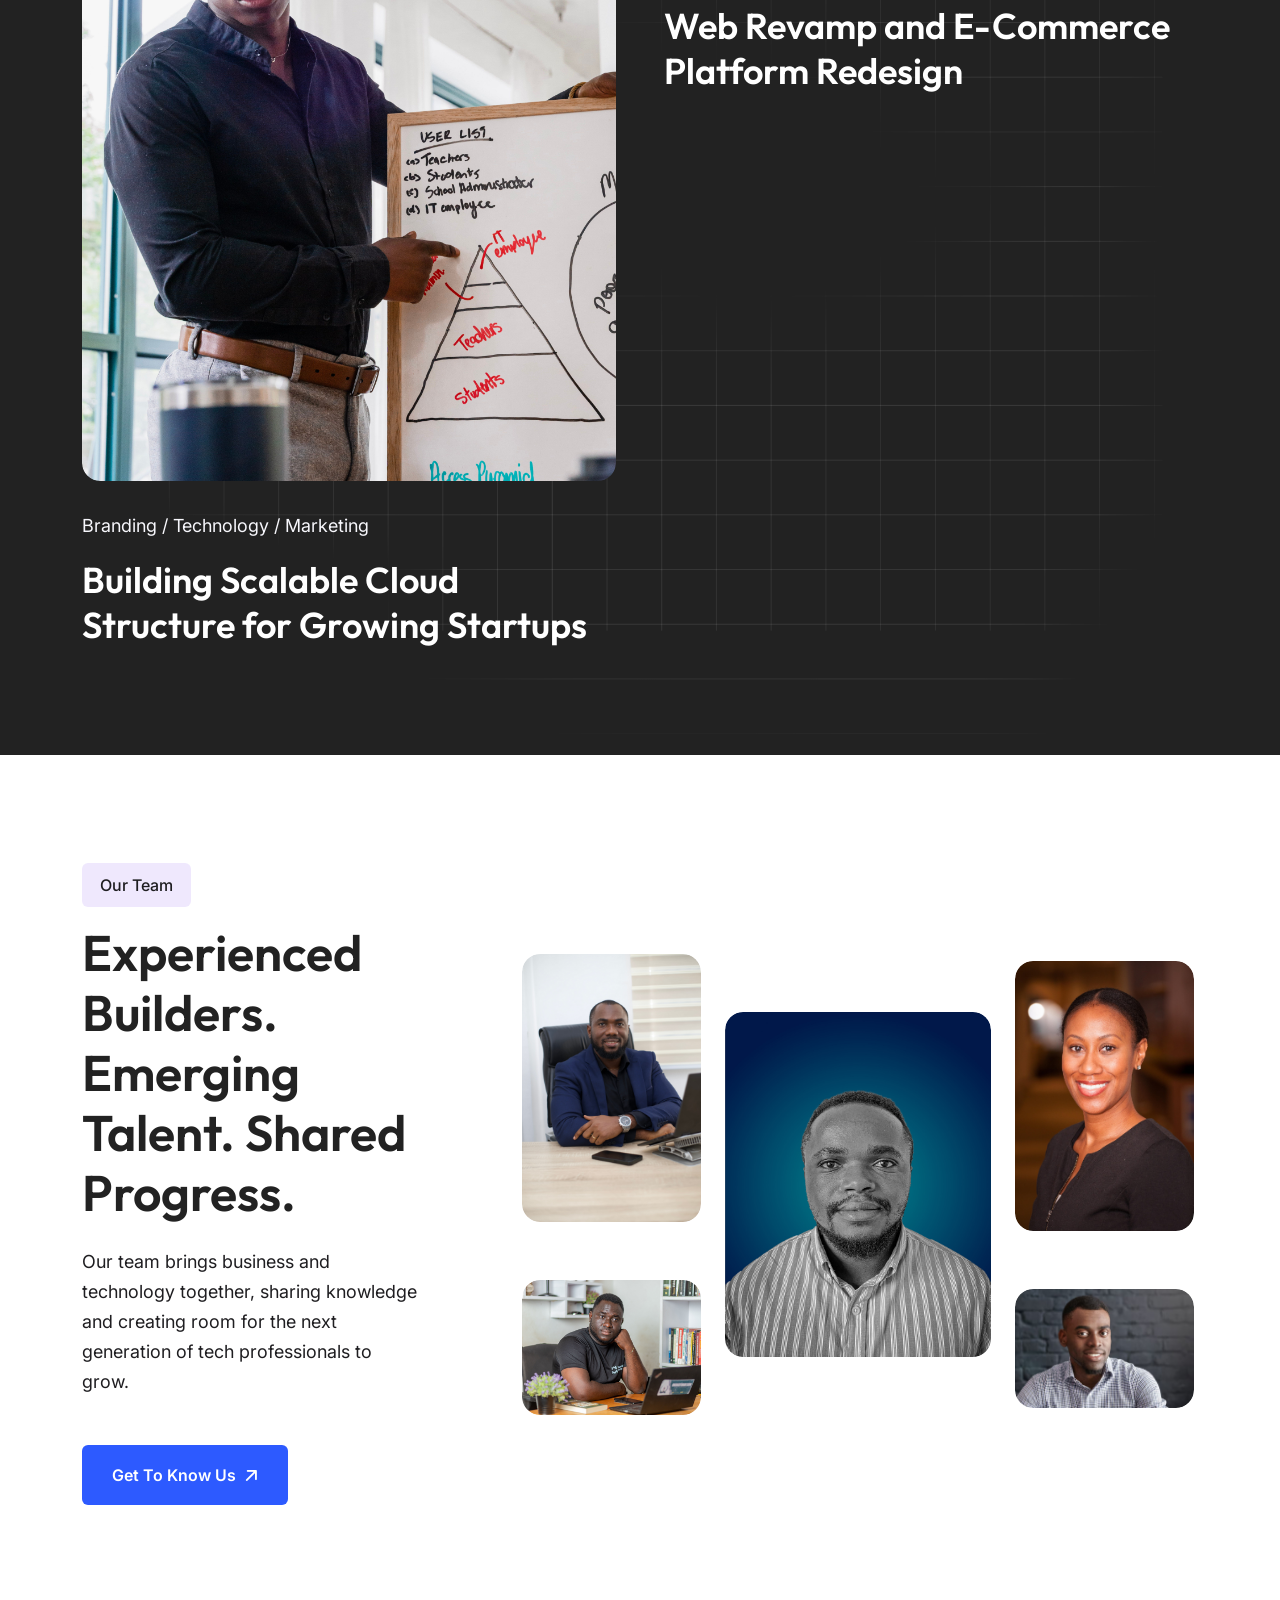
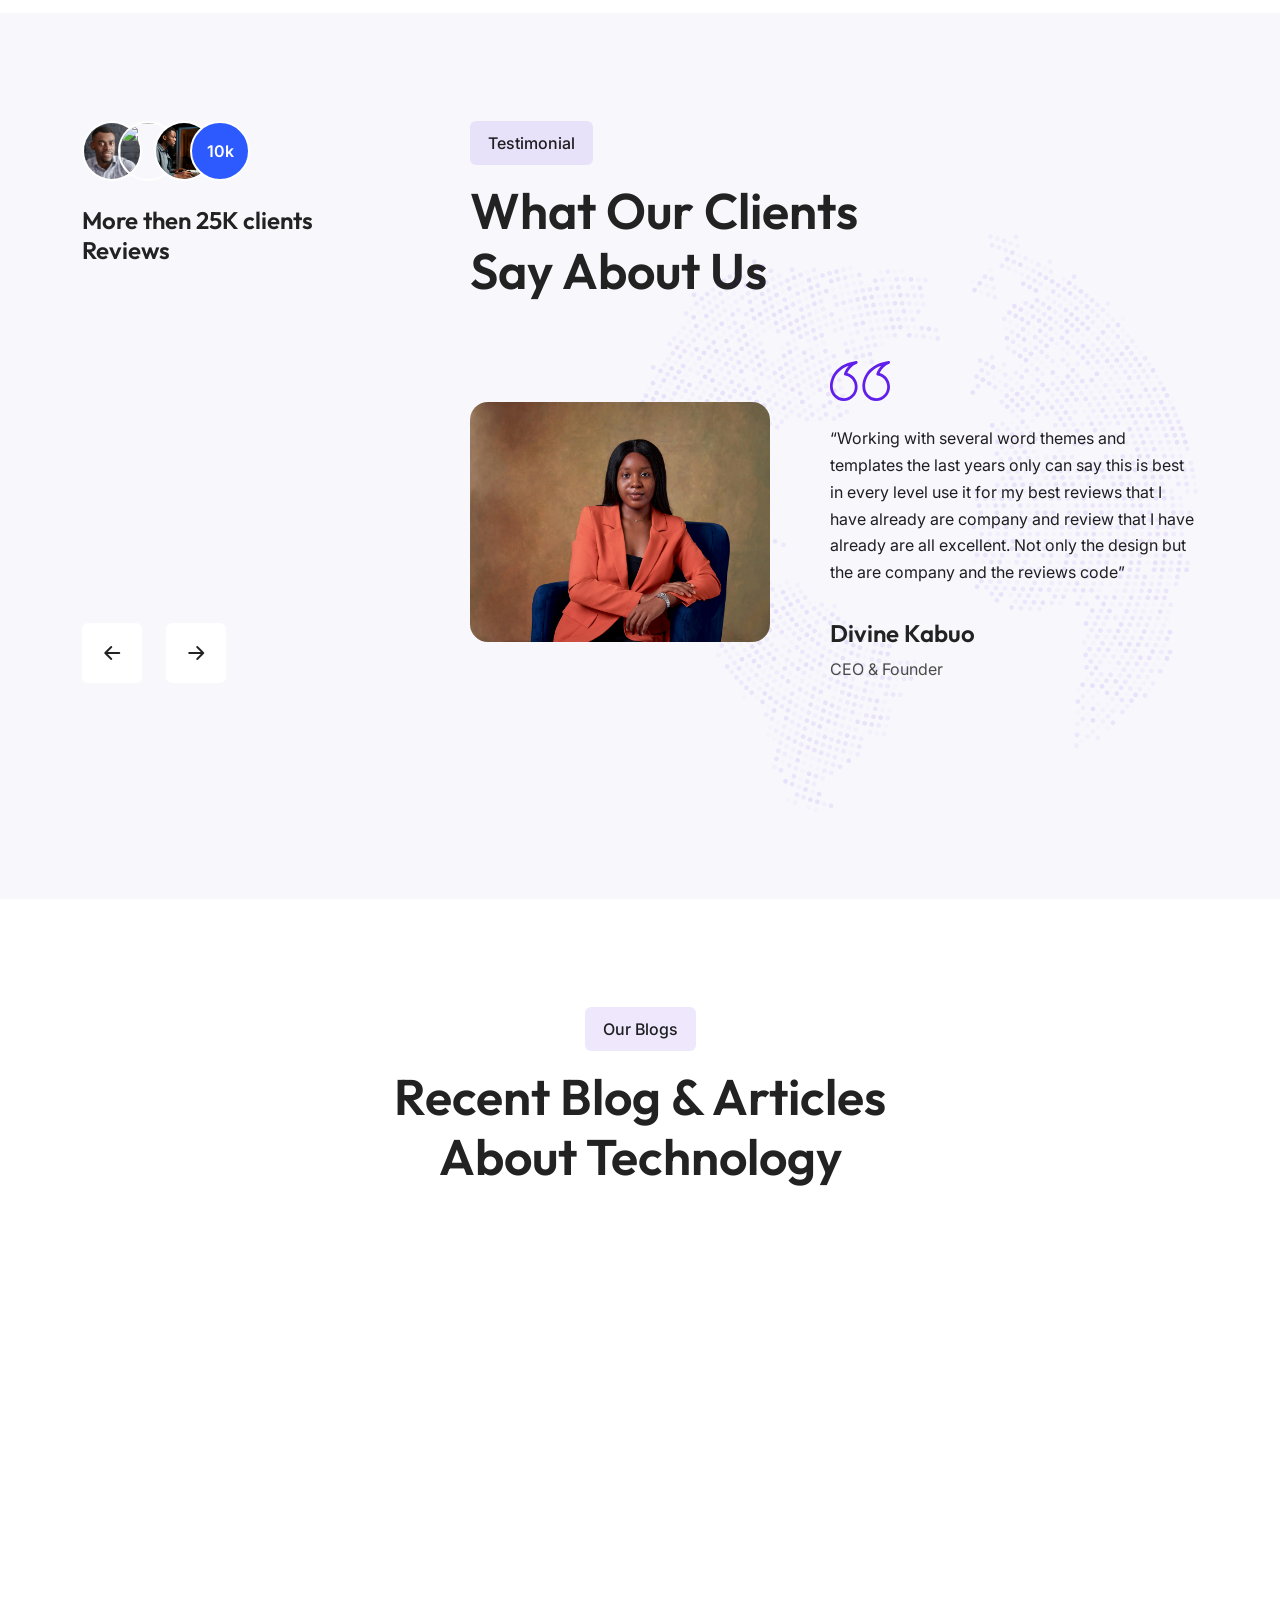
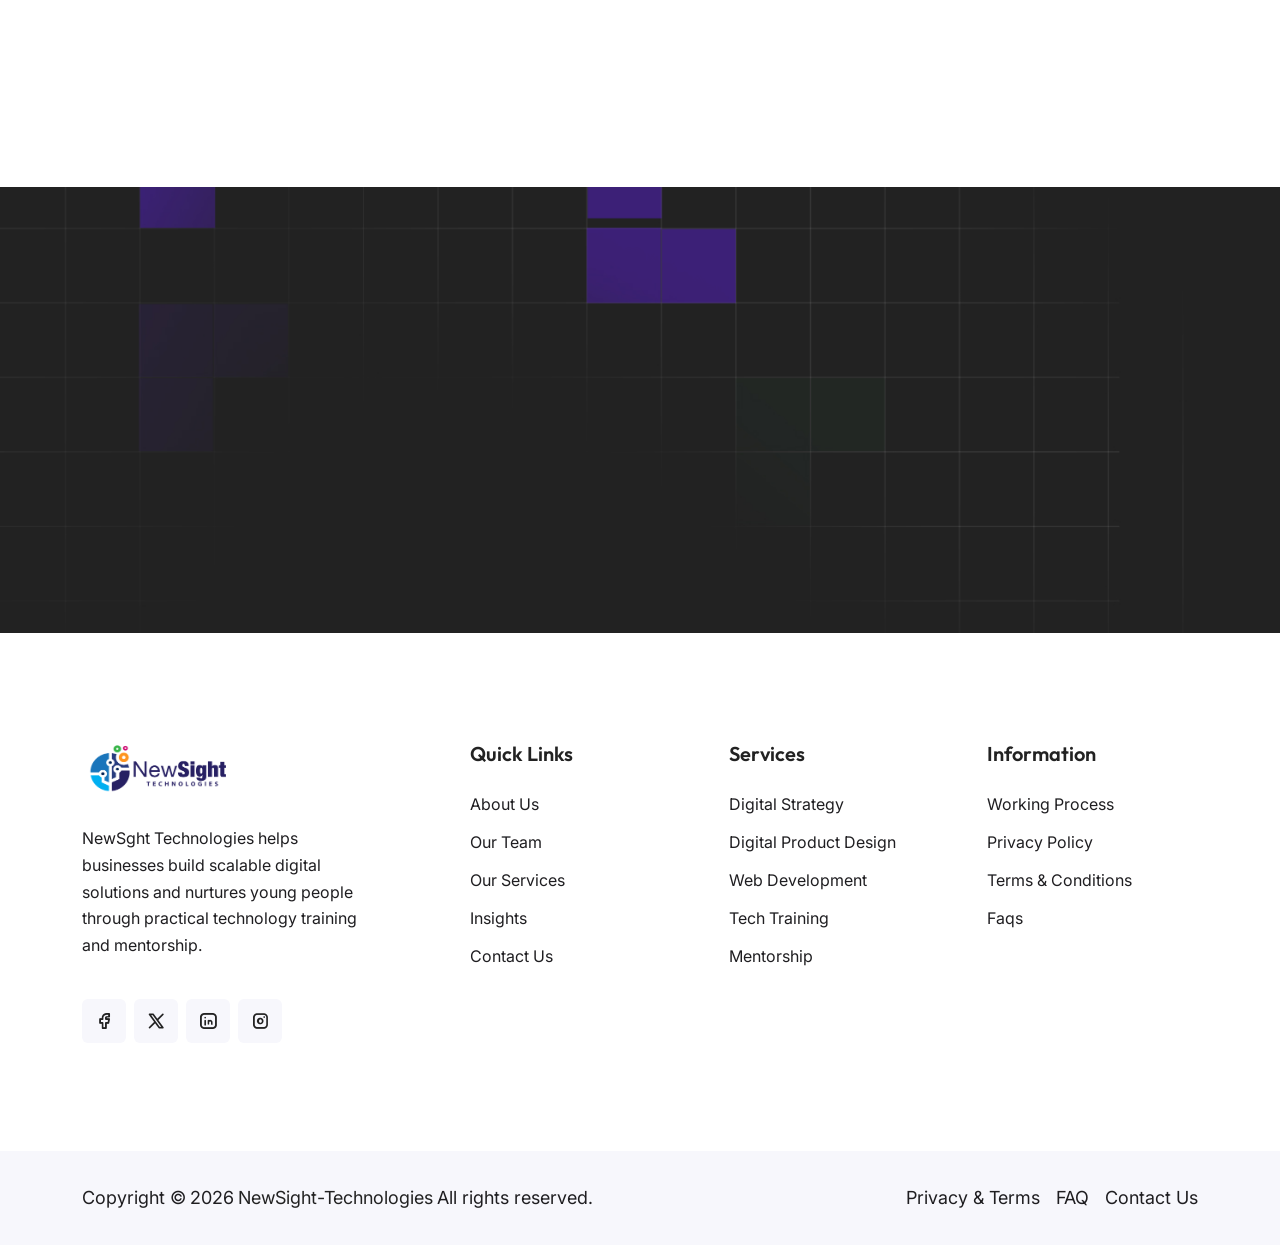
==== commit 81cf1a18: "Update site contact and navigation content" ====
--- a/index.html
+++ b/index.html
@@ -20,12 +20,7 @@
 </head>
 
 <body>
-   <!-- Preloader -->
-   <div class="preloader" id="preloader">
-      <div class="spinner-grow" role="status">
-         <span class="visually-hidden">Loading...</span>
-      </div>
-   </div>
+
 
    <!-- Search Form Overlay -->
    <div class="search-bg-overlay" id="searchOverlay"></div>
@@ -53,7 +48,7 @@
             <div class="left-side d-flex align-items-center gap-4 gap-lg-5">
                <div class="d-flex align-items-center gap-2 text-white">
                   <i class="ti ti-mail-filled"></i>
-                  <span class="d-none d-lg-block">info@newsight.com</span>
+                  <span class="d-none d-lg-block">infos@newsightt.com</span>
                </div>
                <div class="d-flex align-items-center gap-2 text-white">
                   <i class="ti ti-map-pin-filled"></i>
@@ -125,15 +120,8 @@
                            <a href="about-us.html">About Us</a>
                         </li>
                         <li class="softora-dd">
-                           <a href="#">Service <i class="ti ti-caret-right-filled"></i></a>
-                           <ul class="softora-dd-menu">
-                              <li>
-                                 <a href="service.html">Service</a>
-                              </li>
-                              <li>
-                                 <a href="service-details.html">Service Details</a>
-                              </li>
-                           </ul>
+                           <a href="service.html">Service</a>
+
                         </li>
 
                         <li>
@@ -1251,4 +1239,4 @@
 
 </body>
 
-</html>+</html>
